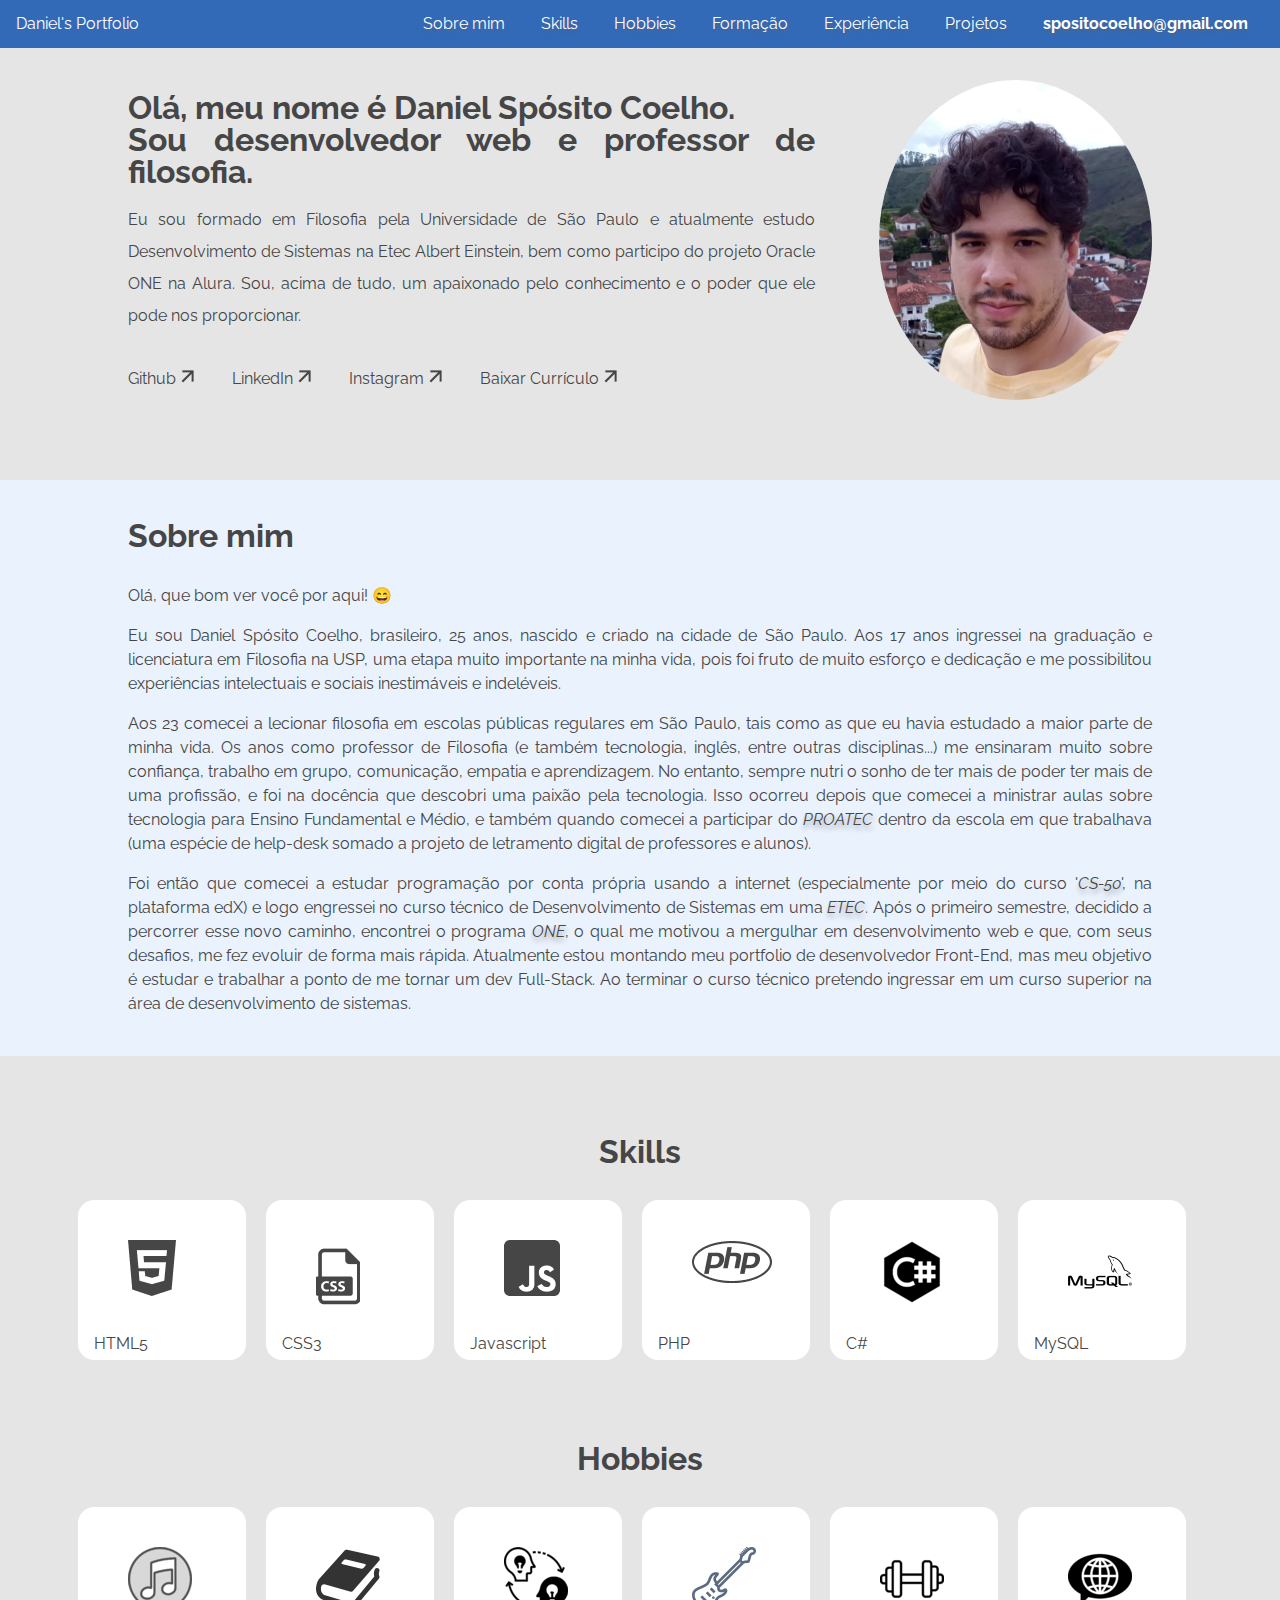
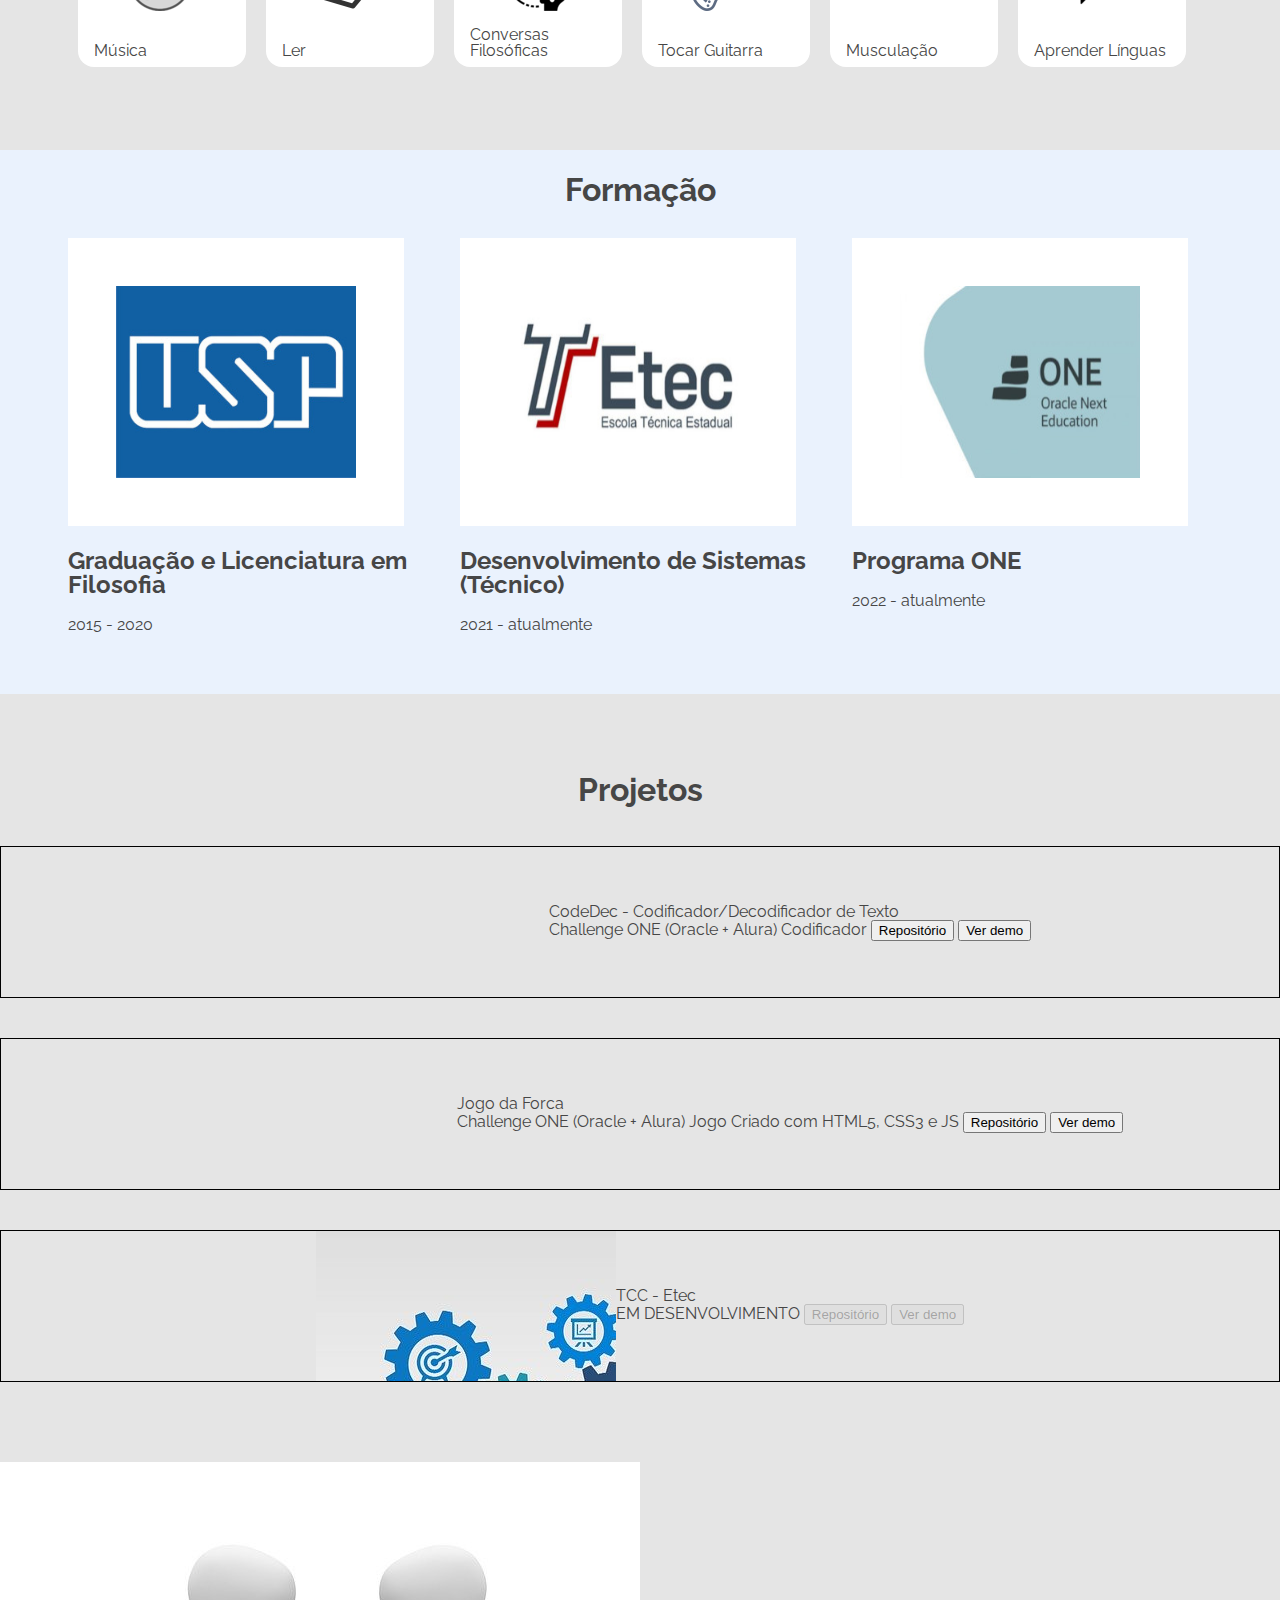
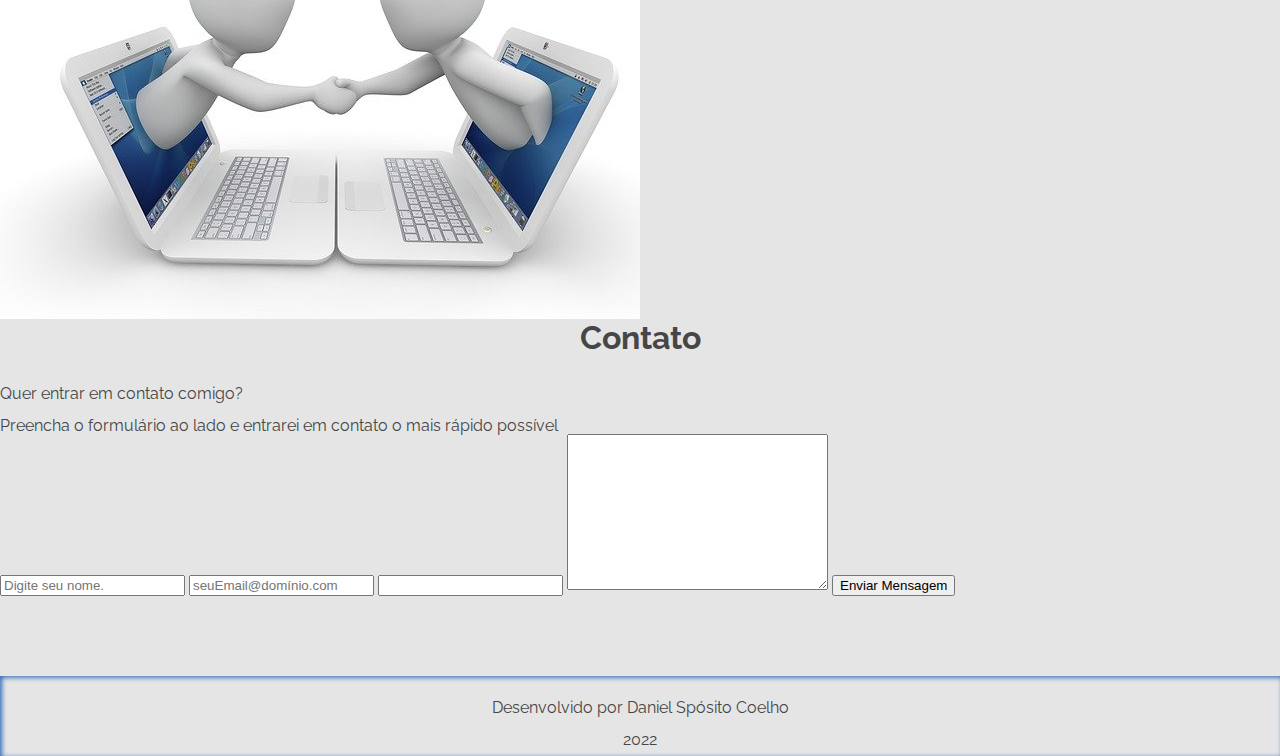
==== index.html @ 14a27a35 "iniciando secao projetos" ====
<!DOCTYPE html>
<html lang="pt-br">
<head>
    <meta charset="UTF-8">
    <meta http-equiv="X-UA-Compatible" content="IE=edge">
    <meta name="viewport" content="width=device-width, initial-scale=1.0">
    <title>Daniel Sposito Coelho - Developer Porfolio</title>
    <link rel="stylesheet" href="reset.css">
    <link rel="stylesheet" href="style.css">
</head>
<body>
    <header>
        <div id='menu'>
            <h1>Daniel's Portfolio</h1>
            <nav class = "nav-menu">
                <a href="#sobre-mim">Sobre mim</a>
                <a href="#skills">Skills</a>
                <a href="#hobbies">Hobbies</a>
                <a href="#formacao">Formação</a>
                <a href="#experiencia">Experiência</a>
                <a href="#projetos">Projetos</a>
                <a id="email" href="mailto:spositocoelho@gmail.com?subject=Contato via Portfolio&body=Olá, vi seu Portfolio" target="_blank">spositocoelho@gmail.com</a>
            </nav>
        </div>
        
        <div id="descricao-conteudo">
            <div id="descricao-texto">
                <p id="saudacao">Olá, meu nome é Daniel Spósito Coelho.<br> Sou desenvolvedor web e professor de filosofia.</p>
                <p>Eu sou formado em Filosofia pela Universidade de São Paulo e atualmente estudo Desenvolvimento de Sistemas na Etec Albert Einstein, bem como participo do projeto Oracle ONE na Alura. Sou, acima de tudo, um apaixonado pelo conhecimento e o poder que ele pode nos proporcionar.
                </p>
                <ul class="social-links">
                    <a href="https://github.com/danielspositocoelho" target="'_blank">Github<img src='img/link.png' alt='flecha indicando link'></a>
                    <a href="https://www.linkedin.com/in/daniel-sp%C3%B3sito-coelho-347a75204/" target="'_blank">LinkedIn<img src='img/link.png' alt='flecha indicando link'></a>
                    <a href="https://www.instagram.com/spo_daniel/" target="'_blank">Instagram<img src='img/link.png' alt='flecha indicando link'></a>
                    <a href="docs/Daniel Sposito Coelho - Curriculo.pdf" download>Baixar Currículo<img src='img/link.png' alt='flecha indicando link'></a>
                </ul>
            </div>
            <img src="img/foto2022.png" alt="Foto de Daniel Spósito Coelho" class="foto-perfil">
        </div>

    </header>
    <main>
        <section id="sobre-mim-container">
          <div id="sobre-mim-conteudo">
                <h2>Sobre mim</h2>
                <p>Olá, que bom ver você por aqui! &#x1F604;</p>
              
                <p>Eu sou Daniel Spósito Coelho, brasileiro, 25 anos, nascido e criado na cidade de São Paulo. Aos 17 anos ingressei na graduação e licenciatura em Filosofia na USP, uma etapa muito importante na minha vida, pois foi fruto de muito esforço e dedicação e me possibilitou experiências intelectuais e sociais inestimáveis e indeléveis.</p>
                <p>Aos 23 comecei a lecionar filosofia em escolas públicas regulares em São Paulo, tais como as que eu havia estudado a maior parte de minha vida. Os anos como professor de Filosofia (e também tecnologia, inglês, entre outras disciplinas...) me ensinaram muito sobre confiança, trabalho em grupo, comunicação, empatia e aprendizagem. No entanto, sempre nutri o sonho de ter mais de poder ter mais de uma profissão, e foi na docência que descobri uma paixão pela tecnologia. Isso ocorreu depois que comecei a ministrar aulas sobre tecnologia para Ensino Fundamental e Médio, e também quando comecei a participar do <abbr title="Projeto de Apoio à Tecnologia e Inovação">PROATEC</abbr> dentro da escola em que trabalhava (uma espécie de <span lang='en'>help-desk </span>somado a projeto de letramento digital de professores e alunos).</p>
                <p>Foi então que comecei a estudar programação por conta própria usando a internet (especialmente por meio do curso '<abbr title="Computer Science 50: Harvard's introduction to computer science and the art of programming">CS-50</abbr>', na plataforma edX) e logo engressei no curso técnico de Desenvolvimento de Sistemas em uma <abbr title="Escola Técnica Estadual de São Paulo">ETEC</abbr>. Após o primeiro semestre, decidido a percorrer esse novo caminho, encontrei o programa <abbr title="Oracle Next Education">ONE</abbr>, o qual me motivou a mergulhar em desenvolvimento web e que, com seus desafios, me fez evoluir de forma mais rápida. Atualmente estou montando meu portfolio de desenvolvedor Front-End, mas meu objetivo é estudar e trabalhar a ponto de me tornar um dev Full-Stack. Ao terminar o curso técnico pretendo ingressar em um curso superior na área de desenvolvimento de sistemas.</p>
          </div>
        </section>

        <section id="skills">
            <h2>Skills</h2>
            <div class="cards-layout">
                <ul>
                    <li class="card">
                        <img src="img/html5.png" alt="Logo do HTML5">
                        <span class="card-txt">HTML5</span>
                    </li>

                    <li class="card">
                        <img src="img/css.png" alt="Logo das CSS3">
                        <span class="card-txt">CSS3</span>
                    </li>

                    <li class="card">
                        <img src="img/js.png" alt="Logo do Javascript">
                        <span class="card-txt">Javascript</span>
                    </li>

                    <li class="card">
                        <img src="img/php.png" alt="Logo do PHP">
                        <span class="card-txt">PHP</span>
                    </li>

                    <li class="card">
                        <img src="img/Csharp.png" alt="Logo do C SHARP">
                        <span class="card-txt">C#</span>                 
                    </li>

                    <li class="card"> 
                        <img src="img/mysql.png" alt="">
                        <span class="card-txt">MySQL<span>    
                    </li>
                </ul>
            </div>
        </section>

        <section id="hobbies">
            <h2>Hobbies</h2> 
            <div class="cards-layout">
                <ul>
                    <li class="card">
                        <img src="img/music.png" alt="Simbolo de Musica">
                        <span>Música</span>
                    </li>
                    <li class="card">
                        <img src="img/book.png" alt="Livro">
                        <span>Ler</span>
                    </li>
                    <li class="card">
                        <img src="img/conversa.png" alt="Pessoas trocando ideias">
                        <span>Conversas Filosóficas</span>
                    </li>
                    <li class="card">
                        <img src="img/guitar.png" alt="Desenho de uma guitarra">
                        <span>Tocar Guitarra</span>
                    </li>
                    <li class="card">
                        <img src="img/musculacao.png" alt="Peso para musculação">
                        <span>Musculação</span>
                    </li>
                    <li class="card">
                        <img src="img/languages.png" alt="Simbolo de linguagens">
                        <span>Aprender Línguas</span>
                    </li>
                </ul>
            </div>
        </section>

        <section id="formacao">
        <h2>Formação</h2>
            <ul class="cards-layout">
                <li class="conteudo-formacao">                    
                    <img src="img/usp.jpg" alt="Logo da Universidade de São Paulo" class="card-formacao">
                    <h3>Graduação e Licenciatura em Filosofia</h3>
                    <span>2015 - 2020</span>
                </li>

                <li class="conteudo-formacao">
                    <img src="img/etec.jpg" alt="Logo da Escola Técnicas de São Paulo" class="card-formacao">
                    <h3>Desenvolvimento de Sistemas (Técnico)</h3>
                    <span>2021 - atualmente</span>
                </li>

                <li class="conteudo-formacao">        
                    <img src="img/one.jpg" alt="Logo do programa Oracle Next Education" class="card-formacao">
                    <h3>Programa ONE</h3>
                    <span>2022 - atualmente</span>
                </li>
            </ul>
        </section>

        <section id="projetos">
            <h2>Projetos</h2>
            <ul>
                <li class="vitrine-layout">

                    <iframe src=" https://danielspositocoelho.github.io/codeDec/" frameborder="0" class="projeto-preview"></iframe>
                    
                    <div class="projeto-info">
                        <h3>CodeDec - Codificador/Decodificador de Texto</h3>
                        <span>Challenge ONE (Oracle + Alura) Codificador</span>
                        <button>Repositório</button>
                        <button>Ver demo</button>
                    </div>

                </li>
                <li class="vitrine-layout">
                
                    <iframe src="https://danielspositocoelho.github.io/jogoDaForca/" frameborder="0" class="projeto-preview"></iframe>
                
                    <div class="projeto-info">
                        <h3>Jogo da Forca</h3>
                        <span>Challenge ONE (Oracle + Alura) Jogo Criado com HTML5, CSS3 e JS</span>
                        <button>Repositório</button>
                        <button>Ver demo</button>
                    </div>

                </li>
                <li class="vitrine-layout">
                    
                    <iframe src="img/work-in-progress.jpg" frameborder="0" class="projeto-preview"></iframe>
                    
                    <div class="projeto-info">
                        <h3>TCC - Etec</h3>
                        <span>EM DESENVOLVIMENTO </span>
                        <button disabled>Repositório</button>
                        <button disabled>Ver demo</button>
                    </div>
                
                </li>
            </ul>
        </section>

        <section id="contato">
            <img src="img/contato.jpg" alt="pessoas se contactando via internet">
            <h2>Contato</h2>
            <p>Quer entrar em contato comigo?</p><br>
            <p>Preencha o formulário ao lado e entrarei em contato o mais rápido possível</p>
            
            <form action="GET">
                <!--nome email assunto mensagem btnEnviar-->
                <input type="text" name="input-nome" id="input-nome" placeholder="Digite seu nome.">
                <input type="email" placeholder="seuEmail@domínio.com">
                <input type="text" name="input-assunto" id="input-assunto">
                <textarea name="input-mensagem" id="input-mensagem" cols="30" rows="10"></textarea>
                <input type="submit" value="Enviar Mensagem">
            </form>
        </section>
    </main>
    <footer>
        <p>Desenvolvido por Daniel Spósito Coelho</p>
        <p>2022</p>
    </footer>
</body>
</html>
---- style.css ----
@import url('https://fonts.googleapis.com/css2?family=Raleway:ital,wght@0,400;0,700;1,300&display=swap');

body{
    font-family: 'Raleway', sans-serif;
    background: #e5e5e5;
    color: #464646;
}
section{
    margin: 5em auto;
}
footer{
    text-align: center;
    line-height: 2em;
    padding:1em 0 0 0;
    margin-top: 2em;
    box-shadow: inset 2px 1.5px 5px #336ab8;
}
#saudacao{
    font-weight: bold;
    font-size: 2em;
    margin-bottom: 0.5em;
}

#email{
    font-weight: bold;
}

/*flex-direction: x-reverse --> inverte também a referencia para flex-start e flex-end! O start é onde estão dispostos os items do flexbox*/
#menu{
    display: flex;
    flex-flow: row nowrap;
    align-items: center;
    justify-content: space-between;
    width:auto;
    padding: 1em;
    margin:auto;
    background-color: #336ab8;
    color: white;
}
#menu a{
    padding: 0 1em;
    font-size: 1em;
    text-shadow: 1px 3px 2.5px  rgba(97, 97, 97, 0.473);
}

#descricao-conteudo{
    display:flex;
    flex-flow: row nowrap;
    align-items: center;
    justify-content: space-between;
    width:80%;
    margin: 32px auto;
}

#descricao-conteudo p {
    line-height: 2rem;
    text-align: justify;
}
.foto-perfil{
    margin-left:4em;
    width:20rem;
    height:20rem;
    border-radius: 50%;
}
.social-links{
    display: flex;
    flex-flow: row nowrap;
    align-items: baseline;
    justify-content: flex-start;
    margin-top: 2em;
}

.social-links a {
    margin: 0 2em 0 0;
}

.social-links img{
    vertical-align: text-bottom;
}

#sobre-mim-container{
    background-color: #EAF2FD;
    padding: 1.5em 0;
}

#sobre-mim-conteudo{
    width:80%;
    margin:1em auto;
    font-size: 1em;
}

h2{
    font-weight: bold;
    font-size: 2em;
    margin-bottom: 1em;
}
section>h2{
    text-align: center;
}

#sobre-mim-conteudo p{
    text-align: justify;
    line-height: 1.5em;
    margin: 1em 0;
}

abbr{
    text-decoration: none;
    font-style: italic;
    text-shadow: 1px 4px 5px #989da5;
}

.cards-layout{
    width:90%;
    margin: 2em auto;
    display: flex;
    flex-flow: row nowrap;
    justify-content: center ;
    align-content: center;
    align-items: center;
}

.card{
    background: #FFFFFF;
    height:8rem;
    width:8.5rem;
    position:relative;
    display:inline-block;
    padding: 1em;
    margin: 0 1em 0 0;
    border-radius: 16px;
}

.card-formacao{
    background: #FFFFFF;
    height:12rem;
    width:15rem;
    position:relative;
    display:inline-block;
    padding: 3em;
    margin: 0 1.5em 0 0;
}
#formacao{
    background-color: #EAF2FD;
    padding: 1.5em 0;
}

.card:active,.card-formacao:active{
    transform: scale(1.115);
}
.card:hover,.card-formacao:hover{
    box-shadow: 5px 1px 4px 1px grey;
}

.card span{
    display: block;
    position: absolute;
    bottom: 0.5em;
}
.card img{
    display: block;
    position: absolute;
    left:30%;
    top:25%;
}
.conteudo-formacao{
    width: 23rem;
    height: 25rem;
    line-height: 1.5rem;
    margin: 0 1rem;
}
.conteudo-formacao h3{
    font-weight: bold;
    font-size: 1.5em;
    margin: 1rem 0;
}

.vitrine-layout{
    display: flex;
    flex-flow: row nowrap;
    align-items: center;
    justify-content: center;
    align-content: stretch;
    margin: 2.5em auto;
    border: solid 1px black;
}

.projeto-preview{

}

.projeto-info{
    
}
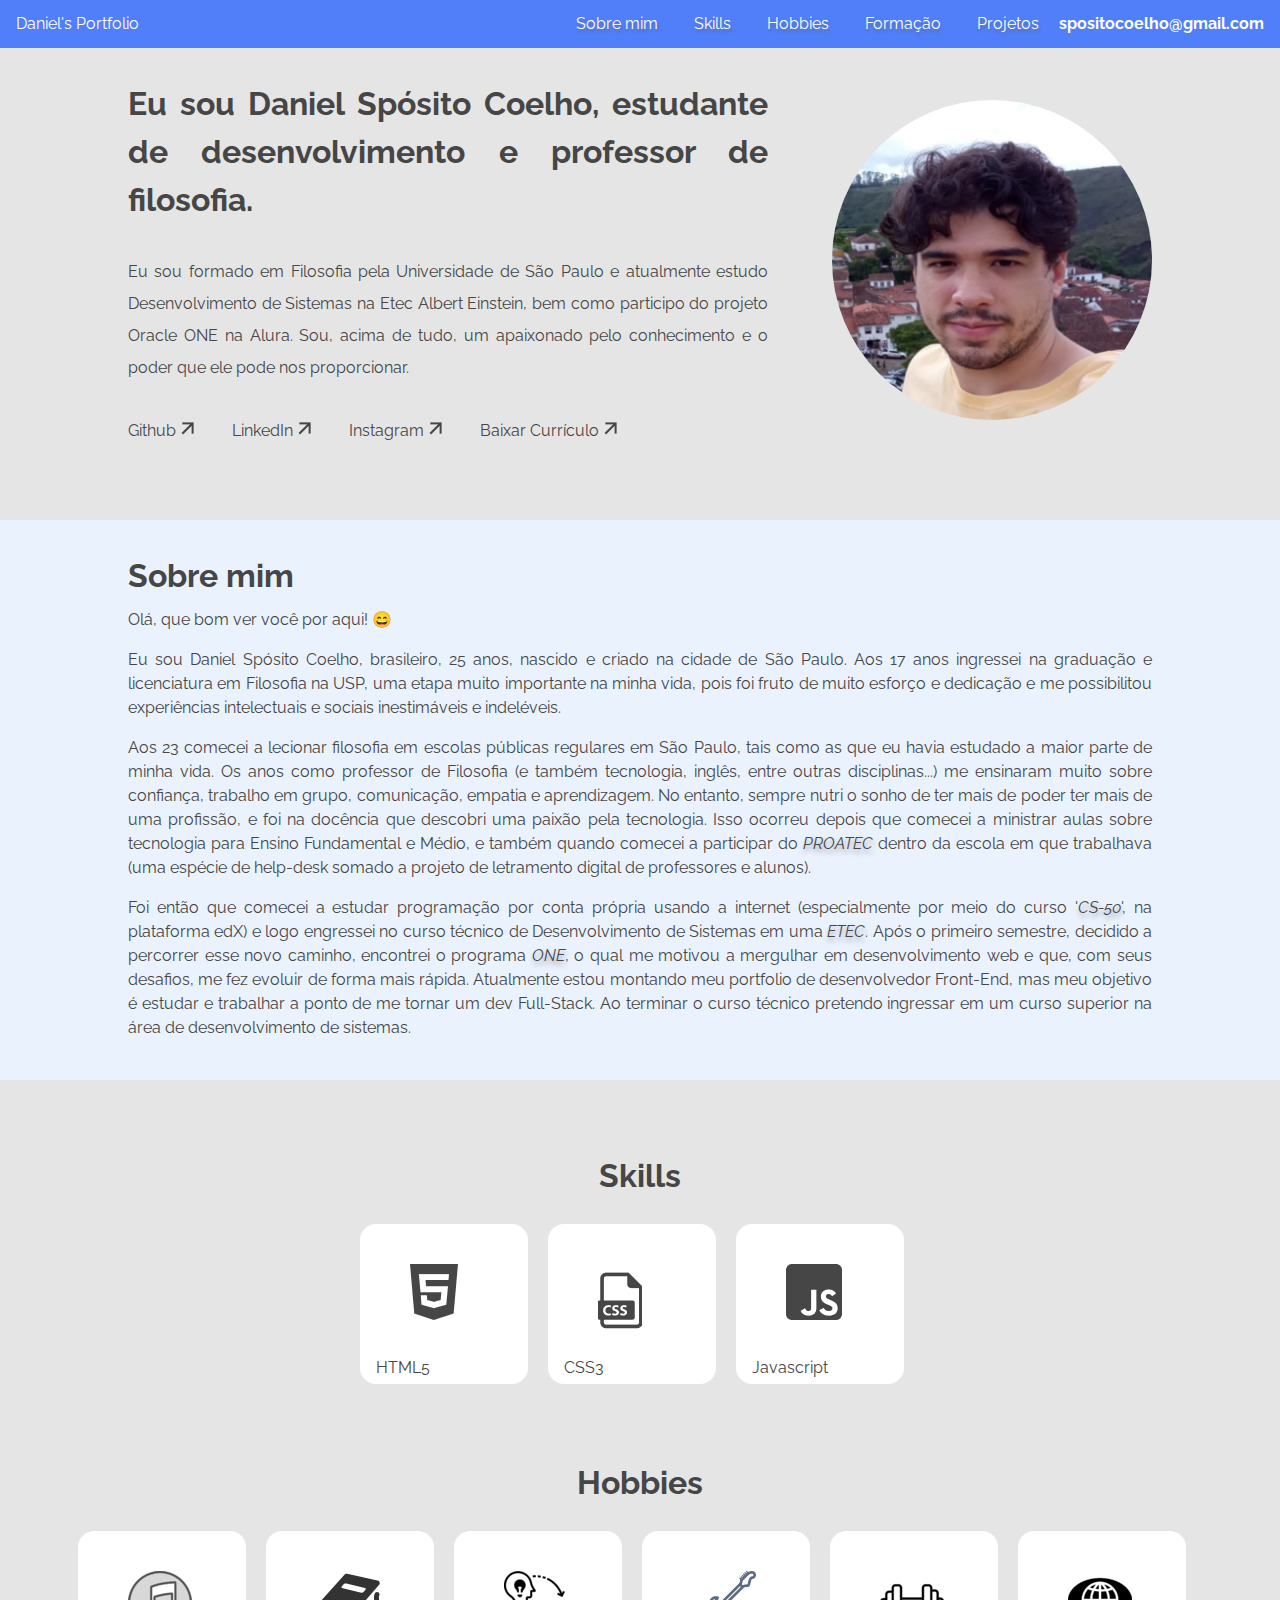
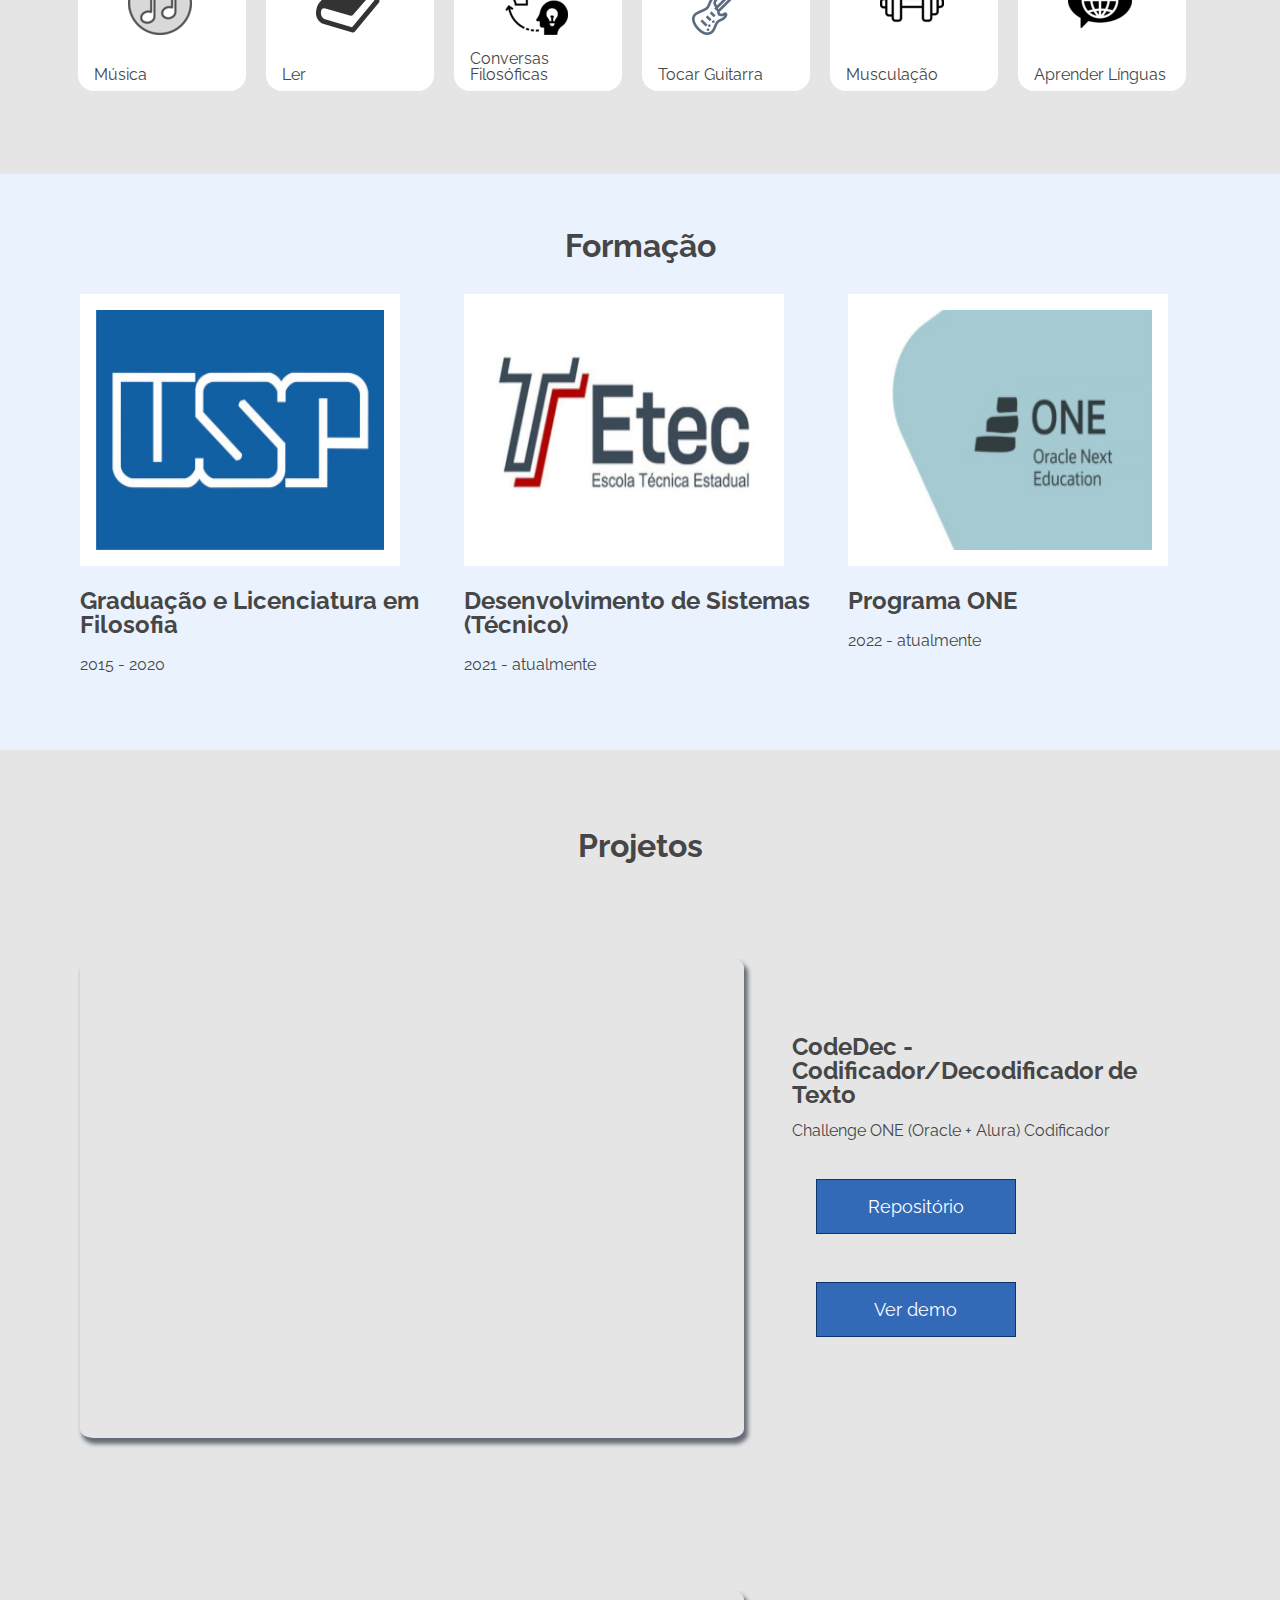
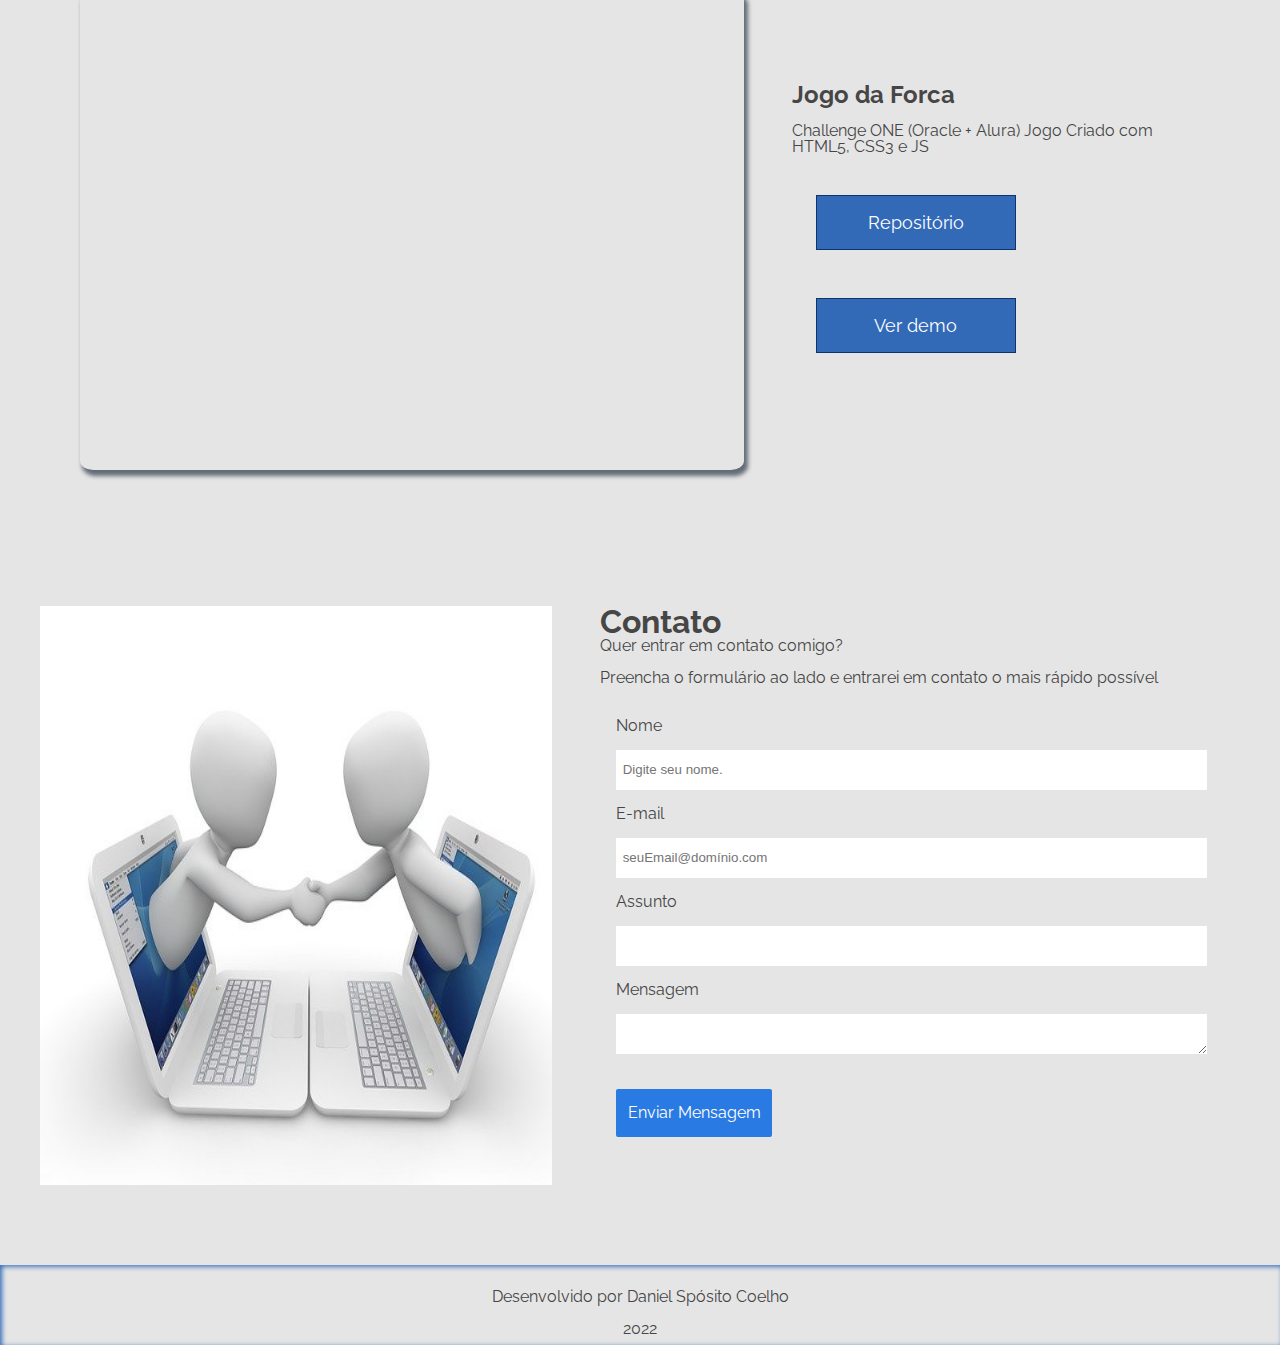
==== commit ffb8d6d7: "restruturando arquitetura e iniciando responsividade" ====
--- a/index.html
+++ b/index.html
@@ -5,43 +5,60 @@
     <meta http-equiv="X-UA-Compatible" content="IE=edge">
     <meta name="viewport" content="width=device-width, initial-scale=1.0">
     <title>Daniel Sposito Coelho - Developer Porfolio</title>
-    <link rel="stylesheet" href="reset.css">
-    <link rel="stylesheet" href="style.css">
+    <link rel="stylesheet" href="assets/css/reset.css">
+    <link rel="stylesheet" href="assets/css/style.css">
+    <link rel="stylesheet" href="assets/css/mainHeader/mainHeader.css">
+    <link rel="stylesheet" href="assets/css/mainHeader/mobileHeader.css">
+    <link rel="stylesheet" href="assets/css/mainHeader/mainNavbar.css">
+    <link rel="stylesheet" href="assets/css/mainHeader/mainNavbar__links.css">
+    <link rel="stylesheet" href="assets/css/headerDescricao/headerDescricao.css">
+    <link rel="stylesheet" href="assets/css/headerDescricao/headerDescricao__foto.css">
+    <link rel="stylesheet" href="assets/css/headerDescricao/headerDescricao__socialLinks.css">
+    <link rel="stylesheet" href="assets/css/sectionSobreMim/sobreMim.css">
+    <link rel="stylesheet" href="assets/css/sectionSobreMim/sobreMim__conteudo.css">
+    <link rel="stylesheet" href="assets/css/cardsLayout/cardsLayout.css">
+    <link rel="stylesheet" href="assets/css/cardsLayout/cardsLayout__card.css">
+    <link rel="stylesheet" href="assets/css/sectionFormacao/formacao.css">
+    <link rel="stylesheet" href="assets/css/sectionFormacao/formacao__img.css">
+    <link rel="stylesheet" href="assets/css/sectionFormacao/formacao__item.css">
 </head>
 <body>
     <header>
-        <div id='menu'>
-            <h1>Daniel's Portfolio</h1>
-            <nav class = "nav-menu">
-                <a href="#sobre-mim">Sobre mim</a>
-                <a href="#skills">Skills</a>
-                <a href="#hobbies">Hobbies</a>
-                <a href="#formacao">Formação</a>
-                <a href="#experiencia">Experiência</a>
-                <a href="#projetos">Projetos</a>
-                <a id="email" href="mailto:spositocoelho@gmail.com?subject=Contato via Portfolio&body=Olá, vi seu Portfolio" target="_blank">spositocoelho@gmail.com</a>
+        <div class='mainHeader'>
+            <div class="mobileHeader">
+                <h1>Daniel's Portfolio</h1><img src="assets/img/menu.png" alt="link do menu de navegação" id="toogleNav">
+            </div>
+            <nav>
+                <ul class = "mainNavbar">
+                    <a href="#sobre-mim" class="mainNavbar__links">Sobre mim</a>
+                    <a href="#skills" class="mainNavbar__links">Skills</a>
+                    <a href="#hobbies" class="mainNavbar__links">Hobbies</a>
+                    <a href="#formacao" class="mainNavbar__links">Formação</a>
+                    <a href="#projetos" class="mainNavbar__links">Projetos</a>
+                    <a id="mainNavbar__email" href="mailto:spositocoelho@gmail.com?subject=Contato via Portfolio&body=Olá, vi seu Portfolio" target="_blank" class="navbar__links">spositocoelho@gmail.com</a>
+                </ul>
             </nav>
         </div>
         
-        <div id="descricao-conteudo">
-            <div id="descricao-texto">
-                <p id="saudacao">Olá, meu nome é Daniel Spósito Coelho.<br> Sou desenvolvedor web e professor de filosofia.</p>
+        <div class="headerDescricao">
+            <div class="headerDescricao__texto">
+                <p id="headerDescricao__saudacao">Eu sou Daniel Spósito Coelho, estudante de desenvolvimento e professor de filosofia.</p>
                 <p>Eu sou formado em Filosofia pela Universidade de São Paulo e atualmente estudo Desenvolvimento de Sistemas na Etec Albert Einstein, bem como participo do projeto Oracle ONE na Alura. Sou, acima de tudo, um apaixonado pelo conhecimento e o poder que ele pode nos proporcionar.
                 </p>
-                <ul class="social-links">
-                    <a href="https://github.com/danielspositocoelho" target="'_blank">Github<img src='img/link.png' alt='flecha indicando link'></a>
-                    <a href="https://www.linkedin.com/in/daniel-sp%C3%B3sito-coelho-347a75204/" target="'_blank">LinkedIn<img src='img/link.png' alt='flecha indicando link'></a>
-                    <a href="https://www.instagram.com/spo_daniel/" target="'_blank">Instagram<img src='img/link.png' alt='flecha indicando link'></a>
-                    <a href="docs/Daniel Sposito Coelho - Curriculo.pdf" download>Baixar Currículo<img src='img/link.png' alt='flecha indicando link'></a>
-                </ul>
-            </div>
-            <img src="img/foto2022.png" alt="Foto de Daniel Spósito Coelho" class="foto-perfil">
+                <ul class="headerDescricao__socialLinks">
+                    <a href="https://github.com/danielspositocoelho" target="'_blank">Github<img src='assets/img/link.png' alt='flecha indicando link'></a>
+                    <a href="https://www.linkedin.com/in/daniel-sp%C3%B3sito-coelho-347a75204/" target="'_blank">LinkedIn<img src='assets/img/link.png' alt='flecha indicando link'></a>
+                    <a href="https://www.instagram.com/spo_daniel/" target="'_blank">Instagram<img src='assets/img/link.png' alt='flecha indicando link'></a>
+                    <a href="docs/Daniel Sposito Coelho - Curriculo.pdf" download>Baixar Currículo<img src='assets/img/link.png' alt='flecha indicando link'></a>
+                </ul>
+            </div>
+            <img src="assets/img/foto2022.png" alt="Foto de Daniel Spósito Coelho" class="headerDescricao__foto">
         </div>
 
     </header>
     <main>
-        <section id="sobre-mim-container">
-          <div id="sobre-mim-conteudo">
+        <section class="sobreMim">
+          <div class="sobreMim__conteudo">
                 <h2>Sobre mim</h2>
                 <p>Olá, que bom ver você por aqui! &#x1F604;</p>
               
@@ -51,154 +68,139 @@
           </div>
         </section>
 
-        <section id="skills">
+        <section class="skills">
             <h2>Skills</h2>
-            <div class="cards-layout">
+            <div class="cardsLayout">
                 <ul>
-                    <li class="card">
-                        <img src="img/html5.png" alt="Logo do HTML5">
-                        <span class="card-txt">HTML5</span>
-                    </li>
-
-                    <li class="card">
-                        <img src="img/css.png" alt="Logo das CSS3">
-                        <span class="card-txt">CSS3</span>
-                    </li>
-
-                    <li class="card">
-                        <img src="img/js.png" alt="Logo do Javascript">
-                        <span class="card-txt">Javascript</span>
-                    </li>
-
-                    <li class="card">
-                        <img src="img/php.png" alt="Logo do PHP">
-                        <span class="card-txt">PHP</span>
-                    </li>
-
-                    <li class="card">
-                        <img src="img/Csharp.png" alt="Logo do C SHARP">
-                        <span class="card-txt">C#</span>                 
-                    </li>
-
-                    <li class="card"> 
-                        <img src="img/mysql.png" alt="">
-                        <span class="card-txt">MySQL<span>    
-                    </li>
-                </ul>
-            </div>
-        </section>
-
-        <section id="hobbies">
+                    <li class="cardsLayout__card">
+                        <img src="assets/img/html5.png" alt="Logo do HTML5">
+                        <span class="cardsLayout__card-txt">HTML5</span>
+                    </li>
+
+                    <li class="cardsLayout__card">
+                        <img src="assets/img/css.png" alt="Logo das CSS3">
+                        <span class="cardsLayout__card-txt">CSS3</span>
+                    </li>
+
+                    <li class="cardsLayout__card">
+                        <img src="assets/img/js.png" alt="Logo do Javascript">
+                        <span class="cardsLayout__card-txt">Javascript</span>
+                    </li>
+
+                </ul>
+            </div>
+        </section>
+
+        <section class="hobbies">
             <h2>Hobbies</h2> 
-            <div class="cards-layout">
+            <div class="cardsLayout">
                 <ul>
-                    <li class="card">
-                        <img src="img/music.png" alt="Simbolo de Musica">
+                    <li class="cardsLayout__card">
+                        <img src="assets/img/music.png" alt="Simbolo de Musica">
                         <span>Música</span>
                     </li>
-                    <li class="card">
-                        <img src="img/book.png" alt="Livro">
+                    <li class="cardsLayout__card">
+                        <img src="assets/img/book.png" alt="Livro">
                         <span>Ler</span>
                     </li>
-                    <li class="card">
-                        <img src="img/conversa.png" alt="Pessoas trocando ideias">
+                    <li class="cardsLayout__card">
+                        <img src="assets/img/conversa.png" alt="Pessoas trocando ideias">
                         <span>Conversas Filosóficas</span>
                     </li>
-                    <li class="card">
-                        <img src="img/guitar.png" alt="Desenho de uma guitarra">
+                    <li class="cardsLayout__card">
+                        <img src="assets/img/guitar.png" alt="Desenho de uma guitarra">
                         <span>Tocar Guitarra</span>
                     </li>
-                    <li class="card">
-                        <img src="img/musculacao.png" alt="Peso para musculação">
+                    <li class="cardsLayout__card">
+                        <img src="assets/img/musculacao.png" alt="Peso para musculação">
                         <span>Musculação</span>
                     </li>
-                    <li class="card">
-                        <img src="img/languages.png" alt="Simbolo de linguagens">
+                    <li class="cardsLayout__card">
+                        <img src="assets/img/languages.png" alt="Simbolo de linguagens">
                         <span>Aprender Línguas</span>
                     </li>
                 </ul>
             </div>
         </section>
 
-        <section id="formacao">
+        <section class="formacao">
         <h2>Formação</h2>
-            <ul class="cards-layout">
-                <li class="conteudo-formacao">                    
-                    <img src="img/usp.jpg" alt="Logo da Universidade de São Paulo" class="card-formacao">
+            <ul class="cardsLayout">
+                <li class="formacao__item">                    
+                    <img src="assets/img/usp.jpg" alt="Logo da Universidade de São Paulo" class="formacao__img">
                     <h3>Graduação e Licenciatura em Filosofia</h3>
                     <span>2015 - 2020</span>
                 </li>
 
-                <li class="conteudo-formacao">
-                    <img src="img/etec.jpg" alt="Logo da Escola Técnicas de São Paulo" class="card-formacao">
+                <li class="formacao__item">
+                    <img src="assets/img/etec.jpg" alt="Logo da Escola Técnicas de São Paulo" class="formacao__img">
                     <h3>Desenvolvimento de Sistemas (Técnico)</h3>
                     <span>2021 - atualmente</span>
                 </li>
 
-                <li class="conteudo-formacao">        
-                    <img src="img/one.jpg" alt="Logo do programa Oracle Next Education" class="card-formacao">
+                <li class="formacao__item">        
+                    <img src="assets/img/one.jpg" alt="Logo do programa Oracle Next Education" class="formacao__img">
                     <h3>Programa ONE</h3>
                     <span>2022 - atualmente</span>
                 </li>
             </ul>
         </section>
 
-        <section id="projetos">
+        <section class="projetos">
             <h2>Projetos</h2>
             <ul>
-                <li class="vitrine-layout">
-
-                    <iframe src=" https://danielspositocoelho.github.io/codeDec/" frameborder="0" class="projeto-preview"></iframe>
+                <li class="projetosLayout">
+
+                    <iframe src="https://danielspositocoelho.github.io/codeDec/" frameborder="0" class="projetos__preview"></iframe>
                     
-                    <div class="projeto-info">
+                    <div class="projetos__info">
                         <h3>CodeDec - Codificador/Decodificador de Texto</h3>
                         <span>Challenge ONE (Oracle + Alura) Codificador</span>
-                        <button>Repositório</button>
-                        <button>Ver demo</button>
+                        <div class='projetos__controles'>
+                            <a href="https://github.com/danielspositocoelho/codeDec" class="controles__links" target='_blank'>Repositório</a>
+                            <a href="https://danielspositocoelho.github.io/codeDec/" class="controles__links" target='_blank'>Ver demo</a>
+                        </div>
                     </div>
 
                 </li>
-                <li class="vitrine-layout">
+                <li class="projetosLayout">
                 
-                    <iframe src="https://danielspositocoelho.github.io/jogoDaForca/" frameborder="0" class="projeto-preview"></iframe>
+                    <iframe src="https://danielspositocoelho.github.io/jogoDaForca/" frameborder="0" class="projetos__preview"></iframe>
                 
-                    <div class="projeto-info">
+                    <div class="projetos__info">
                         <h3>Jogo da Forca</h3>
                         <span>Challenge ONE (Oracle + Alura) Jogo Criado com HTML5, CSS3 e JS</span>
-                        <button>Repositório</button>
-                        <button>Ver demo</button>
+                        <div class='projetos__controles'>    
+                            <a href="https://github.com/danielspositocoelho/jogoDaForca" class="controles__links" target='_blank'>Repositório</a>
+                            <a href="https://danielspositocoelho.github.io/jogoDaForca/" class="controles__links" target='_blank'>Ver demo</a>
+                        </div>
                     </div>
 
                 </li>
-                <li class="vitrine-layout">
+            </ul>
+        </section>
+
+        <section class="contato">
+            <img src="assets/img/contato.jpg" alt="pessoas se contactando via internet" class="contato-img">
+            <div class="contato-info">
+                <h2>Contato</h2>
+                <p>Quer entrar em contato comigo?</p><br>
+                <p>Preencha o formulário ao lado e entrarei em contato o mais rápido possível</p>
+                
+                <form action="GET" class="formulario">
+                    <!--nome email assunto mensagem btnEnviar-->
+
+                    <label for="Nome">Nome<input type="text" name="input-nome" id="input-nome" placeholder="Digite seu nome." class='form__input'></label>
+
+                    <label for="Email">E-mail<input type="email" placeholder="seuEmail@domínio.com" class='form__input'></label>
+
+                    <label for="Assunto">Assunto<input type="text" name="input-assunto" id="input-assunto" class='form__input'></label>
+
+                    <label for="Mensagem">Mensagem<textarea name="input-mensagem" id="input-mensagem" cols="30" rows="10" class='form__input'></textarea></label>
                     
-                    <iframe src="img/work-in-progress.jpg" frameborder="0" class="projeto-preview"></iframe>
-                    
-                    <div class="projeto-info">
-                        <h3>TCC - Etec</h3>
-                        <span>EM DESENVOLVIMENTO </span>
-                        <button disabled>Repositório</button>
-                        <button disabled>Ver demo</button>
-                    </div>
-                
-                </li>
-            </ul>
-        </section>
-
-        <section id="contato">
-            <img src="img/contato.jpg" alt="pessoas se contactando via internet">
-            <h2>Contato</h2>
-            <p>Quer entrar em contato comigo?</p><br>
-            <p>Preencha o formulário ao lado e entrarei em contato o mais rápido possível</p>
-            
-            <form action="GET">
-                <!--nome email assunto mensagem btnEnviar-->
-                <input type="text" name="input-nome" id="input-nome" placeholder="Digite seu nome.">
-                <input type="email" placeholder="seuEmail@domínio.com">
-                <input type="text" name="input-assunto" id="input-assunto">
-                <textarea name="input-mensagem" id="input-mensagem" cols="30" rows="10"></textarea>
-                <input type="submit" value="Enviar Mensagem">
-            </form>
+                    <label for=""><input type="submit" value="Enviar Mensagem" class='form__input form__inputEnviar'></label>
+                </form>
+            </div>
         </section>
     </main>
     <footer>
--- a/assets/css/style.css
+++ b/assets/css/style.css
@@ -0,0 +1,177 @@
+@import url('https://fonts.googleapis.com/css2?family=Raleway:ital,wght@0,400;0,700;1,300&display=swap');
+
+body{
+    font-family: 'Raleway', sans-serif;
+    background: #e5e5e5;
+    color: #464646;
+}
+section{
+    margin: 5em auto;
+}
+footer{
+    text-align: center;
+    line-height: 2em;
+    padding:1em 0 0 0;
+    margin-top: 2em;
+    box-shadow: inset 2px 1.5px 5px #336ab8;
+}
+
+button:active{
+    transform: scale(1.2);
+    transition: none;
+}
+
+h2{
+    font-weight: bold;
+    font-size: 2em;
+}
+section>h2{
+    text-align: center;
+    margin: 2rem 0;
+}
+
+abbr{
+    text-decoration: none;
+    font-style: italic;
+    text-shadow: 1px 4px 5px #989da5;
+}
+
+
+
+/*flex-direction: x-reverse --> inverte também a referencia para flex-start e flex-end! O start é onde estão dispostos os items do flexbox*/
+
+
+
+/**/
+
+/**/
+
+
+
+
+.projetosLayout{
+    display: flex;
+    flex-flow: row nowrap;
+    align-items: center;
+    justify-content: center;
+    align-content: stretch;
+    margin: 2.5rem auto;
+    padding: 3.5em;
+}
+.projetosLayout h3{
+    font-weight: bold;
+    font-size: 1.5em;
+    margin: 1rem 0;
+}
+.projetos__preview{
+    width:65%;
+    height: 30rem;
+    border-radius: 2%;
+    box-shadow: 3px 5px 4px 1px #0c192b98;
+    margin: 0 1.5rem;
+}
+
+.projetos__info{
+    width:40%;
+    display:flex;
+    flex-flow: column wrap;
+    margin: 2rem 1.5rem;
+}
+
+.projetos__controles{
+    margin: 1rem 0;
+    display: flex;
+    flex-flow: row wrap;
+    align-items: center;
+    justify-content: flex-start;
+}
+
+.controles__links{
+    color:white;
+    font-size: 1.1rem;
+    width:40%;
+    text-align: center;
+    margin: 1.5rem;
+    padding: 1em;
+    background: #336ab8;
+    border: 0.5px #0e3469 ridge;
+    transition: all 0.3s ease-in-out;
+}
+.controles__links:hover{
+    background: white; 
+    color:#336ab8;
+    box-shadow: inset 0px 0px 6px 2.5px #134994c2;
+}
+
+/**/
+.contato{
+    display:flex;
+    flex-flow: row nowrap;
+    align-items: stretch;
+    justify-content: center;
+}
+
+.contato-info{
+    width:50%;
+    margin: 0 1.5rem;
+}
+.contato-img{
+    width:40%;
+    margin: 0 1.5rem;
+}
+
+.form__input{
+    border: none;
+    display: inline-block;
+    height:2em;
+    margin: 1rem 0;
+    padding: 0.5em;
+    width:95%;
+}
+
+.form__inputEnviar{
+    background-color: #2A7AE4;
+    border-radius: 2px;
+    color: white;
+    font-family: Raleway;
+    font-size: 1rem;
+    height: 3rem;
+    width: 156px;
+}
+
+.formulario{
+    margin: 2rem 1rem;
+}
+
+@media screen and (max-width:600px){
+    
+    /**/
+    .mainHeader__descricao{
+
+    }
+    .mainHeader__descricaoo p {
+        width:80%;
+        line-height: 1.3rem;
+        text-align: justify;
+    }
+    #saudacao {
+        font-weight: bold;
+        font-size: 1.4em;
+        margin-bottom: 0.5em;
+    }
+    .foto-perfil{
+        margin-left:2em;
+        width:15rem;
+        height:15rem;
+        border-radius: 50%;
+    }
+    .social-links{
+        margin-top: 1.5em;
+    }
+    
+    .social-links a {
+        margin: 0 1.2em 0 0;
+    }
+    
+}
+
--- a/assets/css/mainHeader/mainHeader.css
+++ b/assets/css/mainHeader/mainHeader.css
@@ -0,0 +1,39 @@
+.mainHeader{
+    display: flex;
+    flex-flow: row nowrap;
+    align-items: center;
+    justify-content: space-between;
+    width:auto;
+    padding: 1em;
+    margin:auto;
+    background: #255fffc4;
+    color: white;
+}
+
+#toogleNav{
+    display: none;
+}
+
+@media screen and (max-width:600px){
+    .mainHeader{
+        flex-flow: column wrap;
+        align-items: stretch;
+        justify-content: space-around;
+        padding: 1.2rem 0.5rem 0.5rem 0.8rem;
+    }
+    .mobileHeader{
+        display: flex;
+        justify-content: space-between;
+        align-items: baseline;
+    }
+    #toogleNav{
+        width:20px;
+        height: 20px;
+        padding: 0 1em;
+        display: inline;
+    }
+    
+    #toggleMenu:hover{
+        width:50px;
+    }
+}--- a/assets/css/mainHeader/mainNavbar.css
+++ b/assets/css/mainHeader/mainNavbar.css
@@ -0,0 +1,12 @@
+#mainNavbar__email{
+    font-weight: bold;
+}
+
+@media screen and (max-width:600px){   
+    .mainNavbar{
+        display: flex;
+        flex-flow:column wrap;
+        justify-content: space-between safe;
+        align-items: center;
+    }
+}--- a/assets/css/mainHeader/mainNavbar__links.css
+++ b/assets/css/mainHeader/mainNavbar__links.css
@@ -0,0 +1,14 @@
+.mainNavbar__links{
+    padding: 0 1em;
+    font-size: 1em;
+    text-shadow: 1px 3px 2.5px  rgba(97, 97, 97, 0.473);
+}
+
+@media screen and (max-width:600px){
+    .mainNavbar__links {
+        text-align: center;
+        font-size:0.8em;
+        width: 18%;
+        padding-bottom: 0.6em; 
+    }
+}--- a/assets/css/headerDescricao/headerDescricao.css
+++ b/assets/css/headerDescricao/headerDescricao.css
@@ -0,0 +1,18 @@
+.headerDescricao{
+    display:flex;
+    flex-flow: row nowrap;
+    align-items: center;
+    justify-content: space-between;
+    width:80%;
+    margin: 32px auto;
+}
+#headerDescricao__saudacao {
+    font-weight: bold;
+    font-size: 2em;
+    margin-bottom: 1em;
+    line-height: 1.5em;
+}
+.headerDescricao__texto p{
+    line-height: 2em;
+    text-align: justify;
+}--- a/assets/css/headerDescricao/headerDescricao__foto.css
+++ b/assets/css/headerDescricao/headerDescricao__foto.css
@@ -0,0 +1,6 @@
+.headerDescricao__foto{
+    margin-left:4em;
+    width:20rem;
+    height:20rem;
+    border-radius: 50%;
+}--- a/assets/css/headerDescricao/headerDescricao__socialLinks.css
+++ b/assets/css/headerDescricao/headerDescricao__socialLinks.css
@@ -0,0 +1,15 @@
+.headerDescricao__socialLinks{
+    display: flex;
+    flex-flow: row nowrap;
+    align-items: baseline;
+    justify-content: flex-start;
+    margin-top: 2em;
+}
+
+.headerDescricao__socialLinks a {
+    margin: 0 2em 0 0;
+}
+
+.headerDescricao__socialLinks img{
+    vertical-align: text-bottom;
+}--- a/assets/css/sectionSobreMim/sobreMim.css
+++ b/assets/css/sectionSobreMim/sobreMim.css
@@ -0,0 +1,4 @@
+.sobreMim{
+    background-color: #EAF2FD;
+    padding: 1.5em 0;
+}--- a/assets/css/sectionSobreMim/sobreMim__conteudo.css
+++ b/assets/css/sectionSobreMim/sobreMim__conteudo.css
@@ -0,0 +1,11 @@
+.sobreMim__conteudo{
+    width:80%;
+    margin:1em auto;
+    font-size: 1em;
+}
+
+.sobreMim__conteudo p{
+    text-align: justify;
+    line-height: 1.5em;
+    margin: 1em 0;
+}--- a/assets/css/cardsLayout/cardsLayout.css
+++ b/assets/css/cardsLayout/cardsLayout.css
@@ -0,0 +1,9 @@
+.cardsLayout{
+    width:90%;
+    margin: 2em auto;
+    display: flex;
+    flex-flow: row nowrap;
+    justify-content: center ;
+    align-content: center;
+    align-items: center;
+}--- a/assets/css/cardsLayout/cardsLayout__card.css
+++ b/assets/css/cardsLayout/cardsLayout__card.css
@@ -0,0 +1,28 @@
+.cardsLayout__card{
+    background: #FFFFFF;
+    height:8rem;
+    width:8.5rem;
+    position:relative;
+    display:inline-block;
+    padding: 1em;
+    margin: 0 1em 0 0;
+    border-radius: 16px;
+}
+.cardsLayout__card:active,.card-formacao:active{
+    transform: scale(1.115);
+}
+.cardsLayout__card:hover,.card-formacao:hover{
+    box-shadow: 5px 1px 4px 1px grey;
+}
+
+.cardsLayout__card span{
+    display: block;
+    position: absolute;
+    bottom: 0.5em;
+}
+.cardsLayout__card img{
+    display: block;
+    position: absolute;
+    left:30%;
+    top:25%;
+}--- a/assets/css/sectionFormacao/formacao.css
+++ b/assets/css/sectionFormacao/formacao.css
@@ -0,0 +1,4 @@
+.formacao{
+    background-color: #EAF2FD;
+    padding: 1.5em 0;
+}--- a/assets/css/sectionFormacao/formacao__img.css
+++ b/assets/css/sectionFormacao/formacao__img.css
@@ -0,0 +1,9 @@
+.formacao__img{
+    background: #FFFFFF;
+    height:15rem;
+    width:18rem;
+    position:relative;
+    display:inline-block;
+    padding: 1em;
+    margin: 0 1.5em 0 0;
+}--- a/assets/css/sectionFormacao/formacao__item.css
+++ b/assets/css/sectionFormacao/formacao__item.css
@@ -0,0 +1,11 @@
+.formacao__item{
+    width: 23rem;
+    height: 25rem;
+    line-height: 1.5rem;
+    margin: 0 1rem;
+}
+.formacao__item h3{
+    font-weight: bold;
+    font-size: 1.5em;
+    margin: 1rem 0;
+}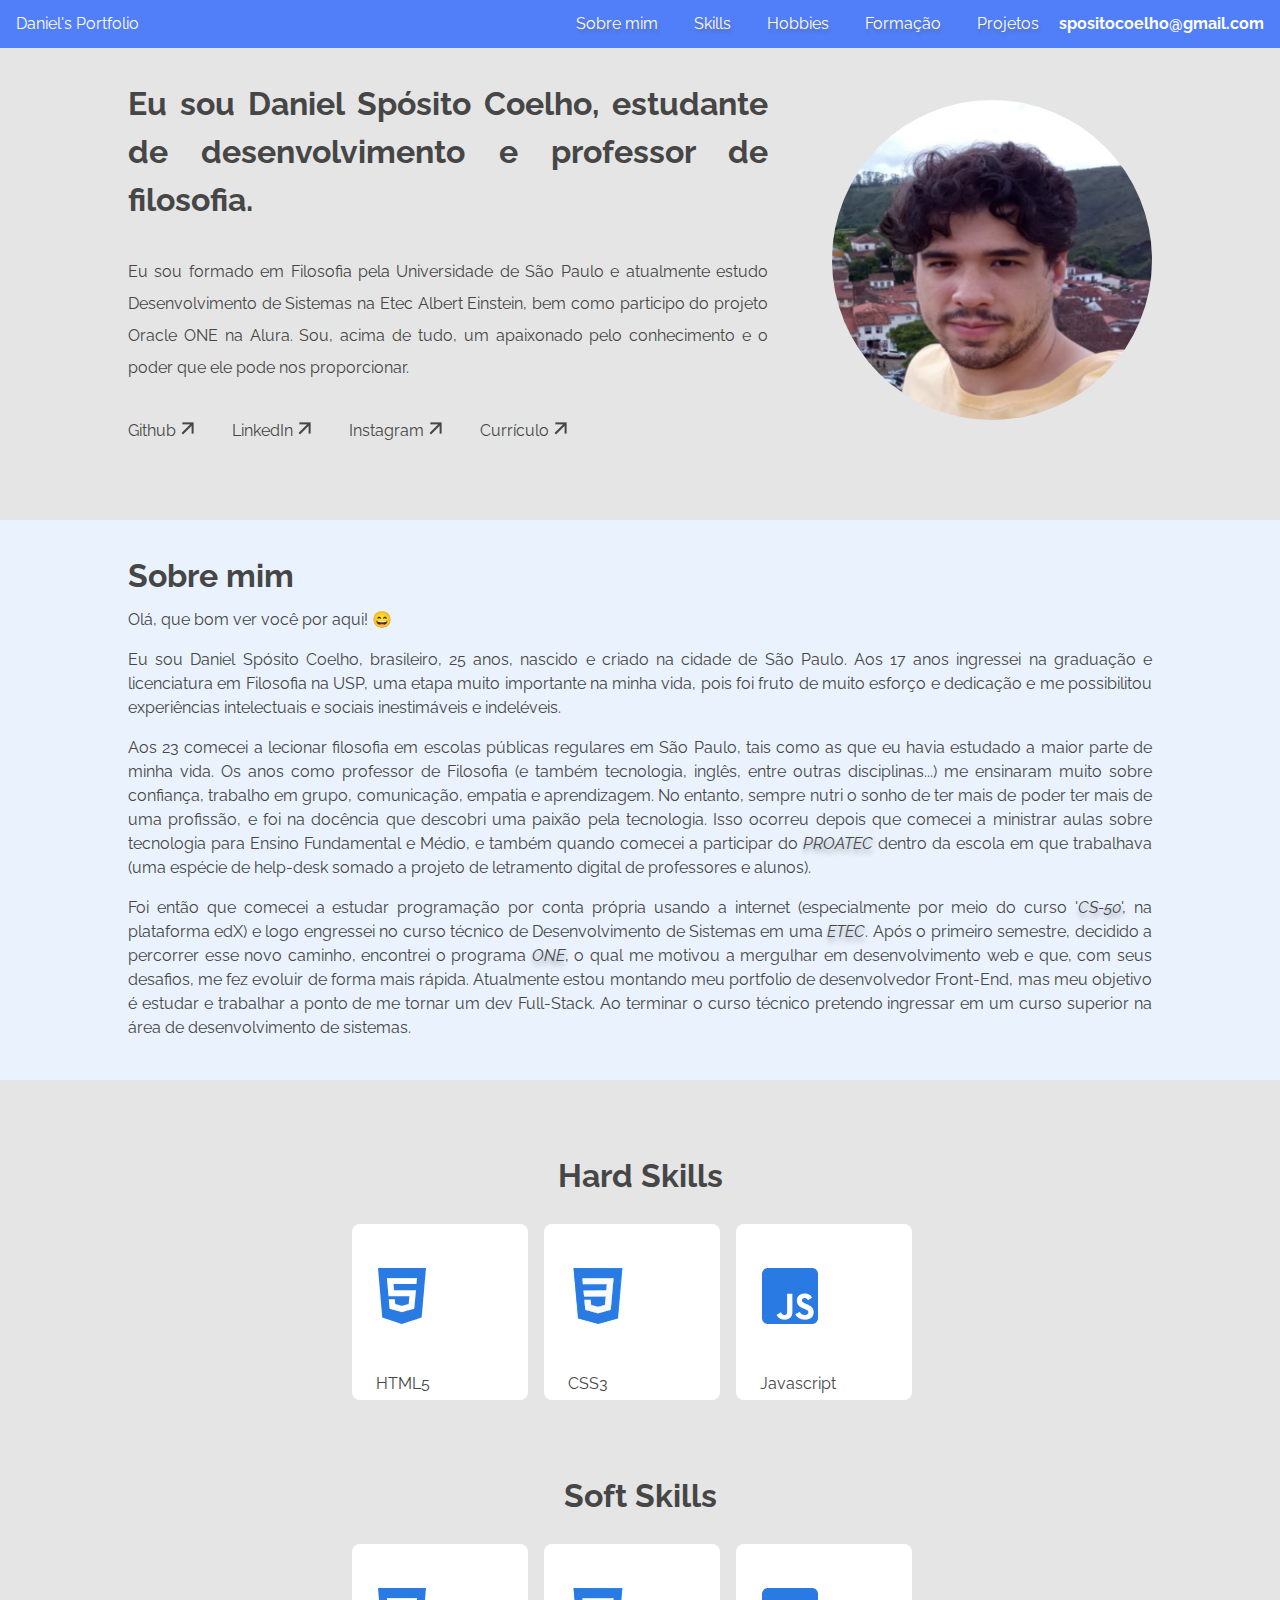
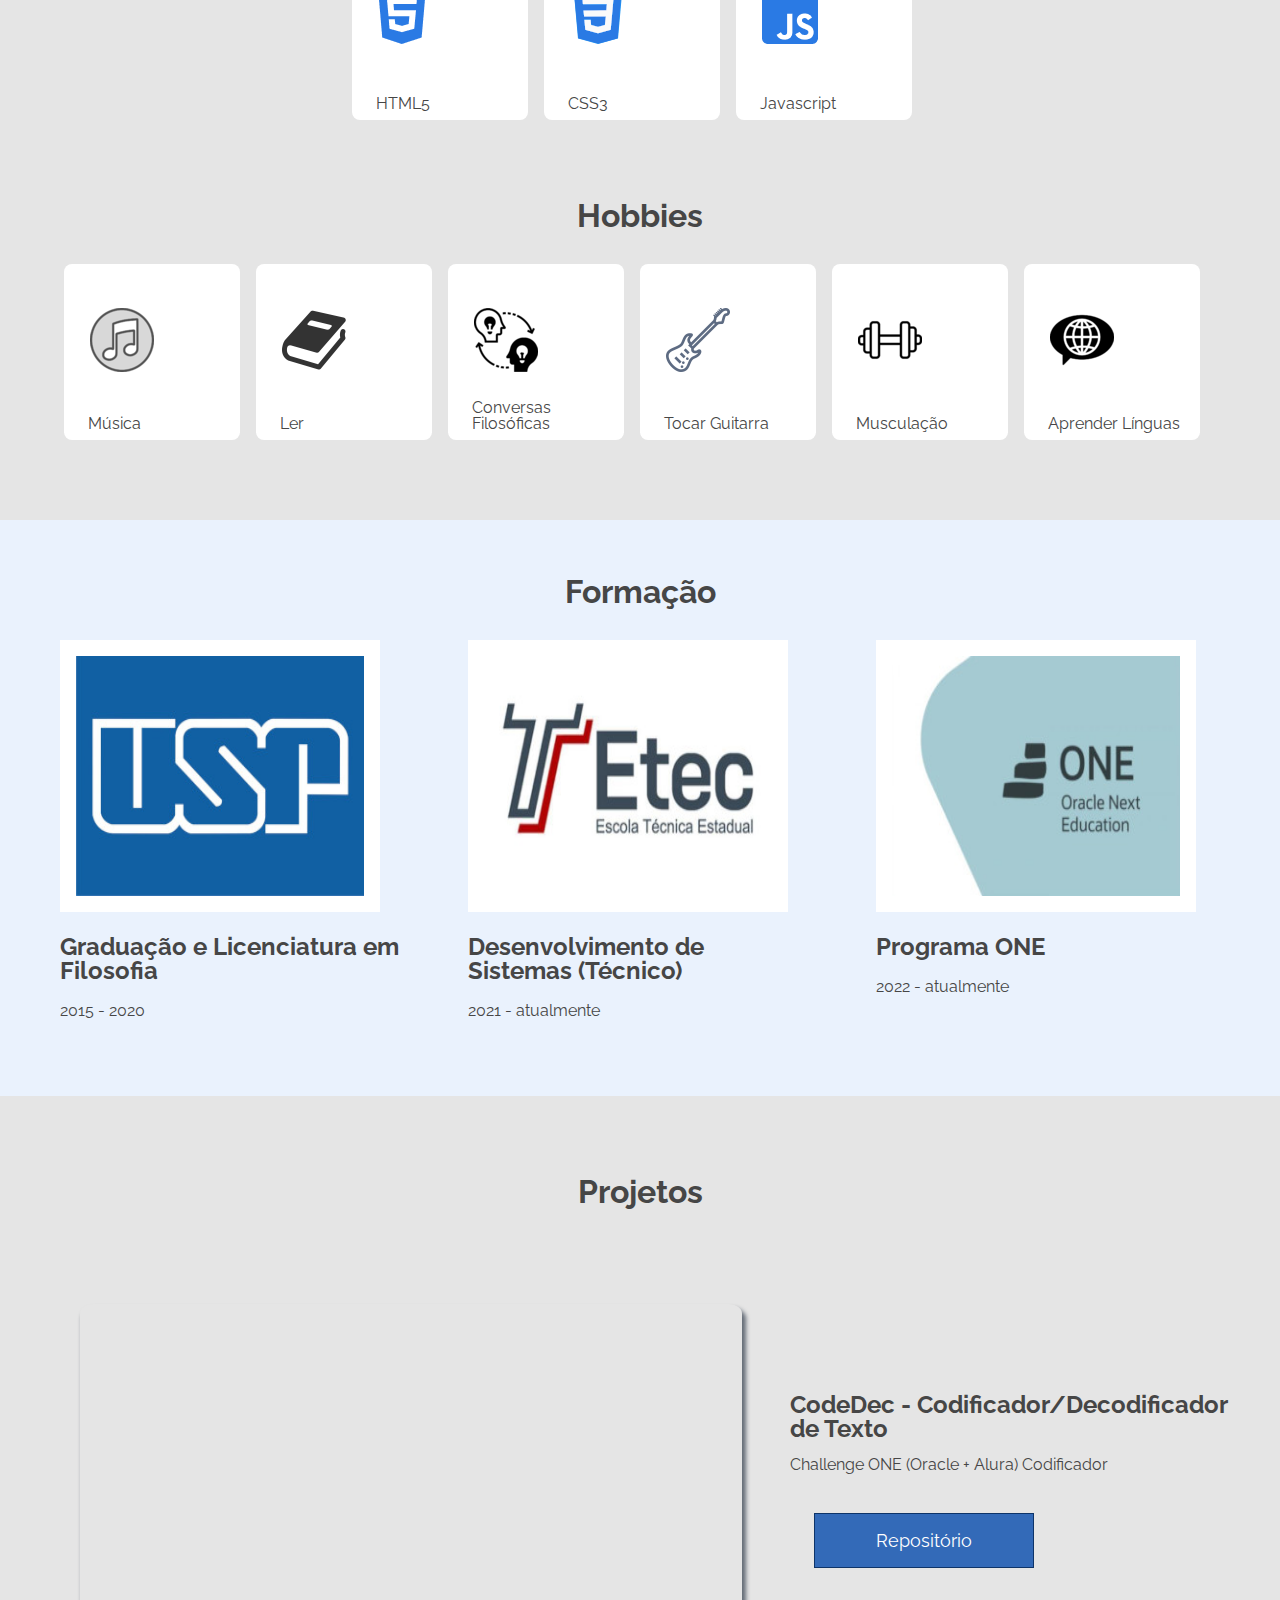
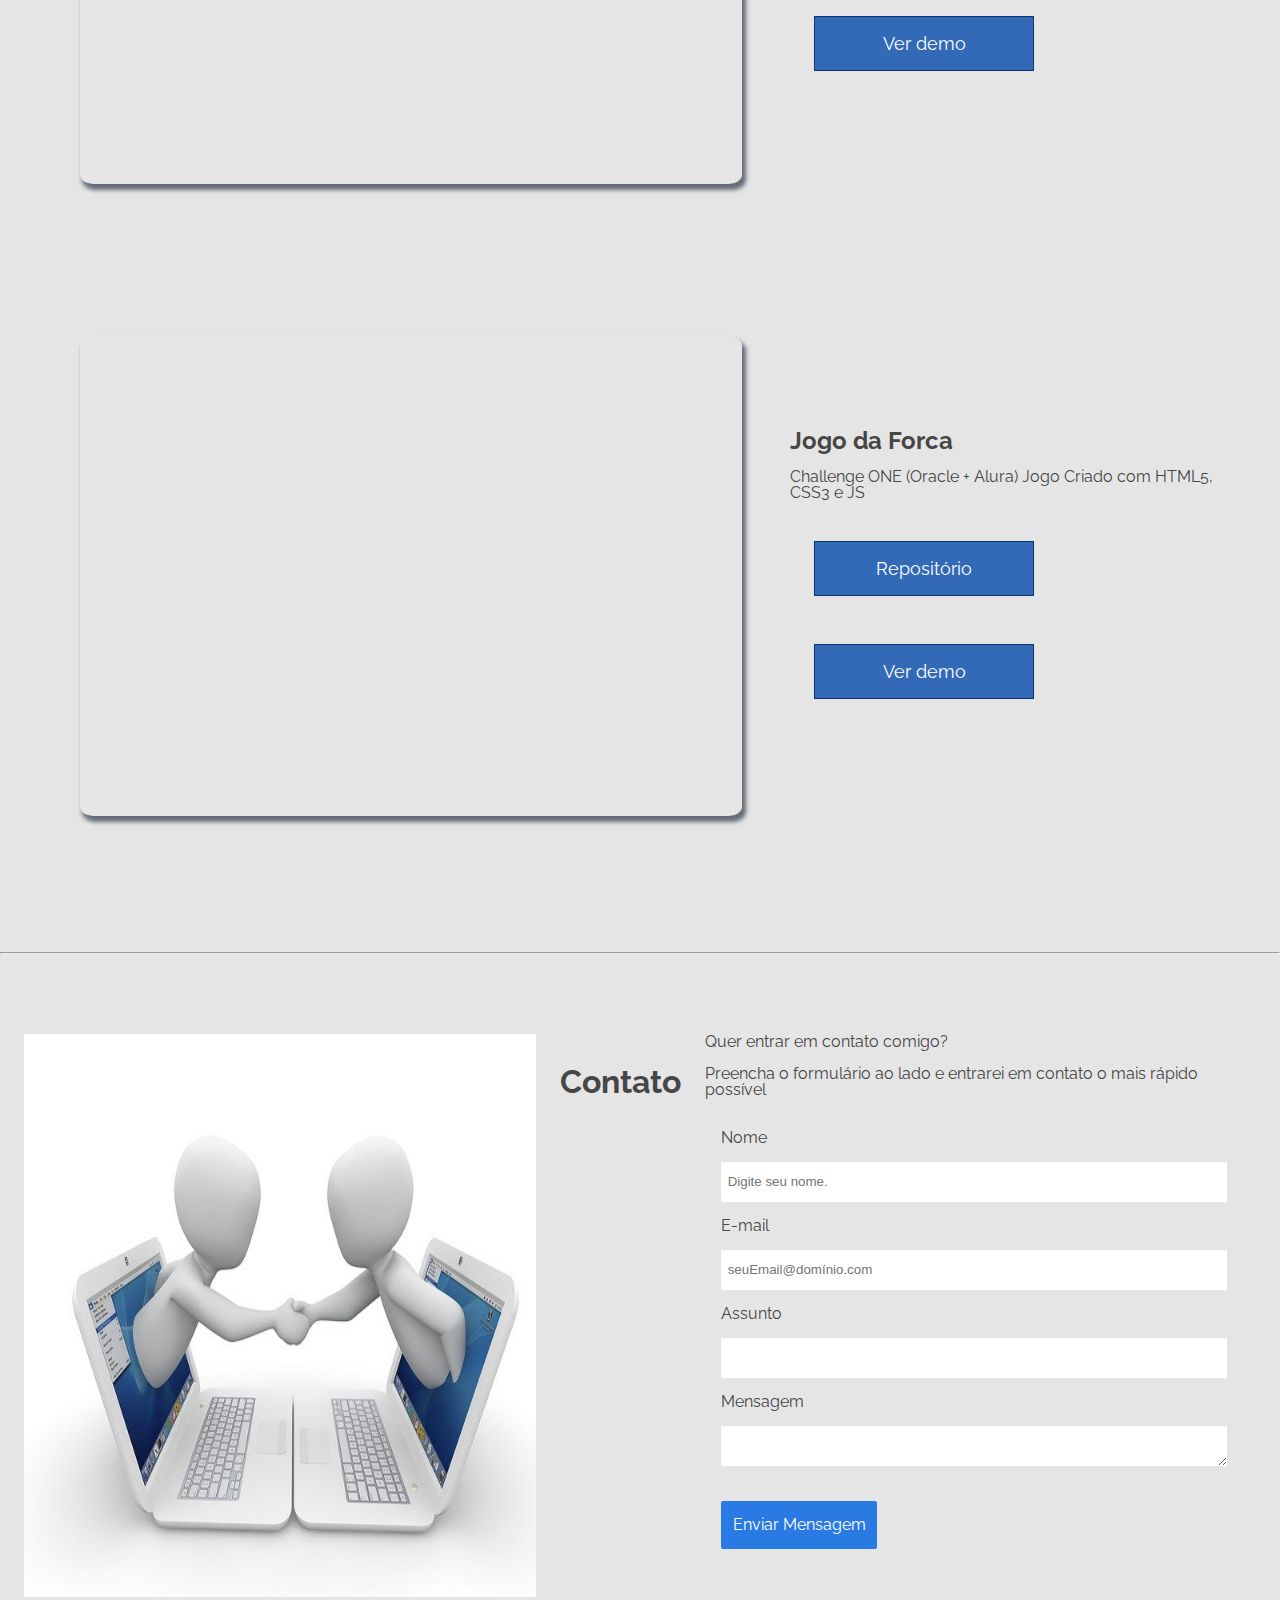
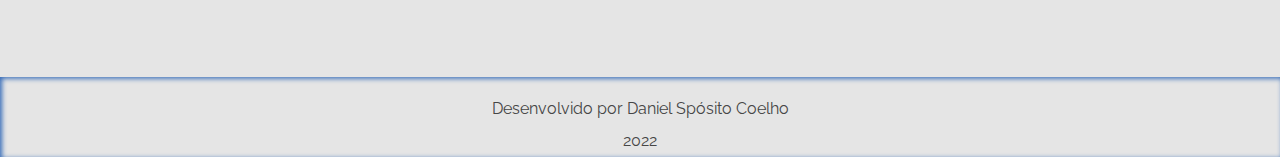
==== commit 56328d27: "desenvolvendo responsividade, falta ajustes e intervencoes via js" ====
--- a/index.html
+++ b/index.html
@@ -16,11 +16,24 @@
     <link rel="stylesheet" href="assets/css/headerDescricao/headerDescricao__socialLinks.css">
     <link rel="stylesheet" href="assets/css/sectionSobreMim/sobreMim.css">
     <link rel="stylesheet" href="assets/css/sectionSobreMim/sobreMim__conteudo.css">
-    <link rel="stylesheet" href="assets/css/cardsLayout/cardsLayout.css">
+    <link rel="stylesheet" href="assets/css/cardsLayout/cardsLayout--hardSkills.css">
+    <link rel="stylesheet" href="assets/css/cardsLayout/cardsLayout--softSkills.css">
+    <link rel="stylesheet" href="assets/css/cardsLayout/cardsLayout--hobbies.css">
+    <link rel="stylesheet" href="assets/css/cardsLayout/cardsLayout--formacao.css">
     <link rel="stylesheet" href="assets/css/cardsLayout/cardsLayout__card.css">
     <link rel="stylesheet" href="assets/css/sectionFormacao/formacao.css">
     <link rel="stylesheet" href="assets/css/sectionFormacao/formacao__img.css">
     <link rel="stylesheet" href="assets/css/sectionFormacao/formacao__item.css">
+    <link rel="stylesheet" href="assets/css/sectionProjetos/projetosLayout.css">
+    <link rel="stylesheet" href="assets/css/sectionProjetos/projetos__preview.css">
+    <link rel="stylesheet" href="assets/css/sectionProjetos/projetos__info.css">
+    <link rel="stylesheet" href="assets/css/sectionProjetos/projetos__controles.css">
+    <link rel="stylesheet" href="assets/css/sectionProjetos/controles__links.css">
+    <link rel="stylesheet" href="assets/css/sectionContato/contato.css">
+    <link rel="stylesheet" href="assets/css/sectionContato/contato__form.css">
+    <link rel="stylesheet" href="assets/css/sectionContato/contato__info.css">
+    <link rel="stylesheet" href="assets/css/sectionContato/contato_img.css">
+    <link rel="stylesheet" href="assets/css/sectionContato/form__input.css">
 </head>
 <body>
     <header>
@@ -49,7 +62,7 @@
                     <a href="https://github.com/danielspositocoelho" target="'_blank">Github<img src='assets/img/link.png' alt='flecha indicando link'></a>
                     <a href="https://www.linkedin.com/in/daniel-sp%C3%B3sito-coelho-347a75204/" target="'_blank">LinkedIn<img src='assets/img/link.png' alt='flecha indicando link'></a>
                     <a href="https://www.instagram.com/spo_daniel/" target="'_blank">Instagram<img src='assets/img/link.png' alt='flecha indicando link'></a>
-                    <a href="docs/Daniel Sposito Coelho - Curriculo.pdf" download>Baixar Currículo<img src='assets/img/link.png' alt='flecha indicando link'></a>
+                    <a href="docs/Daniel Sposito Coelho - Curriculo.pdf" download>Currículo<img src='assets/img/link.png' alt='flecha indicando link'></a>
                 </ul>
             </div>
             <img src="assets/img/foto2022.png" alt="Foto de Daniel Spósito Coelho" class="headerDescricao__foto">
@@ -69,9 +82,8 @@
         </section>
 
         <section class="skills">
-            <h2>Skills</h2>
-            <div class="cardsLayout">
-                <ul>
+            <h2>Hard Skills</h2>
+                <ul class="cardsLayout--hardSkills">
                     <li class="cardsLayout__card">
                         <img src="assets/img/html5.png" alt="Logo do HTML5">
                         <span class="cardsLayout__card-txt">HTML5</span>
@@ -86,15 +98,32 @@
                         <img src="assets/img/js.png" alt="Logo do Javascript">
                         <span class="cardsLayout__card-txt">Javascript</span>
                     </li>
-
-                </ul>
-            </div>
+                </ul>
+        </section>
+
+        <section class="skills">
+            <h2>Soft Skills</h2>
+                <ul class="cardsLayout--softSkills">
+                    <li class="cardsLayout__card">
+                        <img src="assets/img/html5.png" alt="Logo do HTML5">
+                        <span class="cardsLayout__card-txt">HTML5</span>
+                    </li>
+
+                    <li class="cardsLayout__card">
+                        <img src="assets/img/css.png" alt="Logo das CSS3">
+                        <span class="cardsLayout__card-txt">CSS3</span>
+                    </li>
+
+                    <li class="cardsLayout__card">
+                        <img src="assets/img/js.png" alt="Logo do Javascript">
+                        <span class="cardsLayout__card-txt">Javascript</span>
+                    </li>
+                </ul>
         </section>
 
         <section class="hobbies">
             <h2>Hobbies</h2> 
-            <div class="cardsLayout">
-                <ul>
+                <ul class="cardsLayout--hobbies">
                     <li class="cardsLayout__card">
                         <img src="assets/img/music.png" alt="Simbolo de Musica">
                         <span>Música</span>
@@ -120,12 +149,11 @@
                         <span>Aprender Línguas</span>
                     </li>
                 </ul>
-            </div>
         </section>
 
         <section class="formacao">
         <h2>Formação</h2>
-            <ul class="cardsLayout">
+            <ul class="cardsLayout--formacao">
                 <li class="formacao__item">                    
                     <img src="assets/img/usp.jpg" alt="Logo da Universidade de São Paulo" class="formacao__img">
                     <h3>Graduação e Licenciatura em Filosofia</h3>
@@ -151,7 +179,9 @@
             <ul>
                 <li class="projetosLayout">
 
-                    <iframe src="https://danielspositocoelho.github.io/codeDec/" frameborder="0" class="projetos__preview"></iframe>
+                    <div class="projetos__preview">
+                        <iframe src="https://danielspositocoelho.github.io/codeDec/" frameborder="0" class="projetos__preview--iframe"></iframe>
+                    </div>
                     
                     <div class="projetos__info">
                         <h3>CodeDec - Codificador/Decodificador de Texto</h3>
@@ -165,7 +195,9 @@
                 </li>
                 <li class="projetosLayout">
                 
-                    <iframe src="https://danielspositocoelho.github.io/jogoDaForca/" frameborder="0" class="projetos__preview"></iframe>
+                    <div class="projetos__preview">
+                        <iframe src="https://danielspositocoelho.github.io/jogoDaForca/" frameborder="0" class="projetos__preview--iframe"></iframe>
+                    </div>
                 
                     <div class="projetos__info">
                         <h3>Jogo da Forca</h3>
@@ -179,15 +211,15 @@
                 </li>
             </ul>
         </section>
-
+<hr>
         <section class="contato">
             <img src="assets/img/contato.jpg" alt="pessoas se contactando via internet" class="contato-img">
+            <h2>Contato</h2>
             <div class="contato-info">
-                <h2>Contato</h2>
                 <p>Quer entrar em contato comigo?</p><br>
                 <p>Preencha o formulário ao lado e entrarei em contato o mais rápido possível</p>
                 
-                <form action="GET" class="formulario">
+                <form action="GET" class="formulario" name="formulario"> 
                     <!--nome email assunto mensagem btnEnviar-->
 
                     <label for="Nome">Nome<input type="text" name="input-nome" id="input-nome" placeholder="Digite seu nome." class='form__input'></label>
--- a/assets/css/style.css
+++ b/assets/css/style.css
@@ -35,142 +35,26 @@
     font-style: italic;
     text-shadow: 1px 4px 5px #989da5;
 }
-
-
-
 /*flex-direction: x-reverse --> inverte também a referencia para flex-start e flex-end! O start é onde estão dispostos os items do flexbox*/
 
 
-
-/**/
-
-/**/
-
-
-
-
-.projetosLayout{
-    display: flex;
-    flex-flow: row nowrap;
-    align-items: center;
-    justify-content: center;
-    align-content: stretch;
-    margin: 2.5rem auto;
-    padding: 3.5em;
-}
-.projetosLayout h3{
-    font-weight: bold;
-    font-size: 1.5em;
-    margin: 1rem 0;
-}
-.projetos__preview{
-    width:65%;
-    height: 30rem;
-    border-radius: 2%;
-    box-shadow: 3px 5px 4px 1px #0c192b98;
-    margin: 0 1.5rem;
-}
-
-.projetos__info{
-    width:40%;
-    display:flex;
-    flex-flow: column wrap;
-    margin: 2rem 1.5rem;
-}
-
-.projetos__controles{
-    margin: 1rem 0;
-    display: flex;
-    flex-flow: row wrap;
-    align-items: center;
-    justify-content: flex-start;
-}
-
-.controles__links{
-    color:white;
-    font-size: 1.1rem;
-    width:40%;
-    text-align: center;
-    margin: 1.5rem;
-    padding: 1em;
-    background: #336ab8;
-    border: 0.5px #0e3469 ridge;
-    transition: all 0.3s ease-in-out;
-}
-.controles__links:hover{
-    background: white; 
-    color:#336ab8;
-    box-shadow: inset 0px 0px 6px 2.5px #134994c2;
-}
-
-/**/
-.contato{
-    display:flex;
-    flex-flow: row nowrap;
-    align-items: stretch;
-    justify-content: center;
-}
-
-.contato-info{
-    width:50%;
-    margin: 0 1.5rem;
-}
-.contato-img{
-    width:40%;
-    margin: 0 1.5rem;
-}
-
-.form__input{
-    border: none;
-    display: inline-block;
-    height:2em;
-    margin: 1rem 0;
-    padding: 0.5em;
-    width:95%;
-}
-
-.form__inputEnviar{
-    background-color: #2A7AE4;
-    border-radius: 2px;
-    color: white;
-    font-family: Raleway;
-    font-size: 1rem;
-    height: 3rem;
-    width: 156px;
-}
-
-.formulario{
-    margin: 2rem 1rem;
-}
-
 @media screen and (max-width:600px){
     
-    /**/
-    .mainHeader__descricao{
-
+    h2{
+        font-weight: bold;
+        font-size: 1.5em;
     }
-    .mainHeader__descricaoo p {
-        width:80%;
-        line-height: 1.3rem;
-        text-align: justify;
+    section>h2{
+        text-align: left;
+        margin: 2rem 1rem;
     }
-    #saudacao {
-        font-weight: bold;
-        font-size: 1.4em;
-        margin-bottom: 0.5em;
+    section{
+        margin: 3em auto;
     }
-    .foto-perfil{
-        margin-left:2em;
-        width:15rem;
-        height:15rem;
-        border-radius: 50%;
-    }
-    .social-links{
+    footer{
+        line-height: 1.5em;
+        padding:1em 0;
         margin-top: 1.5em;
-    }
-    
-    .social-links a {
-        margin: 0 1.2em 0 0;
     }
     
 }
--- a/assets/css/mainHeader/mainHeader.css
+++ b/assets/css/mainHeader/mainHeader.css
@@ -26,6 +26,9 @@
         justify-content: space-between;
         align-items: baseline;
     }
+    .mobileHeader h1{
+        margin-bottom: 1.5rem;
+    }
     #toogleNav{
         width:20px;
         height: 20px;
--- a/assets/css/mainHeader/mainNavbar__links.css
+++ b/assets/css/mainHeader/mainNavbar__links.css
@@ -11,4 +11,8 @@
         width: 18%;
         padding-bottom: 0.6em; 
     }
+    #mainNavbar__email{
+        font-size: 0.9em;
+        margin:0.5em 0;
+    }
 }--- a/assets/css/headerDescricao/headerDescricao.css
+++ b/assets/css/headerDescricao/headerDescricao.css
@@ -4,7 +4,7 @@
     align-items: center;
     justify-content: space-between;
     width:80%;
-    margin: 32px auto;
+    margin: 2rem auto;
 }
 #headerDescricao__saudacao {
     font-weight: bold;
@@ -15,4 +15,25 @@
 .headerDescricao__texto p{
     line-height: 2em;
     text-align: justify;
+}
+
+@media screen and (max-width:600px) {
+    .headerDescricao{
+        flex-flow: column wrap;
+        align-items: flex-start;
+        justify-content: space-between;
+        margin: 1rem 2em;
+    }
+    #headerDescricao__saudacao{
+        font-weight: bold;
+        font-size: 1.3em;
+        margin-bottom: 0.5em;
+        line-height: 1.3em;
+        padding:0;
+    }
+    .headerDescricao__texto p{
+        line-height: 1.5em;
+        font-size: 0.9em;
+        text-align: justify;
+    }
 }--- a/assets/css/headerDescricao/headerDescricao__foto.css
+++ b/assets/css/headerDescricao/headerDescricao__foto.css
@@ -3,4 +3,13 @@
     width:20rem;
     height:20rem;
     border-radius: 50%;
+}
+
+@media screen and (max-width:600px) {
+    .headerDescricao__foto{
+        order: -1;
+        margin: 1.5rem 0;
+        width: 10rem;
+        height: 10rem;
+    }
 }--- a/assets/css/headerDescricao/headerDescricao__socialLinks.css
+++ b/assets/css/headerDescricao/headerDescricao__socialLinks.css
@@ -12,4 +12,17 @@
 
 .headerDescricao__socialLinks img{
     vertical-align: text-bottom;
+}
+
+@media screen and (max-width: 600px){
+    .headerDescricao__socialLinks{
+        flex-flow: row nowrap;
+        justify-content: space-between;
+        margin-top: 1.5rem;
+    }
+    
+    .headerDescricao__socialLinks a {
+        margin: 1rem 1rem 0 0;
+        width:10%;
+    }
 }--- a/assets/css/cardsLayout/cardsLayout--hardSkills.css
+++ b/assets/css/cardsLayout/cardsLayout--hardSkills.css
@@ -0,0 +1,20 @@
+.cardsLayout--hardSkills{
+    width:90%;
+    margin: 2em auto;
+    display: flex;
+    flex-flow: row nowrap;
+    justify-content: center ;
+    align-content: center;
+    align-items: center;
+}
+
+@media screen and (max-width: 600px){
+    .cardsLayout--hardSkills{
+        flex-flow: row wrap;
+        justify-content: space-around ;
+        align-items: center;
+    }
+    .cardsLayout--hardSkills{
+        width:100%;
+    }
+}--- a/assets/css/cardsLayout/cardsLayout--softSkills.css
+++ b/assets/css/cardsLayout/cardsLayout--softSkills.css
@@ -0,0 +1,17 @@
+.cardsLayout--softSkills{
+    width:90%;
+    margin: 2em auto;
+    display: flex;
+    flex-flow: row nowrap;
+    justify-content: center ;
+    align-content: center;
+    align-items: center;
+}
+
+@media screen and (max-width: 600px){
+    .cardsLayout--softSkills{
+        flex-flow: column nowrap;
+        justify-content: space-around ;
+        align-items: center;
+    }
+}--- a/assets/css/cardsLayout/cardsLayout--hobbies.css
+++ b/assets/css/cardsLayout/cardsLayout--hobbies.css
@@ -0,0 +1,17 @@
+.cardsLayout--hobbies{
+    width:90%;
+    margin: 2em auto;
+    display: flex;
+    flex-flow: row nowrap;
+    justify-content: center ;
+    align-content: center;
+    align-items: center;
+}
+
+@media screen and (max-width: 600px){
+    .cardsLayout--hobbies{
+        flex-flow: column nowrap;
+        justify-content: space-around ;
+        align-items: center;
+    }
+}--- a/assets/css/cardsLayout/cardsLayout--formacao.css
+++ b/assets/css/cardsLayout/cardsLayout--formacao.css
@@ -0,0 +1,17 @@
+.cardsLayout--formacao{
+    width:90%;
+    margin: 2em auto;
+    display: flex;
+    flex-flow: row nowrap;
+    justify-content: center ;
+    align-content: center;
+    align-items: center;
+}
+
+@media screen and (max-width: 600px){
+    .cardsLayout--formacao{
+        flex-flow: column nowrap;
+        justify-content: space-between ;
+        align-items: center;
+    }
+}--- a/assets/css/cardsLayout/cardsLayout__card.css
+++ b/assets/css/cardsLayout/cardsLayout__card.css
@@ -1,20 +1,13 @@
 .cardsLayout__card{
     background: #FFFFFF;
     height:8rem;
-    width:8.5rem;
+    width:8rem;
     position:relative;
     display:inline-block;
-    padding: 1em;
+    padding: 1.5rem;
     margin: 0 1em 0 0;
-    border-radius: 16px;
+    border-radius:8px;
 }
-.cardsLayout__card:active,.card-formacao:active{
-    transform: scale(1.115);
-}
-.cardsLayout__card:hover,.card-formacao:hover{
-    box-shadow: 5px 1px 4px 1px grey;
-}
-
 .cardsLayout__card span{
     display: block;
     position: absolute;
@@ -23,6 +16,25 @@
 .cardsLayout__card img{
     display: block;
     position: absolute;
-    left:30%;
+    left:15%;
     top:25%;
+}
+
+.cardsLayout__card:active,.card-formacao:active{
+    transform: scale(1.115);
+}
+.cardsLayout__card:hover,.card-formacao:hover{
+    box-shadow: 5px 1px 4px 1px grey;
+}
+
+@media screen and (max-width:600px){
+    .cardsLayout__card{
+        height:7em;
+        width:8.5em;
+        margin: 1rem 1rem;
+    }
+    .cardsLayout__card span{
+        font-weight: bold;
+        font-size: 1rem;
+    }
 }--- a/assets/css/sectionFormacao/formacao.css
+++ b/assets/css/sectionFormacao/formacao.css
@@ -1,4 +1,15 @@
 .formacao{
     background-color: #EAF2FD;
     padding: 1.5em 0;
+}
+
+
+@media screen and (max-width: 600px){
+    .formacao__item{
+        margin: 0 0 3em 0;
+    }
+
+    .formacao__item:last-child{
+        margin-bottom: 0;
+    }
 }--- a/assets/css/sectionFormacao/formacao__item.css
+++ b/assets/css/sectionFormacao/formacao__item.css
@@ -2,10 +2,22 @@
     width: 23rem;
     height: 25rem;
     line-height: 1.5rem;
-    margin: 0 1rem;
+    margin: 0 2em;
 }
 .formacao__item h3{
     font-weight: bold;
     font-size: 1.5em;
     margin: 1rem 0;
+}
+
+@media screen and (max-width: 600px){
+    .formacao__item{
+        margin: 0 0 3em 0;
+        width: 20rem;
+        height: 22rem;
+    }
+
+    .formacao__item:last-child{
+        margin-bottom: 0;
+    }
 }--- a/assets/css/sectionProjetos/projetosLayout.css
+++ b/assets/css/sectionProjetos/projetosLayout.css
@@ -0,0 +1,29 @@
+.projetosLayout{
+    display: flex;
+    flex-flow: row nowrap;
+    align-items: center;
+    justify-content: center;
+    align-content: stretch;
+    width:95%;
+    margin: 2.5rem auto;
+    padding: 3.5em;
+}
+.projetosLayout h3{
+    font-weight: bold;
+    font-size: 1.5em;
+    margin: 1rem 0;
+}
+
+@media screen and (max-width:600px){
+    .projetosLayout{
+        flex-flow: column nowrap;
+        align-items: flex-start;
+        justify-content: space-between;
+        padding: 1em;
+        width:90%;
+        margin: 2rem 0;
+    }
+    .projetosLayout h3{
+        font-size: 1em;
+    }
+}--- a/assets/css/sectionProjetos/projetos__preview.css
+++ b/assets/css/sectionProjetos/projetos__preview.css
@@ -0,0 +1,25 @@
+.projetos__preview{
+    width:65%;
+    height: 30rem;
+    border-radius: 2%;
+    box-shadow: 3px 5px 4px 1px #0c192b98;
+    margin: 0 1.5rem;
+}
+
+.projetos__preview--iframe{
+    width:100%;
+    height: 100%;
+}
+
+@media  screen and (max-width:600px) {
+    .projetos__preview{
+        width:100%;
+        height: 15rem;
+        margin: 0;
+    }
+    
+    .projetos__preview--iframe{
+        width:100%;
+        height: 100%;
+    }
+}--- a/assets/css/sectionProjetos/projetos__info.css
+++ b/assets/css/sectionProjetos/projetos__info.css
@@ -0,0 +1,12 @@
+.projetos__info{
+    width:45%;
+    display:flex;
+    flex-flow: column wrap;
+    margin: 2rem 1.5rem;
+}
+
+@media screen and (max-width:600px){
+    .projetos__info{
+        width: 90%;
+    }
+}--- a/assets/css/sectionProjetos/projetos__controles.css
+++ b/assets/css/sectionProjetos/projetos__controles.css
@@ -0,0 +1,16 @@
+.projetos__controles{
+    margin: 1rem 0;
+    display: flex;
+    flex-flow: row wrap;
+    align-items: center;
+    justify-content: flex-start;
+}
+
+@media screen and (max-width:600px){
+    .projetos__controles{
+        margin: 0;
+        flex-flow: row nowrap;
+        align-items: center;
+        justify-content: space-around;
+    }
+}--- a/assets/css/sectionProjetos/controles__links.css
+++ b/assets/css/sectionProjetos/controles__links.css
@@ -0,0 +1,24 @@
+.controles__links{
+    color:white;
+    font-size: 1.1rem;
+    width:40%;
+    text-align: center;
+    margin: 1.5rem;
+    padding: 1em;
+    background: #336ab8;
+    border: 0.5px #0e3469 ridge;
+    transition: all 0.3s ease-in-out;
+}
+.controles__links:hover{
+    background: white; 
+    color:#336ab8;
+    box-shadow: inset 0px 0px 6px 2.5px #134994c2;
+}
+
+@media screen and (max-width:600px){
+    .controles__links{
+        width:35%;
+        margin: 1rem;
+        padding: 0.8em;
+    }
+}--- a/assets/css/sectionContato/contato.css
+++ b/assets/css/sectionContato/contato.css
@@ -0,0 +1,13 @@
+.contato{
+    display:flex;
+    flex-flow: row nowrap;
+    align-items: stretch;
+    justify-content: center;
+}
+
+@media screen and (max-width:600px) {
+    .contato{
+        width:90%;
+        flex-flow: column nowrap;
+    }
+}--- a/assets/css/sectionContato/contato__form.css
+++ b/assets/css/sectionContato/contato__form.css
@@ -0,0 +1,11 @@
+.formulario{
+    margin: 2rem 1rem;
+    display: flex;
+    flex-flow:column nowrap;
+}
+
+@media screen and (max-width:600px){
+    .formulario{
+        width:95%;
+    }
+}--- a/assets/css/sectionContato/contato__info.css
+++ b/assets/css/sectionContato/contato__info.css
@@ -0,0 +1,11 @@
+
+.contato-info{
+    width:50%;
+    margin: 0 1.5rem;
+}
+
+@media screen and (max-width:600px){
+    .contato-info{
+        width:95%;
+    }
+}--- a/assets/css/sectionContato/contato_img.css
+++ b/assets/css/sectionContato/contato_img.css
@@ -0,0 +1,10 @@
+.contato-img{
+    width:40%;
+    margin: 0 1.5rem;
+}
+
+@media screen and (max-width:600px) {
+    .contato-img{
+        display: none;
+    }
+}--- a/assets/css/sectionContato/form__input.css
+++ b/assets/css/sectionContato/form__input.css
@@ -0,0 +1,17 @@
+.form__input{
+    border: none;
+    display: inline-block;
+    height:2em;
+    margin: 1rem 0;
+    padding: 0.5em;
+    width:95%;
+}
+.form__inputEnviar{
+    background-color: #2A7AE4;
+    border-radius: 2px;
+    color: white;
+    font-family: Raleway;
+    font-size: 1rem;
+    height: 3rem;
+    width: 156px;
+}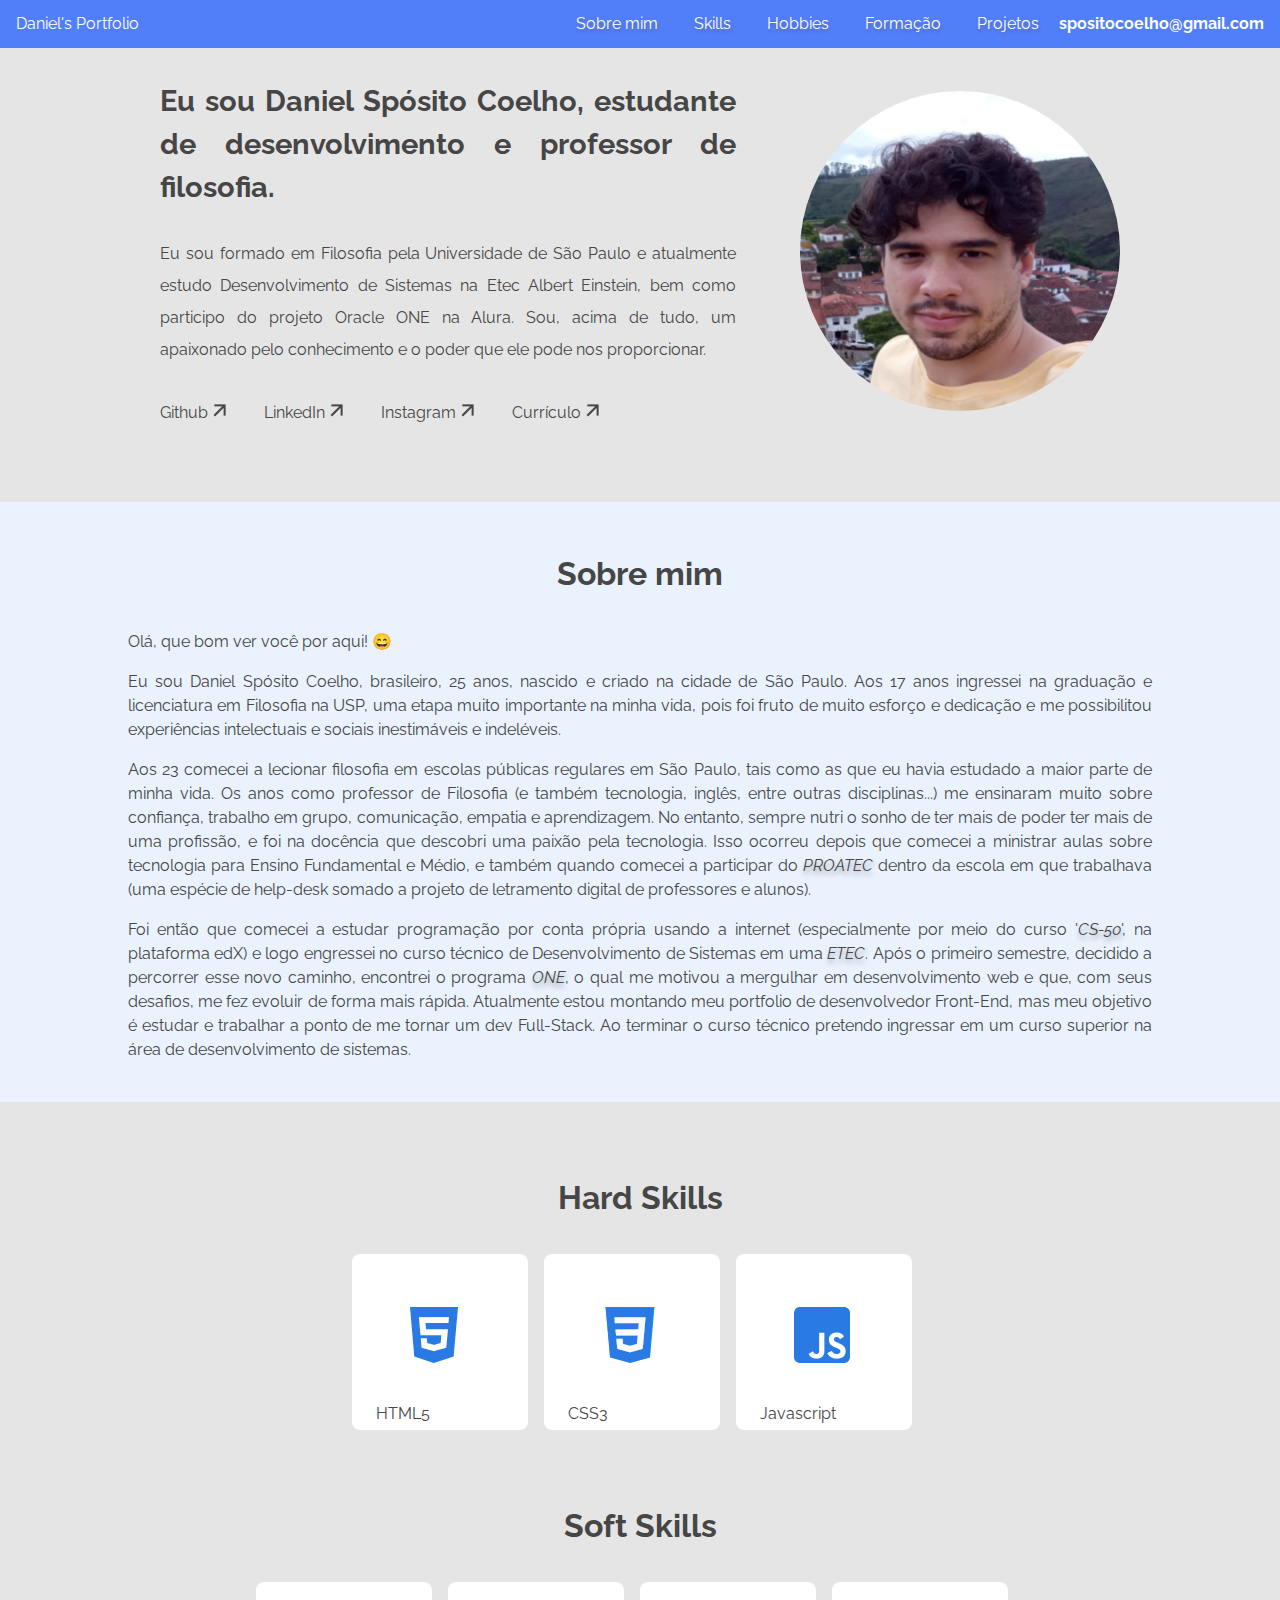
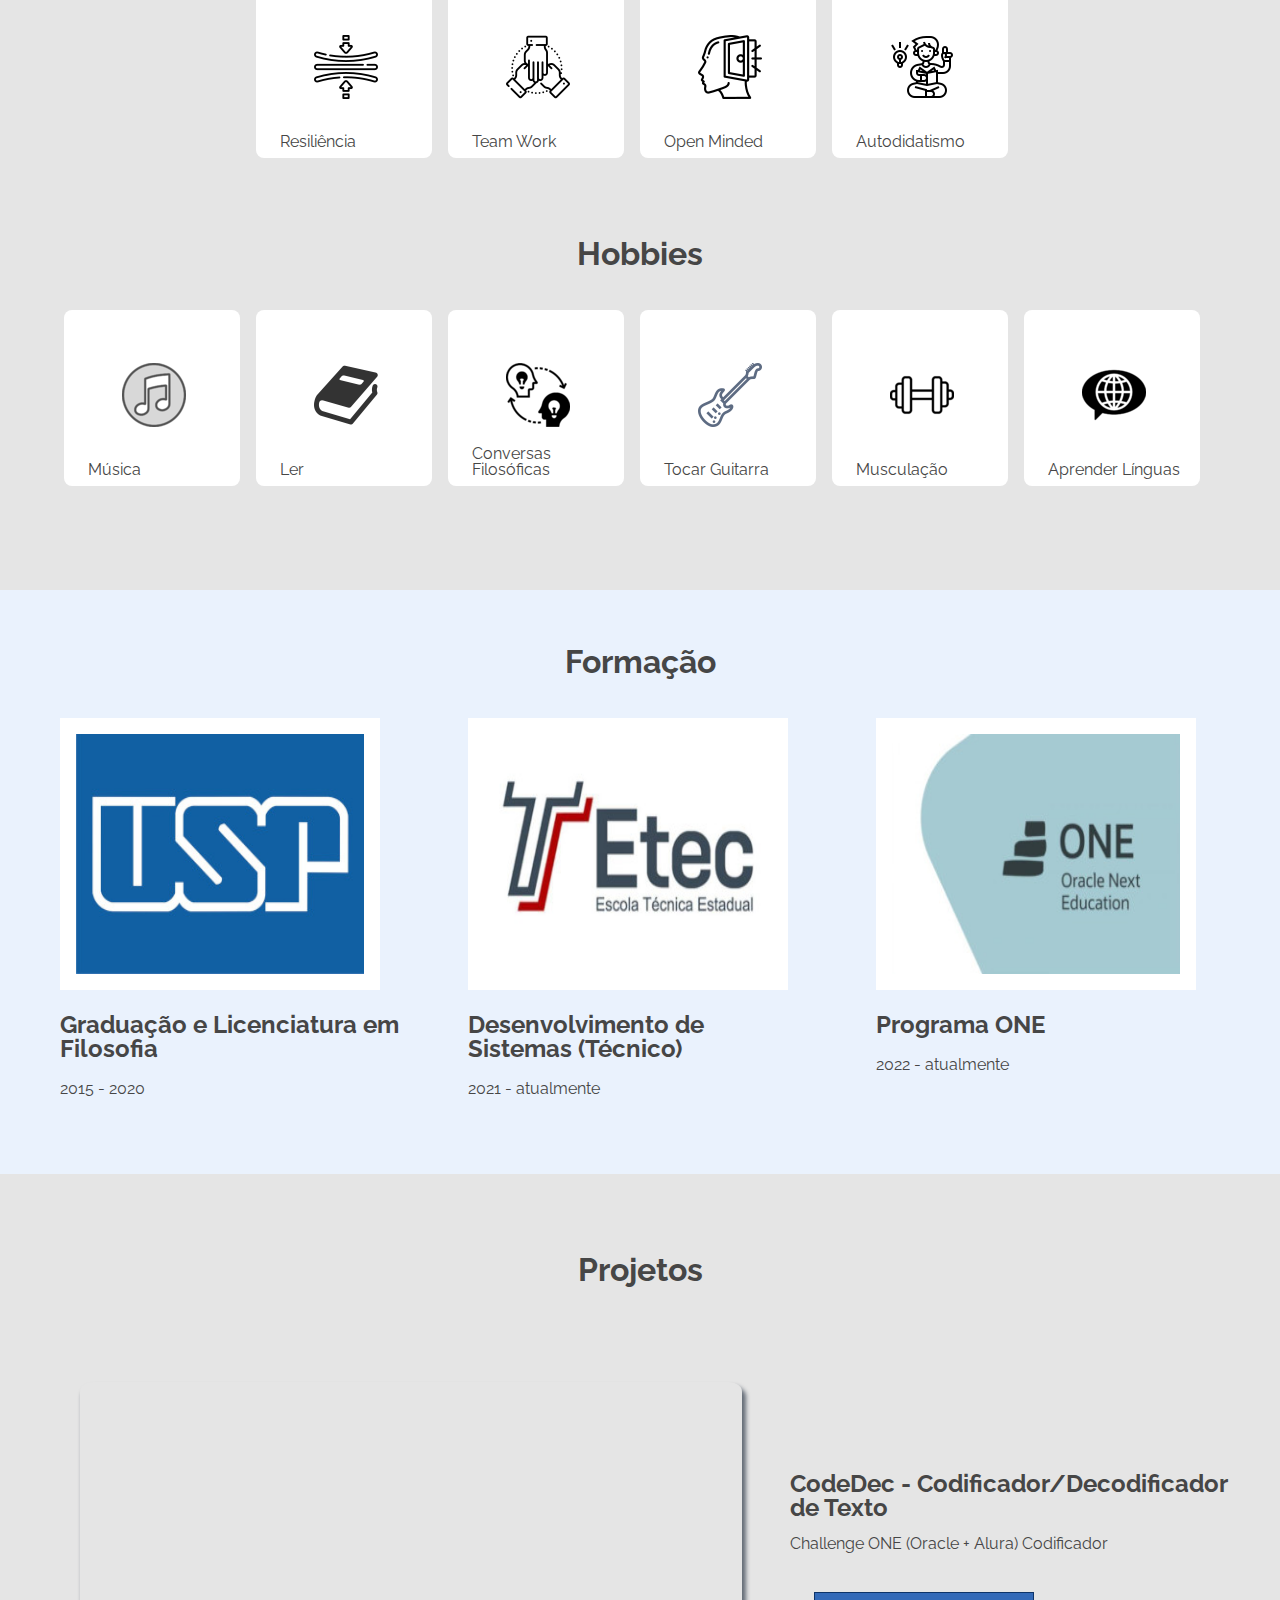
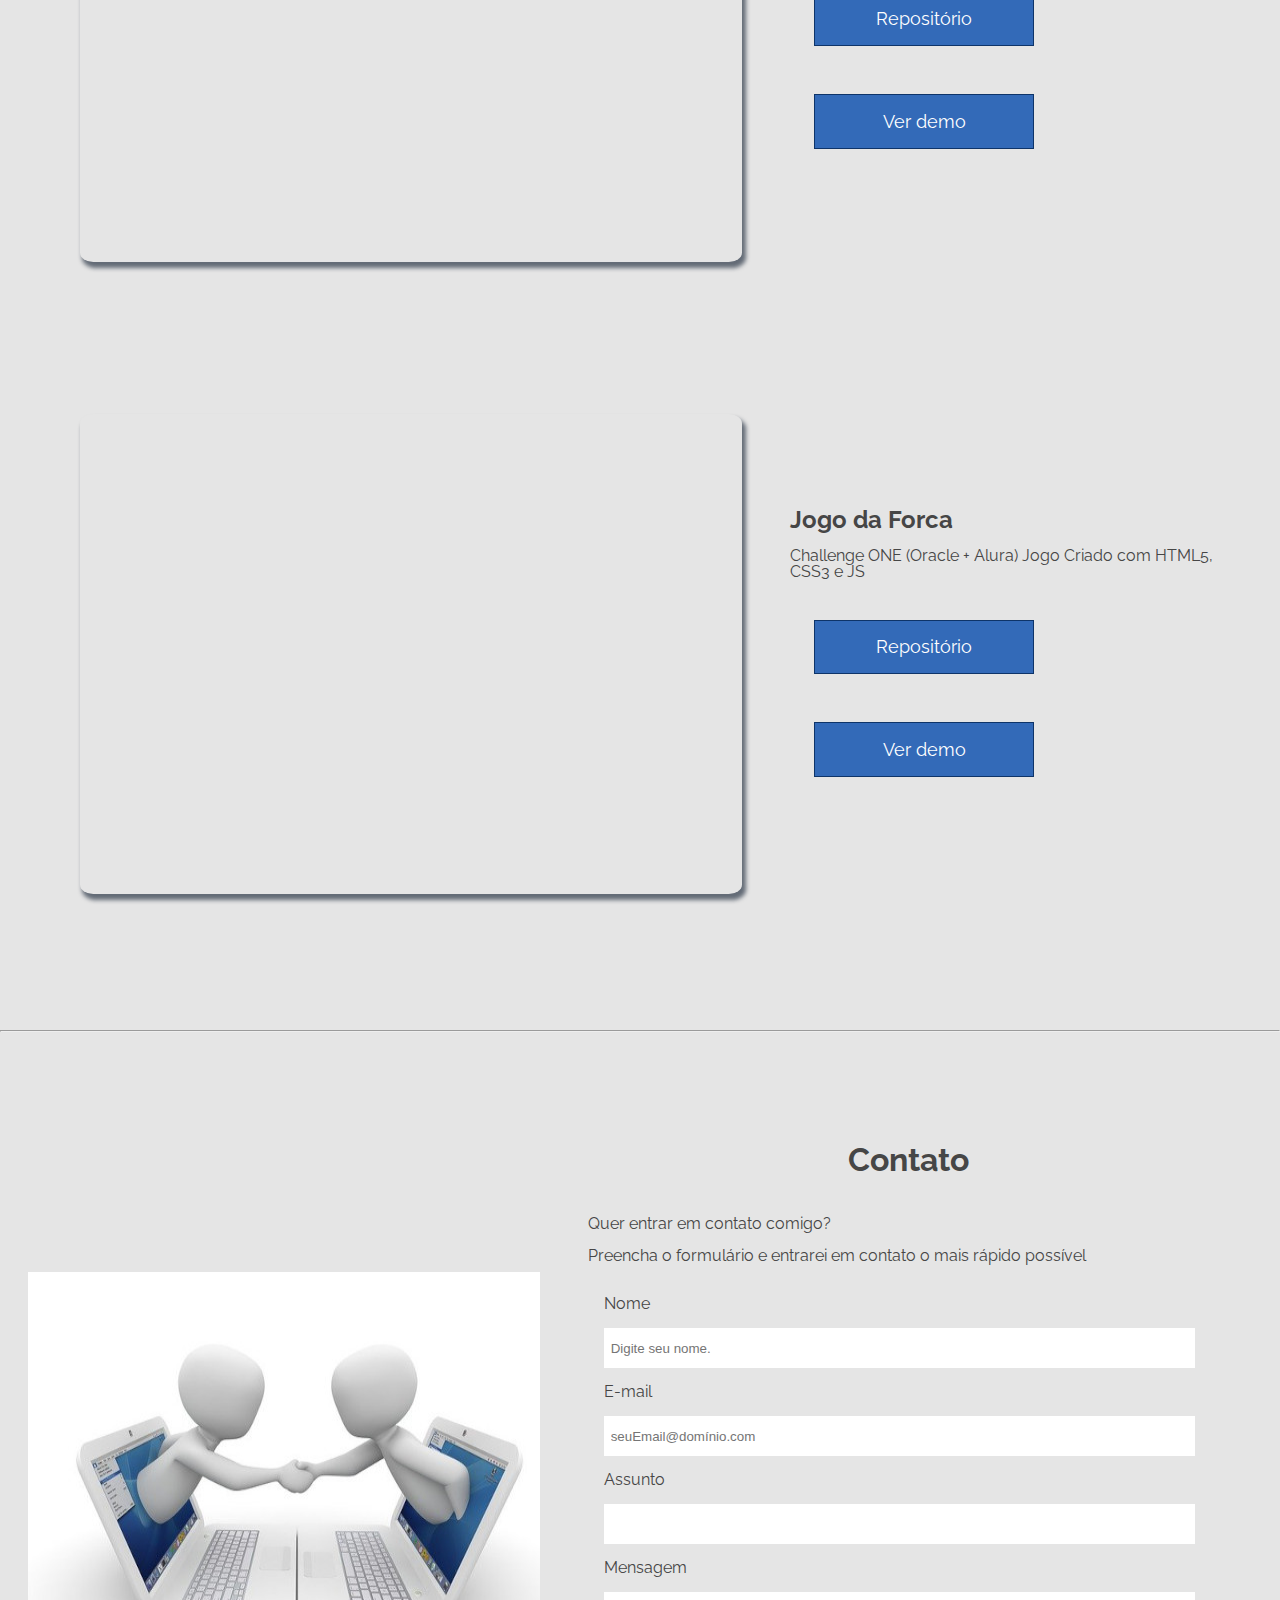
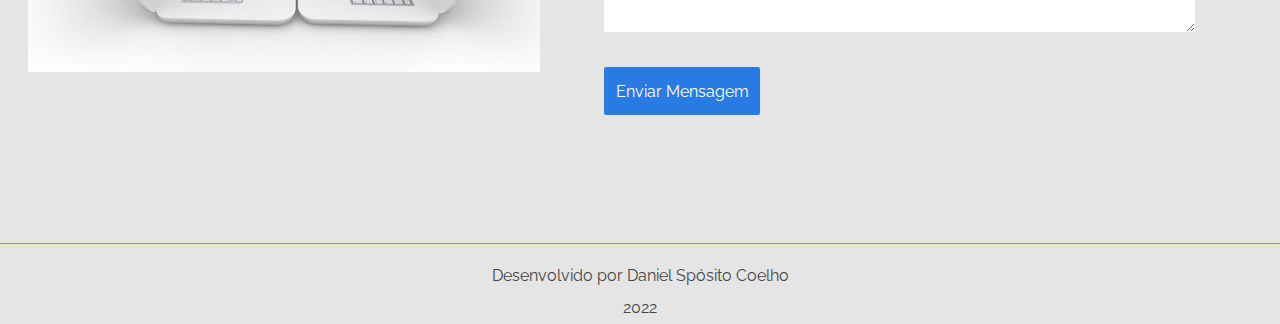
==== commit 95daa089: "responsividade" ====
--- a/index.html
+++ b/index.html
@@ -8,7 +8,6 @@
     <link rel="stylesheet" href="assets/css/reset.css">
     <link rel="stylesheet" href="assets/css/style.css">
     <link rel="stylesheet" href="assets/css/mainHeader/mainHeader.css">
-    <link rel="stylesheet" href="assets/css/mainHeader/mobileHeader.css">
     <link rel="stylesheet" href="assets/css/mainHeader/mainNavbar.css">
     <link rel="stylesheet" href="assets/css/mainHeader/mainNavbar__links.css">
     <link rel="stylesheet" href="assets/css/headerDescricao/headerDescricao.css">
@@ -72,7 +71,7 @@
     <main>
         <section class="sobreMim">
           <div class="sobreMim__conteudo">
-                <h2>Sobre mim</h2>
+                <h2 class="section__subtitulo">Sobre mim</h2>
                 <p>Olá, que bom ver você por aqui! &#x1F604;</p>
               
                 <p>Eu sou Daniel Spósito Coelho, brasileiro, 25 anos, nascido e criado na cidade de São Paulo. Aos 17 anos ingressei na graduação e licenciatura em Filosofia na USP, uma etapa muito importante na minha vida, pois foi fruto de muito esforço e dedicação e me possibilitou experiências intelectuais e sociais inestimáveis e indeléveis.</p>
@@ -82,7 +81,7 @@
         </section>
 
         <section class="skills">
-            <h2>Hard Skills</h2>
+            <h2 class="section__subtitulo">Hard Skills</h2>
                 <ul class="cardsLayout--hardSkills">
                     <li class="cardsLayout__card">
                         <img src="assets/img/html5.png" alt="Logo do HTML5">
@@ -102,27 +101,31 @@
         </section>
 
         <section class="skills">
-            <h2>Soft Skills</h2>
+            <h2 class="section__subtitulo">Soft Skills</h2>
                 <ul class="cardsLayout--softSkills">
                     <li class="cardsLayout__card">
-                        <img src="assets/img/html5.png" alt="Logo do HTML5">
-                        <span class="cardsLayout__card-txt">HTML5</span>
-                    </li>
-
-                    <li class="cardsLayout__card">
-                        <img src="assets/img/css.png" alt="Logo das CSS3">
-                        <span class="cardsLayout__card-txt">CSS3</span>
-                    </li>
-
-                    <li class="cardsLayout__card">
-                        <img src="assets/img/js.png" alt="Logo do Javascript">
-                        <span class="cardsLayout__card-txt">Javascript</span>
+                        <img src="assets/img/resilience.png" alt="Logo do HTML5">
+                        <span class="cardsLayout__card-txt">Resiliência</span>
+                    </li>
+
+                    <li class="cardsLayout__card">
+                        <img src="assets/img/teamwork.png" alt="Logo das CSS3">
+                        <span class="cardsLayout__card-txt">Team Work</span>
+                    </li>
+
+                    <li class="cardsLayout__card">
+                        <img src="assets/img/openMind.png" alt="Logo do Javascript">
+                        <span class="cardsLayout__card-txt">Open Minded</span>
+                    </li>
+                    <li class="cardsLayout__card">
+                        <img src="assets/img/selfteaching.png" alt="Logo do Javascript">
+                        <span class="cardsLayout__card-txt">Autodidatismo</span>
                     </li>
                 </ul>
         </section>
 
         <section class="hobbies">
-            <h2>Hobbies</h2> 
+            <h2 class="section__subtitulo">Hobbies</h2> 
                 <ul class="cardsLayout--hobbies">
                     <li class="cardsLayout__card">
                         <img src="assets/img/music.png" alt="Simbolo de Musica">
@@ -152,7 +155,7 @@
         </section>
 
         <section class="formacao">
-        <h2>Formação</h2>
+        <h2 class="section__subtitulo">Formação</h2>
             <ul class="cardsLayout--formacao">
                 <li class="formacao__item">                    
                     <img src="assets/img/usp.jpg" alt="Logo da Universidade de São Paulo" class="formacao__img">
@@ -175,7 +178,7 @@
         </section>
 
         <section class="projetos">
-            <h2>Projetos</h2>
+            <h2 class="section__subtitulo">Projetos</h2>
             <ul>
                 <li class="projetosLayout">
 
@@ -214,10 +217,10 @@
 <hr>
         <section class="contato">
             <img src="assets/img/contato.jpg" alt="pessoas se contactando via internet" class="contato-img">
-            <h2>Contato</h2>
             <div class="contato-info">
+                <h2 class="section__subtitulo">Contato</h2>
                 <p>Quer entrar em contato comigo?</p><br>
-                <p>Preencha o formulário ao lado e entrarei em contato o mais rápido possível</p>
+                <p>Preencha o formulário e entrarei em contato o mais rápido possível</p>
                 
                 <form action="GET" class="formulario" name="formulario"> 
                     <!--nome email assunto mensagem btnEnviar-->
--- a/assets/css/style.css
+++ b/assets/css/style.css
@@ -13,7 +13,7 @@
     line-height: 2em;
     padding:1em 0 0 0;
     margin-top: 2em;
-    box-shadow: inset 2px 1.5px 5px #336ab8;
+    border-top: solid 1px rgba(4, 4, 255, 0.404);
 }
 
 button:active{
@@ -21,13 +21,11 @@
     transition: none;
 }
 
-h2{
+.section__subtitulo{
     font-weight: bold;
     font-size: 2em;
-}
-section>h2{
     text-align: center;
-    margin: 2rem 0;
+    margin: 2rem 0 2.5rem 0;
 }
 
 abbr{
@@ -38,7 +36,7 @@
 /*flex-direction: x-reverse --> inverte também a referencia para flex-start e flex-end! O start é onde estão dispostos os items do flexbox*/
 
 
-@media screen and (max-width:600px){
+@media screen and (max-width:750px){
     
     h2{
         font-weight: bold;
--- a/assets/css/mainHeader/mainHeader.css
+++ b/assets/css/mainHeader/mainHeader.css
@@ -14,7 +14,7 @@
     display: none;
 }
 
-@media screen and (max-width:600px){
+@media screen and (max-width:750px){
     .mainHeader{
         flex-flow: column wrap;
         align-items: stretch;
--- a/assets/css/mainHeader/mainNavbar.css
+++ b/assets/css/mainHeader/mainNavbar.css
@@ -2,7 +2,7 @@
     font-weight: bold;
 }
 
-@media screen and (max-width:600px){   
+@media screen and (max-width:750px){   
     .mainNavbar{
         display: flex;
         flex-flow:column wrap;
--- a/assets/css/mainHeader/mainNavbar__links.css
+++ b/assets/css/mainHeader/mainNavbar__links.css
@@ -4,7 +4,7 @@
     text-shadow: 1px 3px 2.5px  rgba(97, 97, 97, 0.473);
 }
 
-@media screen and (max-width:600px){
+@media screen and (max-width:750px){
     .mainNavbar__links {
         text-align: center;
         font-size:0.8em;
--- a/assets/css/headerDescricao/headerDescricao.css
+++ b/assets/css/headerDescricao/headerDescricao.css
@@ -3,12 +3,12 @@
     flex-flow: row nowrap;
     align-items: center;
     justify-content: space-between;
-    width:80%;
+    width:75%;
     margin: 2rem auto;
 }
 #headerDescricao__saudacao {
     font-weight: bold;
-    font-size: 2em;
+    font-size: 1.8em;
     margin-bottom: 1em;
     line-height: 1.5em;
 }
@@ -17,12 +17,13 @@
     text-align: justify;
 }
 
-@media screen and (max-width:600px) {
+@media screen and (max-width:750px) {
     .headerDescricao{
-        flex-flow: column wrap;
+        flex-flow: column nowrap;
         align-items: flex-start;
         justify-content: space-between;
-        margin: 1rem 2em;
+        margin: 1rem 1.5rem;
+        width:90%;
     }
     #headerDescricao__saudacao{
         font-weight: bold;
@@ -35,5 +36,6 @@
         line-height: 1.5em;
         font-size: 0.9em;
         text-align: justify;
+        padding: 0.8em;
     }
 }--- a/assets/css/headerDescricao/headerDescricao__foto.css
+++ b/assets/css/headerDescricao/headerDescricao__foto.css
@@ -5,11 +5,12 @@
     border-radius: 50%;
 }
 
-@media screen and (max-width:600px) {
+@media screen and (max-width:750px) {
     .headerDescricao__foto{
         order: -1;
         margin: 1.5rem 0;
         width: 10rem;
         height: 10rem;
+        align-self: center;
     }
 }--- a/assets/css/headerDescricao/headerDescricao__socialLinks.css
+++ b/assets/css/headerDescricao/headerDescricao__socialLinks.css
@@ -4,6 +4,7 @@
     align-items: baseline;
     justify-content: flex-start;
     margin-top: 2em;
+    width:95%;
 }
 
 .headerDescricao__socialLinks a {
@@ -12,17 +13,22 @@
 
 .headerDescricao__socialLinks img{
     vertical-align: text-bottom;
+    display: inline;
 }
 
-@media screen and (max-width: 600px){
+@media screen and (max-width:750px){
     .headerDescricao__socialLinks{
-        flex-flow: row nowrap;
+        flex-flow: row nowrap safe;
         justify-content: space-between;
         margin-top: 1.5rem;
     }
     
     .headerDescricao__socialLinks a {
-        margin: 1rem 1rem 0 0;
-        width:10%;
+        margin: 1rem 1.4rem 0 0;
+        width:25%;
+        display: flex;
+        flex-flow: row nowrap safe;
+        justify-content: flex-start;
+        align-items: baseline;
     }
 }--- a/assets/css/cardsLayout/cardsLayout--hardSkills.css
+++ b/assets/css/cardsLayout/cardsLayout--hardSkills.css
@@ -8,7 +8,7 @@
     align-items: center;
 }
 
-@media screen and (max-width: 600px){
+@media screen and (max-width:750px){
     .cardsLayout--hardSkills{
         flex-flow: row wrap;
         justify-content: space-around ;
--- a/assets/css/cardsLayout/cardsLayout--softSkills.css
+++ b/assets/css/cardsLayout/cardsLayout--softSkills.css
@@ -8,10 +8,9 @@
     align-items: center;
 }
 
-@media screen and (max-width: 600px){
+@media screen and (max-width:750px){
     .cardsLayout--softSkills{
-        flex-flow: column nowrap;
+        flex-flow: row wrap;
         justify-content: space-around ;
-        align-items: center;
     }
 }--- a/assets/css/cardsLayout/cardsLayout--hobbies.css
+++ b/assets/css/cardsLayout/cardsLayout--hobbies.css
@@ -1,16 +1,16 @@
 .cardsLayout--hobbies{
-    width:90%;
+    width:95%;
     margin: 2em auto;
     display: flex;
-    flex-flow: row nowrap;
+    flex-flow: row wrap;
     justify-content: center ;
+    align-items: center;
     align-content: center;
-    align-items: center;
 }
 
-@media screen and (max-width: 600px){
+@media screen and (max-width:750px){
     .cardsLayout--hobbies{
-        flex-flow: column nowrap;
+        flex-flow: row wrap;
         justify-content: space-around ;
         align-items: center;
     }
--- a/assets/css/cardsLayout/cardsLayout--formacao.css
+++ b/assets/css/cardsLayout/cardsLayout--formacao.css
@@ -8,7 +8,7 @@
     align-items: center;
 }
 
-@media screen and (max-width: 600px){
+@media screen and (max-width:750px){
     .cardsLayout--formacao{
         flex-flow: column nowrap;
         justify-content: space-between ;
--- a/assets/css/cardsLayout/cardsLayout__card.css
+++ b/assets/css/cardsLayout/cardsLayout__card.css
@@ -16,8 +16,12 @@
 .cardsLayout__card img{
     display: block;
     position: absolute;
-    left:15%;
-    top:25%;
+    left:33%;
+    top:30%;
+}
+
+.cardsLayout--hobbies .cardsLayout__card{
+    margin: 0 1rem 1.5rem 0;
 }
 
 .cardsLayout__card:active,.card-formacao:active{
@@ -27,14 +31,57 @@
     box-shadow: 5px 1px 4px 1px grey;
 }
 
-@media screen and (max-width:600px){
+
+@media screen and (max-width:750px){
     .cardsLayout__card{
-        height:7em;
-        width:8.5em;
+        height:8em;
+        width:8em;
         margin: 1rem 1rem;
     }
+    
     .cardsLayout__card span{
         font-weight: bold;
         font-size: 1rem;
     }
+
+    .cardsLayout--hobbies .cardsLayout__card{
+        height:7em;
+        width:7em;
+        margin: 1rem 2rem;
+    }
+
+    .cardsLayout--hobbies .cardsLayout__card img{
+        left:28%;
+        top:25%;
+    }
+}
+
+@media screen and (max-width:500px){
+    .cardsLayout__card{
+        height:4em;
+        width:4em;
+        margin: 0.8rem 0.8rem;
+    }
+    
+    .cardsLayout__card img{
+        transform: scale(0.7);
+        left:22%;
+        top:20%;
+    }
+
+    .cardsLayout__card span{
+        font-weight: bold;
+        font-size: 0.7rem;
+    }
+
+    .cardsLayout--hobbies .cardsLayout__card{
+        height:4em;
+        width:4em;
+        margin: 0.8rem 0.8rem;
+    }
+    .cardsLayout--hobbies .cardsLayout__card img{
+        transform: scale(0.7);
+        left:22%;
+        top:20%;
+    }
 }--- a/assets/css/sectionFormacao/formacao.css
+++ b/assets/css/sectionFormacao/formacao.css
@@ -4,7 +4,7 @@
 }
 
 
-@media screen and (max-width: 600px){
+@media screen and (max-width:750px){
     .formacao__item{
         margin: 0 0 3em 0;
     }
--- a/assets/css/sectionFormacao/formacao__item.css
+++ b/assets/css/sectionFormacao/formacao__item.css
@@ -10,7 +10,7 @@
     margin: 1rem 0;
 }
 
-@media screen and (max-width: 600px){
+@media screen and (max-width:750px){
     .formacao__item{
         margin: 0 0 3em 0;
         width: 20rem;
--- a/assets/css/sectionProjetos/projetosLayout.css
+++ b/assets/css/sectionProjetos/projetosLayout.css
@@ -14,7 +14,7 @@
     margin: 1rem 0;
 }
 
-@media screen and (max-width:600px){
+@media screen and (max-width:750px){
     .projetosLayout{
         flex-flow: column nowrap;
         align-items: flex-start;
--- a/assets/css/sectionProjetos/projetos__preview.css
+++ b/assets/css/sectionProjetos/projetos__preview.css
@@ -11,7 +11,7 @@
     height: 100%;
 }
 
-@media  screen and (max-width:600px) {
+@media  screen and (max-width:750px) {
     .projetos__preview{
         width:100%;
         height: 15rem;
--- a/assets/css/sectionProjetos/projetos__info.css
+++ b/assets/css/sectionProjetos/projetos__info.css
@@ -5,7 +5,7 @@
     margin: 2rem 1.5rem;
 }
 
-@media screen and (max-width:600px){
+@media screen and (max-width:750px){
     .projetos__info{
         width: 90%;
     }
--- a/assets/css/sectionProjetos/projetos__controles.css
+++ b/assets/css/sectionProjetos/projetos__controles.css
@@ -6,7 +6,7 @@
     justify-content: flex-start;
 }
 
-@media screen and (max-width:600px){
+@media screen and (max-width:750px){
     .projetos__controles{
         margin: 0;
         flex-flow: row nowrap;
--- a/assets/css/sectionProjetos/controles__links.css
+++ b/assets/css/sectionProjetos/controles__links.css
@@ -15,7 +15,7 @@
     box-shadow: inset 0px 0px 6px 2.5px #134994c2;
 }
 
-@media screen and (max-width:600px){
+@media screen and (max-width:750px){
     .controles__links{
         width:35%;
         margin: 1rem;
--- a/assets/css/sectionContato/contato.css
+++ b/assets/css/sectionContato/contato.css
@@ -5,7 +5,7 @@
     justify-content: center;
 }
 
-@media screen and (max-width:600px) {
+@media screen and (max-width:750px) {
     .contato{
         width:90%;
         flex-flow: column nowrap;
--- a/assets/css/sectionContato/contato__form.css
+++ b/assets/css/sectionContato/contato__form.css
@@ -4,8 +4,9 @@
     flex-flow:column nowrap;
 }
 
-@media screen and (max-width:600px){
+@media screen and (max-width:750px){
     .formulario{
         width:95%;
+        margin: 1.5rem 0;
     }
 }--- a/assets/css/sectionContato/contato__info.css
+++ b/assets/css/sectionContato/contato__info.css
@@ -4,7 +4,7 @@
     margin: 0 1.5rem;
 }
 
-@media screen and (max-width:600px){
+@media screen and (max-width:750px){
     .contato-info{
         width:95%;
     }
--- a/assets/css/sectionContato/contato_img.css
+++ b/assets/css/sectionContato/contato_img.css
@@ -1,9 +1,10 @@
 .contato-img{
     width:40%;
-    margin: 0 1.5rem;
+    height: 25em;
+    margin: 10rem 1.5rem 0 0;
 }
 
-@media screen and (max-width:600px) {
+@media screen and (max-width:750px) {
     .contato-img{
         display: none;
     }
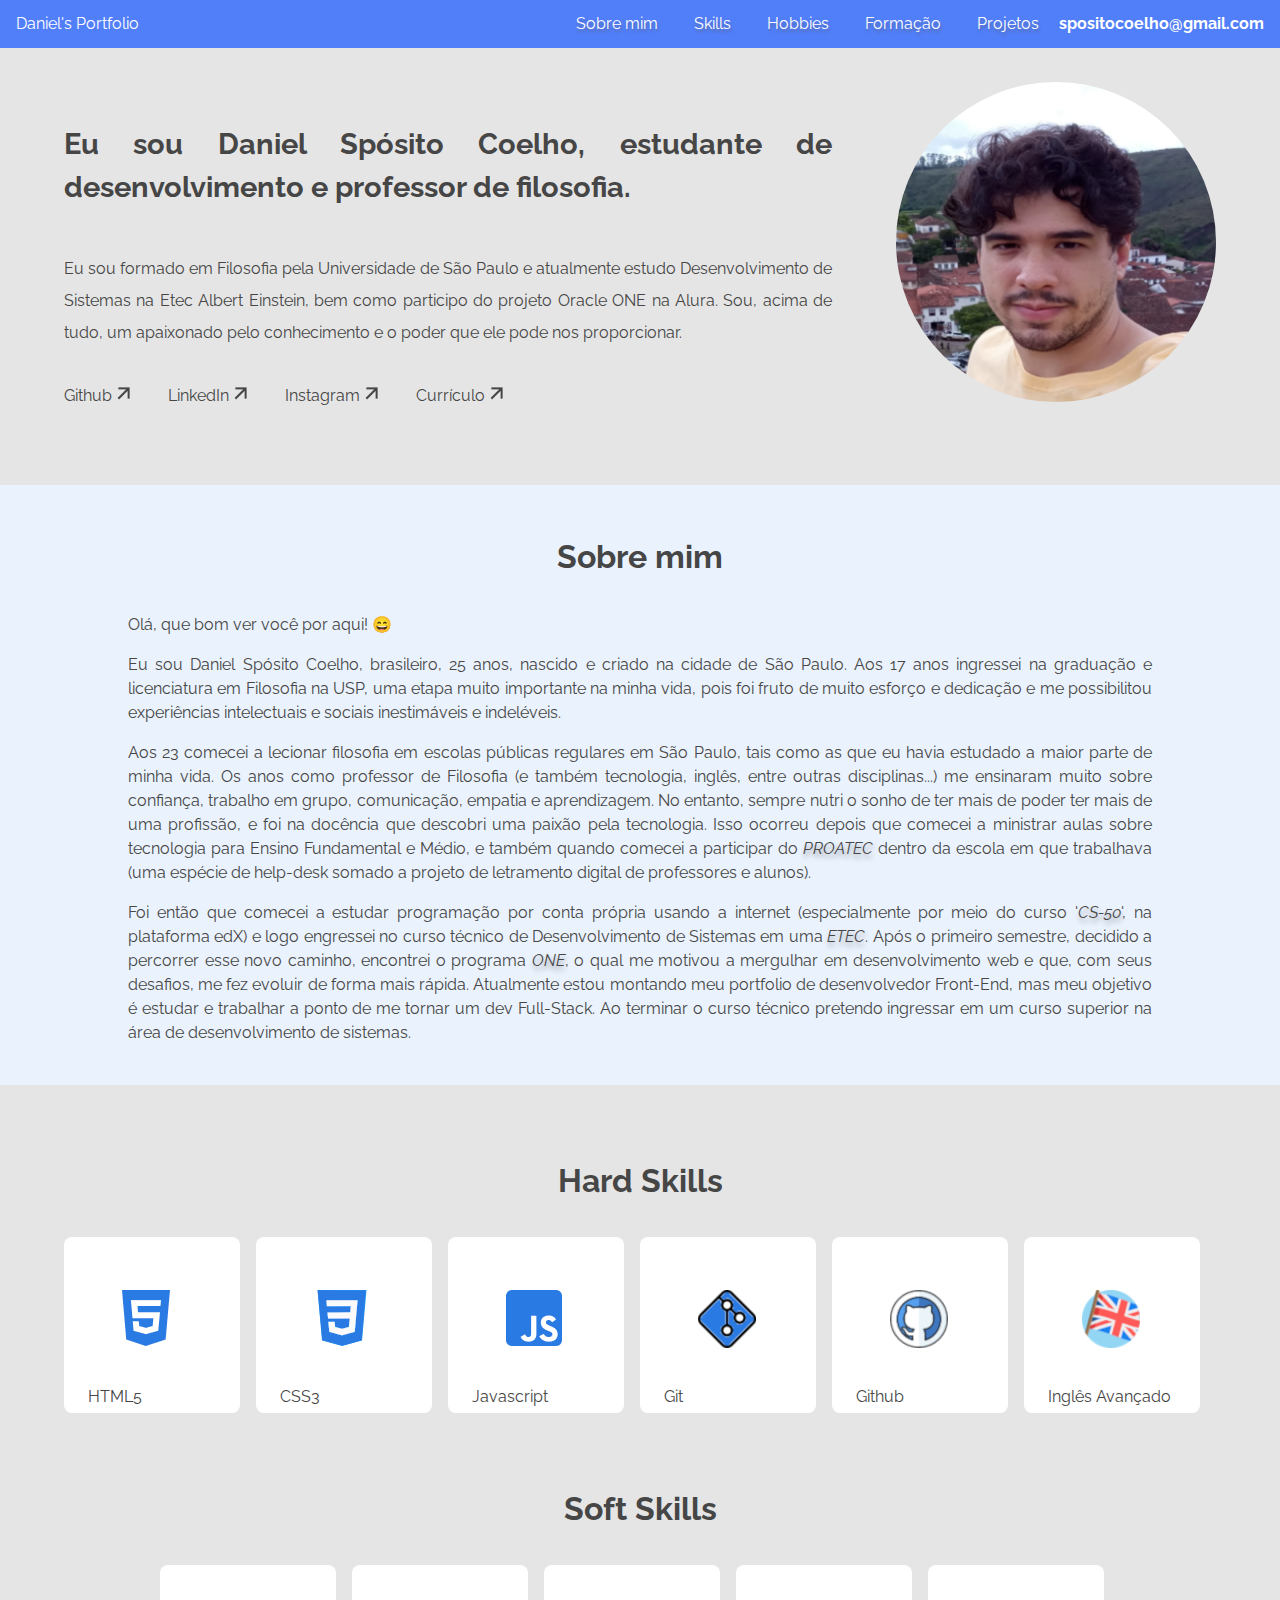
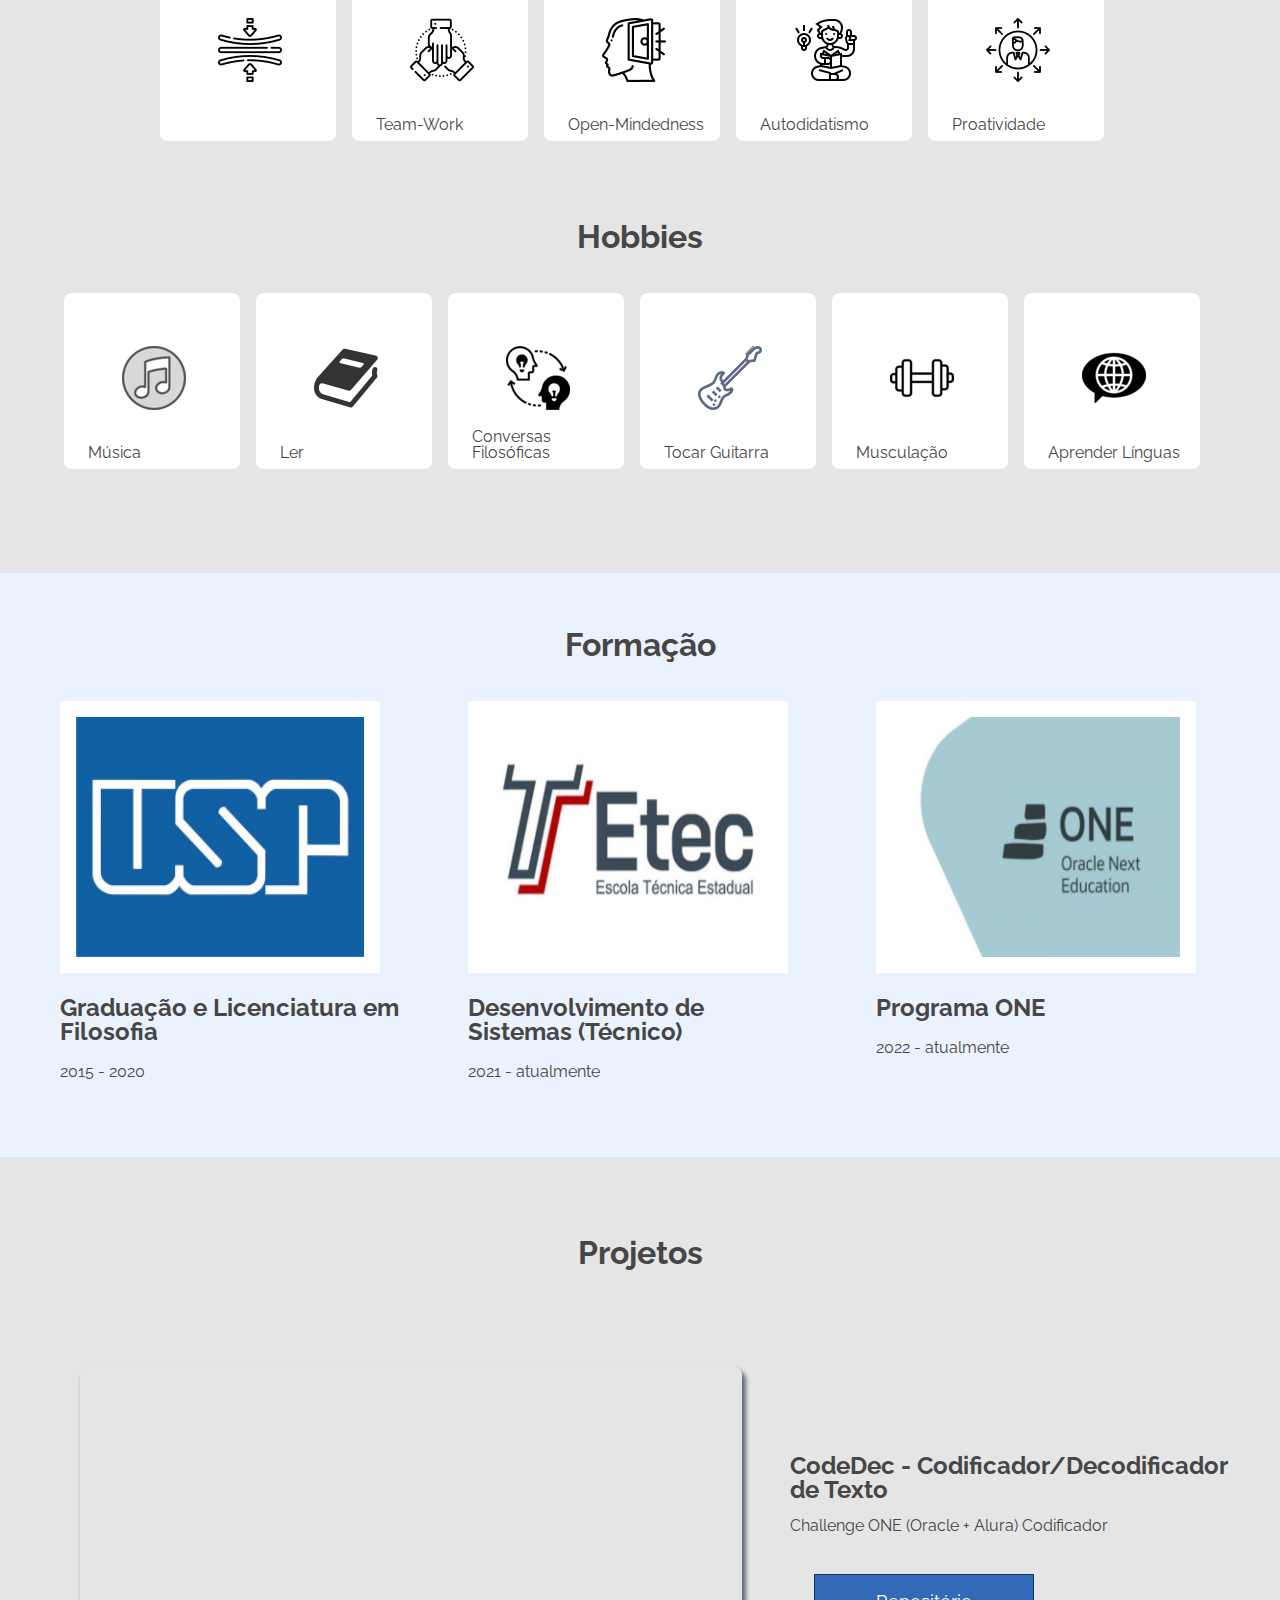
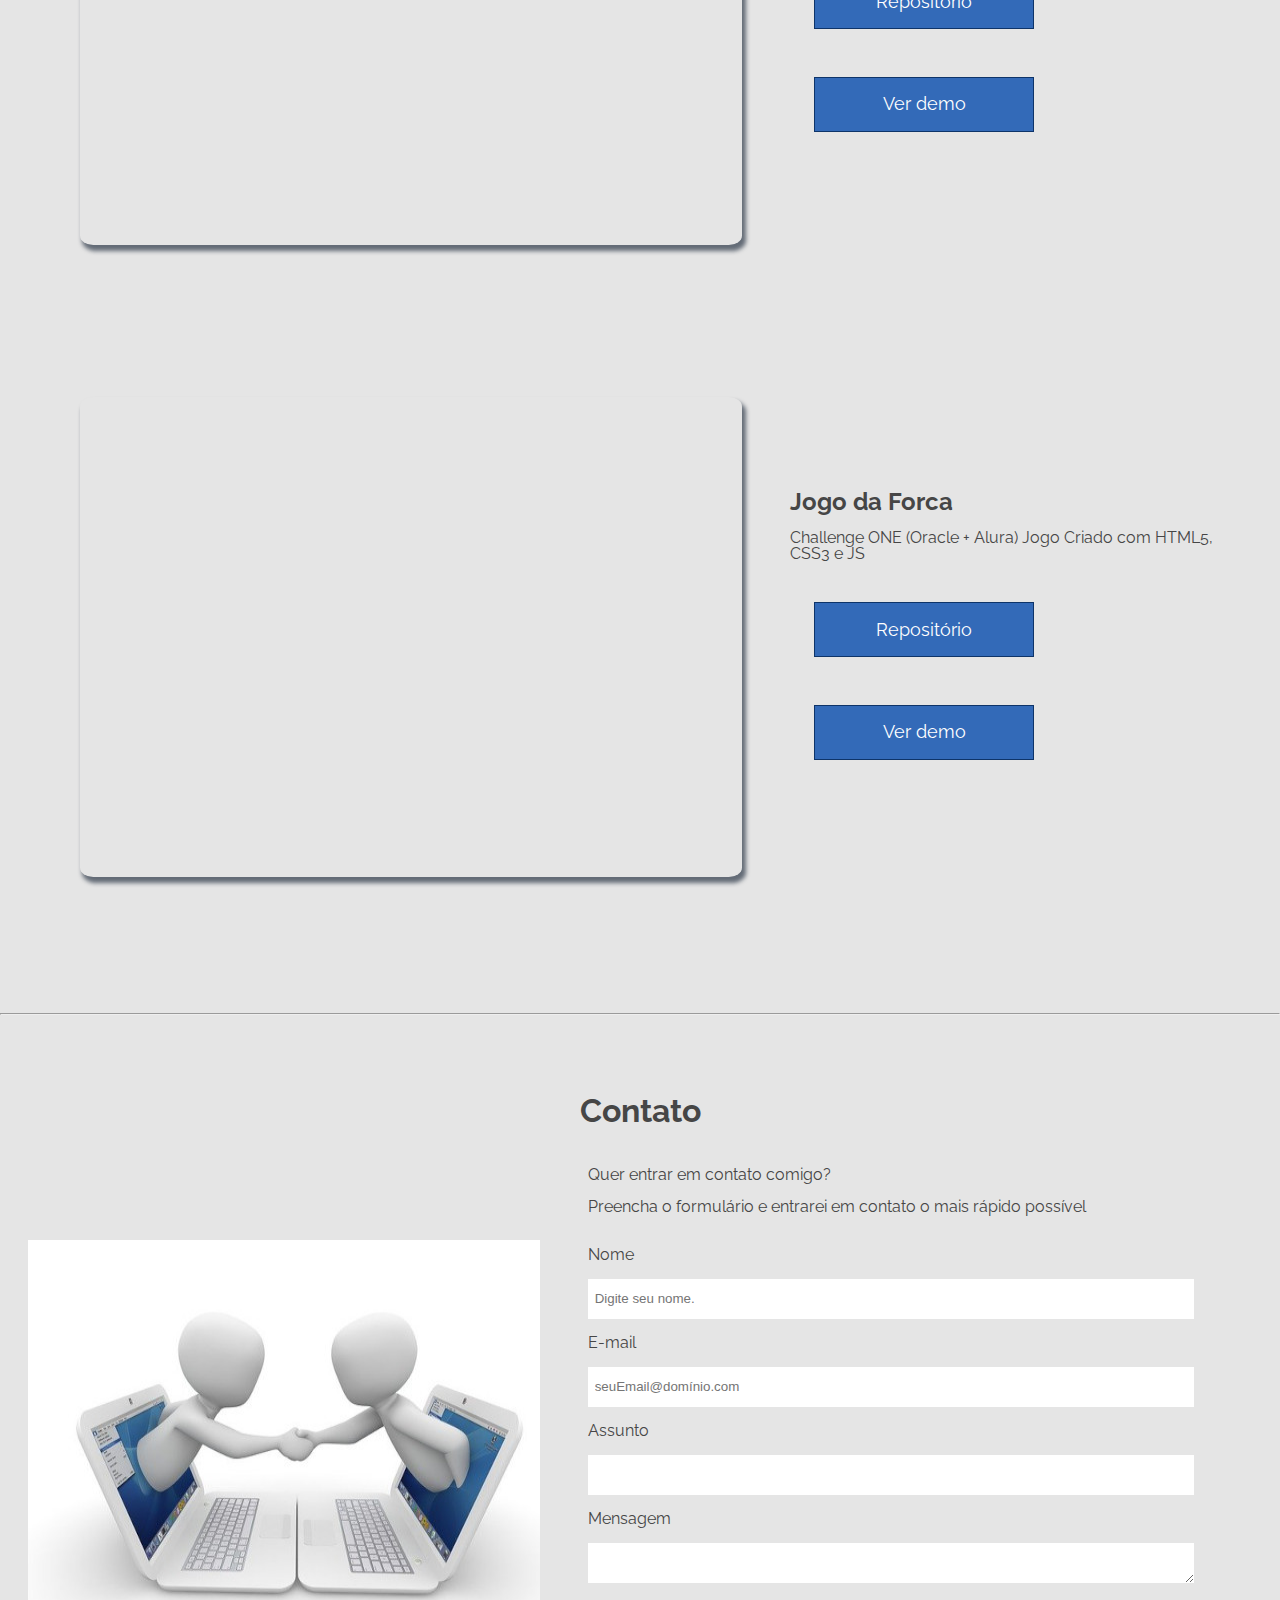
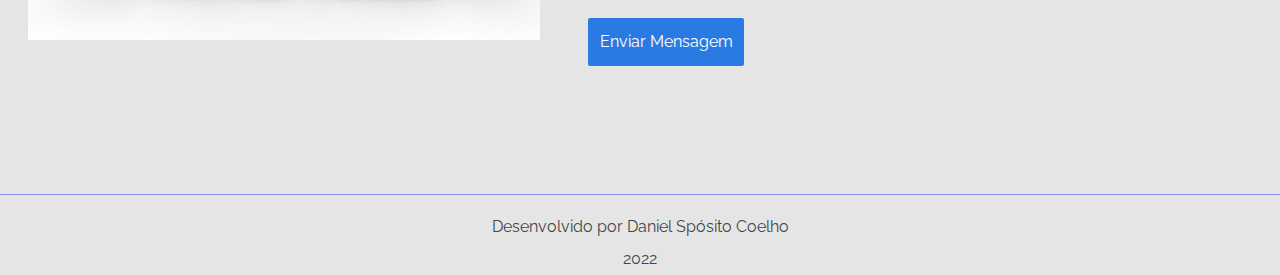
==== commit 9be6bd9d: "complementando campos e corrigindo responsividade css" ====
--- a/index.html
+++ b/index.html
@@ -97,6 +97,18 @@
                         <img src="assets/img/js.png" alt="Logo do Javascript">
                         <span class="cardsLayout__card-txt">Javascript</span>
                     </li>
+                    <li class="cardsLayout__card">
+                        <img src="assets/img/git.png" alt="Logo do Git">
+                        <span class="cardsLayout__card-txt">Git</span>
+                    </li>
+                    <li class="cardsLayout__card">
+                        <img src="assets/img/github.png" alt="Logo do Github">
+                        <span class="cardsLayout__card-txt">Github</span>
+                    </li>
+                    <li class="cardsLayout__card">
+                        <img src="assets/img/english.png" alt="Logo do Javascript">
+                        <span class="cardsLayout__card-txt">Inglês Avançado</span>
+                    </li>
                 </ul>
         </section>
 
@@ -104,22 +116,25 @@
             <h2 class="section__subtitulo">Soft Skills</h2>
                 <ul class="cardsLayout--softSkills">
                     <li class="cardsLayout__card">
-                        <img src="assets/img/resilience.png" alt="Logo do HTML5">
-                        <span class="cardsLayout__card-txt">Resiliência</span>
-                    </li>
-
-                    <li class="cardsLayout__card">
-                        <img src="assets/img/teamwork.png" alt="Logo das CSS3">
-                        <span class="cardsLayout__card-txt">Team Work</span>
-                    </li>
-
-                    <li class="cardsLayout__card">
-                        <img src="assets/img/openMind.png" alt="Logo do Javascript">
-                        <span class="cardsLayout__card-txt">Open Minded</span>
-                    </li>
-                    <li class="cardsLayout__card">
-                        <img src="assets/img/selfteaching.png" alt="Logo do Javascript">
+                        <img src="assets/img/resilience.png" alt="Símbolo de Resiliência"></span>
+                    </li>
+
+                    <li class="cardsLayout__card">
+                        <img src="assets/img/teamwork.png" alt="Símbolo de trabalho em grupo">
+                        <span class="cardsLayout__card-txt">Team-Work</span>
+                    </li>
+
+                    <li class="cardsLayout__card">
+                        <img src="assets/img/openMind.png" alt="Símbolo de mente aberta">
+                        <span class="cardsLayout__card-txt">Open-Mindedness</span>
+                    </li>
+                    <li class="cardsLayout__card">
+                        <img src="assets/img/selfteaching.png" alt="Símbolo de autodidatismo">
                         <span class="cardsLayout__card-txt">Autodidatismo</span>
+                    </li>
+                    <li class="cardsLayout__card">
+                        <img src="assets/img/proatividade.png" alt="Símbolo de proatividade">
+                        <span class="cardsLayout__card-txt">Proatividade</span>
                     </li>
                 </ul>
         </section>
@@ -215,26 +230,44 @@
             </ul>
         </section>
 <hr>
-        <section class="contato">
-            <img src="assets/img/contato.jpg" alt="pessoas se contactando via internet" class="contato-img">
-            <div class="contato-info">
-                <h2 class="section__subtitulo">Contato</h2>
-                <p>Quer entrar em contato comigo?</p><br>
-                <p>Preencha o formulário e entrarei em contato o mais rápido possível</p>
-                
-                <form action="GET" class="formulario" name="formulario"> 
-                    <!--nome email assunto mensagem btnEnviar-->
-
-                    <label for="Nome">Nome<input type="text" name="input-nome" id="input-nome" placeholder="Digite seu nome." class='form__input'></label>
-
-                    <label for="Email">E-mail<input type="email" placeholder="seuEmail@domínio.com" class='form__input'></label>
-
-                    <label for="Assunto">Assunto<input type="text" name="input-assunto" id="input-assunto" class='form__input'></label>
-
-                    <label for="Mensagem">Mensagem<textarea name="input-mensagem" id="input-mensagem" cols="30" rows="10" class='form__input'></textarea></label>
-                    
-                    <label for=""><input type="submit" value="Enviar Mensagem" class='form__input form__inputEnviar'></label>
-                </form>
+        <section>
+            <h2 class="section__subtitulo">Contato</h2>
+            <div class="contato"> 
+                <img src="assets/img/contato.jpg" alt="pessoas se contactando via internet" class="contato-img">
+                <div class="contato-info">
+                    <p>Quer entrar em contato comigo?</p><br>
+                    <p>Preencha o formulário e entrarei em contato o mais rápido possível</p>
+                
+                    <form action="GET" class="formulario" name="formulario">
+
+                        <div>
+                            <label for="Nome">Nome</label>
+                            <input type="text" name="input-nome" id="input-nome" placeholder="Digite seu nome." class='form__input' required>
+                            <span class="input-mensagem-erro">Este campo não está válido</span>
+                        </div>
+
+                        <div>
+                            <label for="Email">E-mail</label>
+                            <input type="email" placeholder="seuEmail@domínio.com" class='form__input' required>
+                            <span class="input-mensagem-erro">Este campo não está válido</span>
+                        </div>
+
+                        <div>
+                            <label for="Assunto">Assunto</label>
+                            <input type="text" name="input-assunto" id="input-assunto" class='form__input' required>
+                            <span class="input-mensagem-erro">Este campo não está válido</span>
+                        </div>
+
+                        <div>
+                            <label for="Mensagem">Mensagem</label>
+                            <textarea name="input-mensagem" id="input-mensagem" cols="30" rows="10" class='form__input' required></textarea>
+                            <span class="input-mensagem-erro">Este campo não está válido</span>
+                        </div>
+                
+                        <input type="submit" value="Enviar Mensagem" class='form__input form__inputEnviar'>
+
+                    </form>
+                </div>
             </div>
         </section>
     </main>
--- a/assets/css/style.css
+++ b/assets/css/style.css
@@ -33,6 +33,10 @@
     font-style: italic;
     text-shadow: 1px 4px 5px #989da5;
 }
+
+.input-mensagem-erro{
+    display: none;
+}
 /*flex-direction: x-reverse --> inverte também a referencia para flex-start e flex-end! O start é onde estão dispostos os items do flexbox*/
 
 
--- a/assets/css/headerDescricao/headerDescricao.css
+++ b/assets/css/headerDescricao/headerDescricao.css
@@ -3,17 +3,18 @@
     flex-flow: row nowrap;
     align-items: center;
     justify-content: space-between;
-    width:75%;
-    margin: 2rem auto;
+    width:90%;
+    margin: 2rem 4rem;
 }
 #headerDescricao__saudacao {
     font-weight: bold;
     font-size: 1.8em;
-    margin-bottom: 1em;
+    margin: 1.5em 0;
     line-height: 1.5em;
 }
 .headerDescricao__texto p{
     line-height: 2em;
+    margin-bottom: 1.5em;
     text-align: justify;
 }
 
@@ -28,14 +29,15 @@
     #headerDescricao__saudacao{
         font-weight: bold;
         font-size: 1.3em;
+        width:85%;
         margin-bottom: 0.5em;
-        line-height: 1.3em;
         padding:0;
     }
     .headerDescricao__texto p{
         line-height: 1.5em;
         font-size: 0.9em;
         text-align: justify;
-        padding: 0.8em;
+        width: 90%;
+        padding: 1em 1em 1em 0;
     }
-}+}
--- a/assets/css/headerDescricao/headerDescricao__socialLinks.css
+++ b/assets/css/headerDescricao/headerDescricao__socialLinks.css
@@ -18,17 +18,18 @@
 
 @media screen and (max-width:750px){
     .headerDescricao__socialLinks{
-        flex-flow: row nowrap safe;
+        flex-flow: row wrap safe;
         justify-content: space-between;
         margin-top: 1.5rem;
+        width:90%;
     }
     
     .headerDescricao__socialLinks a {
         margin: 1rem 1.4rem 0 0;
-        width:25%;
+        width:18%;
         display: flex;
         flex-flow: row nowrap safe;
         justify-content: flex-start;
         align-items: baseline;
     }
-}+}
--- a/assets/css/cardsLayout/cardsLayout__card.css
+++ b/assets/css/cardsLayout/cardsLayout__card.css
@@ -58,15 +58,15 @@
 
 @media screen and (max-width:500px){
     .cardsLayout__card{
-        height:4em;
-        width:4em;
+        height:5em;
+        width:5em;
         margin: 0.8rem 0.8rem;
     }
     
     .cardsLayout__card img{
-        transform: scale(0.7);
-        left:22%;
-        top:20%;
+        transform: scale(0.75);
+        left:27%;
+        top:22%;
     }
 
     .cardsLayout__card span{
--- a/assets/css/sectionContato/contato.css
+++ b/assets/css/sectionContato/contato.css
@@ -1,7 +1,7 @@
 .contato{
     display:flex;
     flex-flow: row nowrap;
-    align-items: stretch;
+    align-items: center;
     justify-content: center;
 }
 
--- a/assets/css/sectionContato/contato__form.css
+++ b/assets/css/sectionContato/contato__form.css
@@ -1,5 +1,5 @@
 .formulario{
-    margin: 2rem 1rem;
+    margin: 2rem 1rem 2rem 0;
     display: flex;
     flex-flow:column nowrap;
 }
@@ -7,6 +7,5 @@
 @media screen and (max-width:750px){
     .formulario{
         width:95%;
-        margin: 1.5rem 0;
     }
 }--- a/assets/css/sectionContato/contato__info.css
+++ b/assets/css/sectionContato/contato__info.css
@@ -7,5 +7,6 @@
 @media screen and (max-width:750px){
     .contato-info{
         width:95%;
+        margin: 1.5rem;
     }
 }--- a/assets/css/sectionContato/contato_img.css
+++ b/assets/css/sectionContato/contato_img.css
@@ -1,7 +1,7 @@
 .contato-img{
     width:40%;
     height: 25em;
-    margin: 10rem 1.5rem 0 0;
+    margin: 0 1.5rem 0 0;
 }
 
 @media screen and (max-width:750px) {
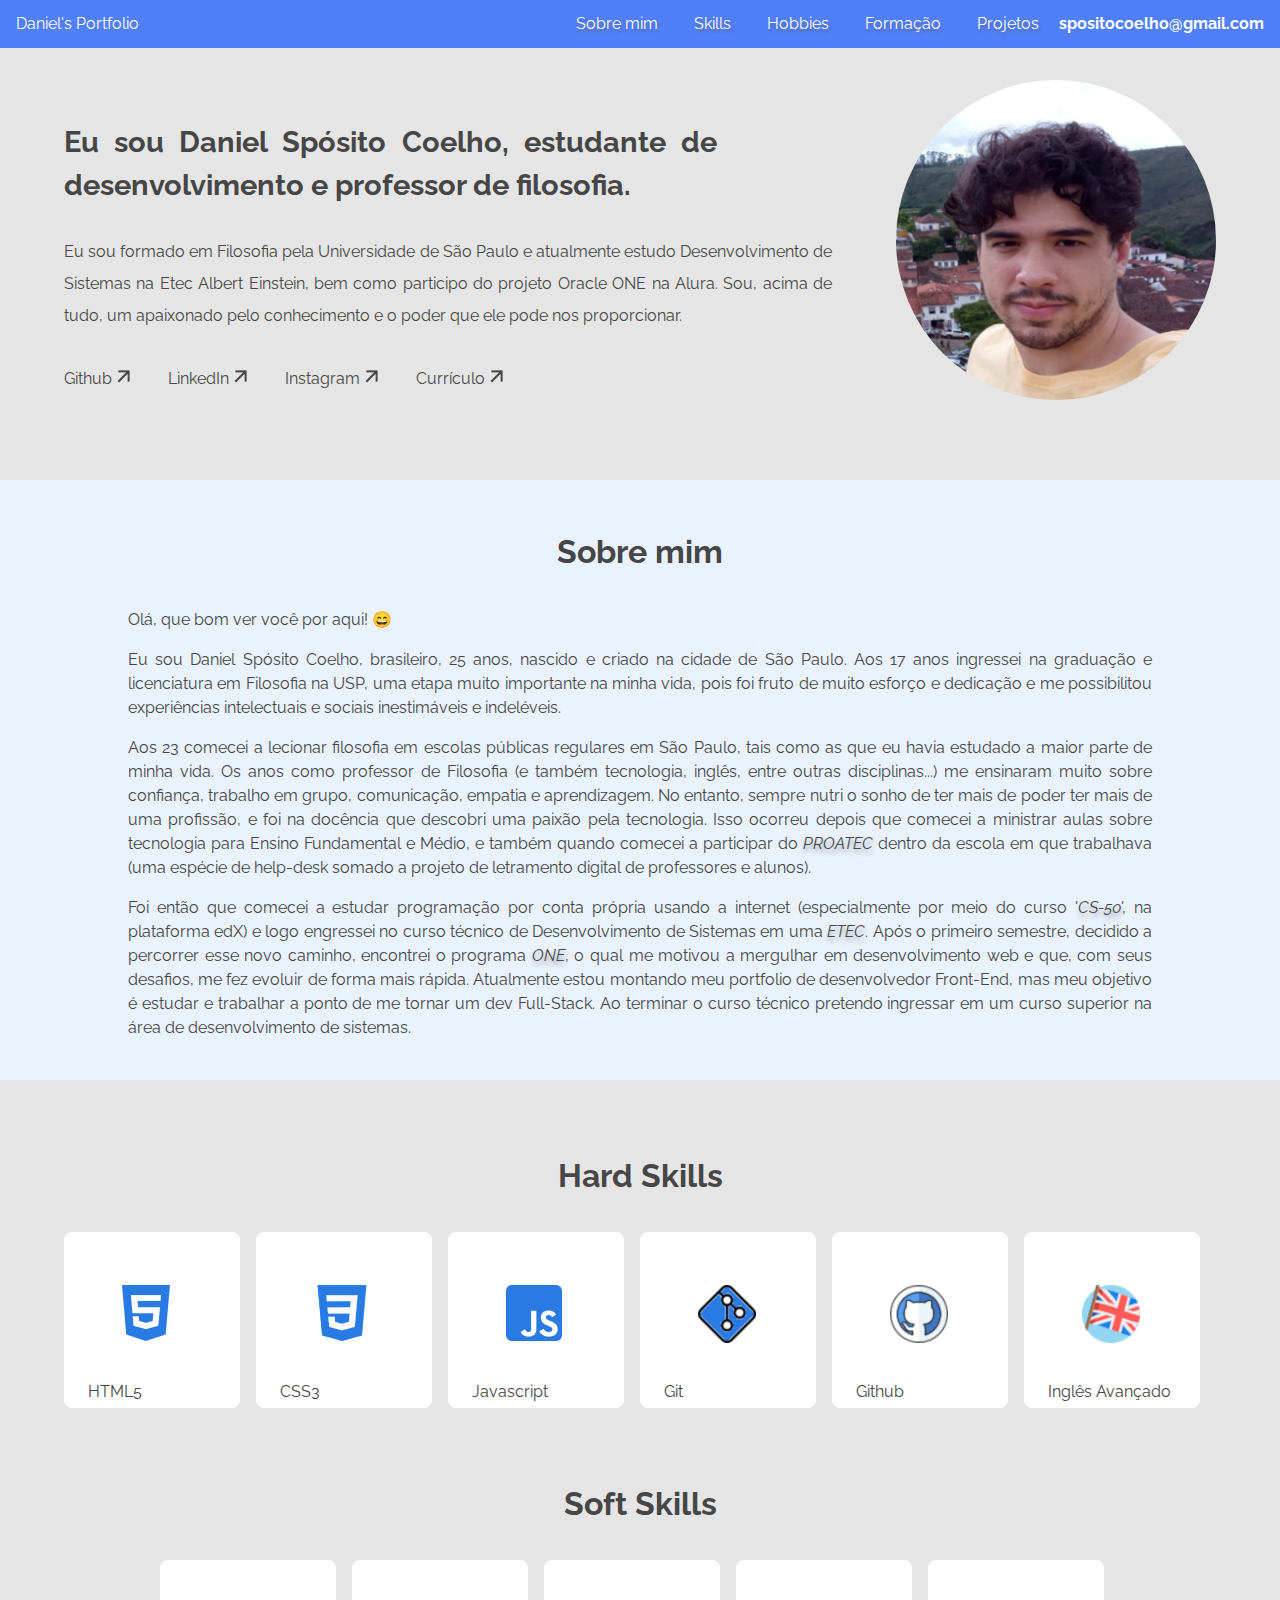
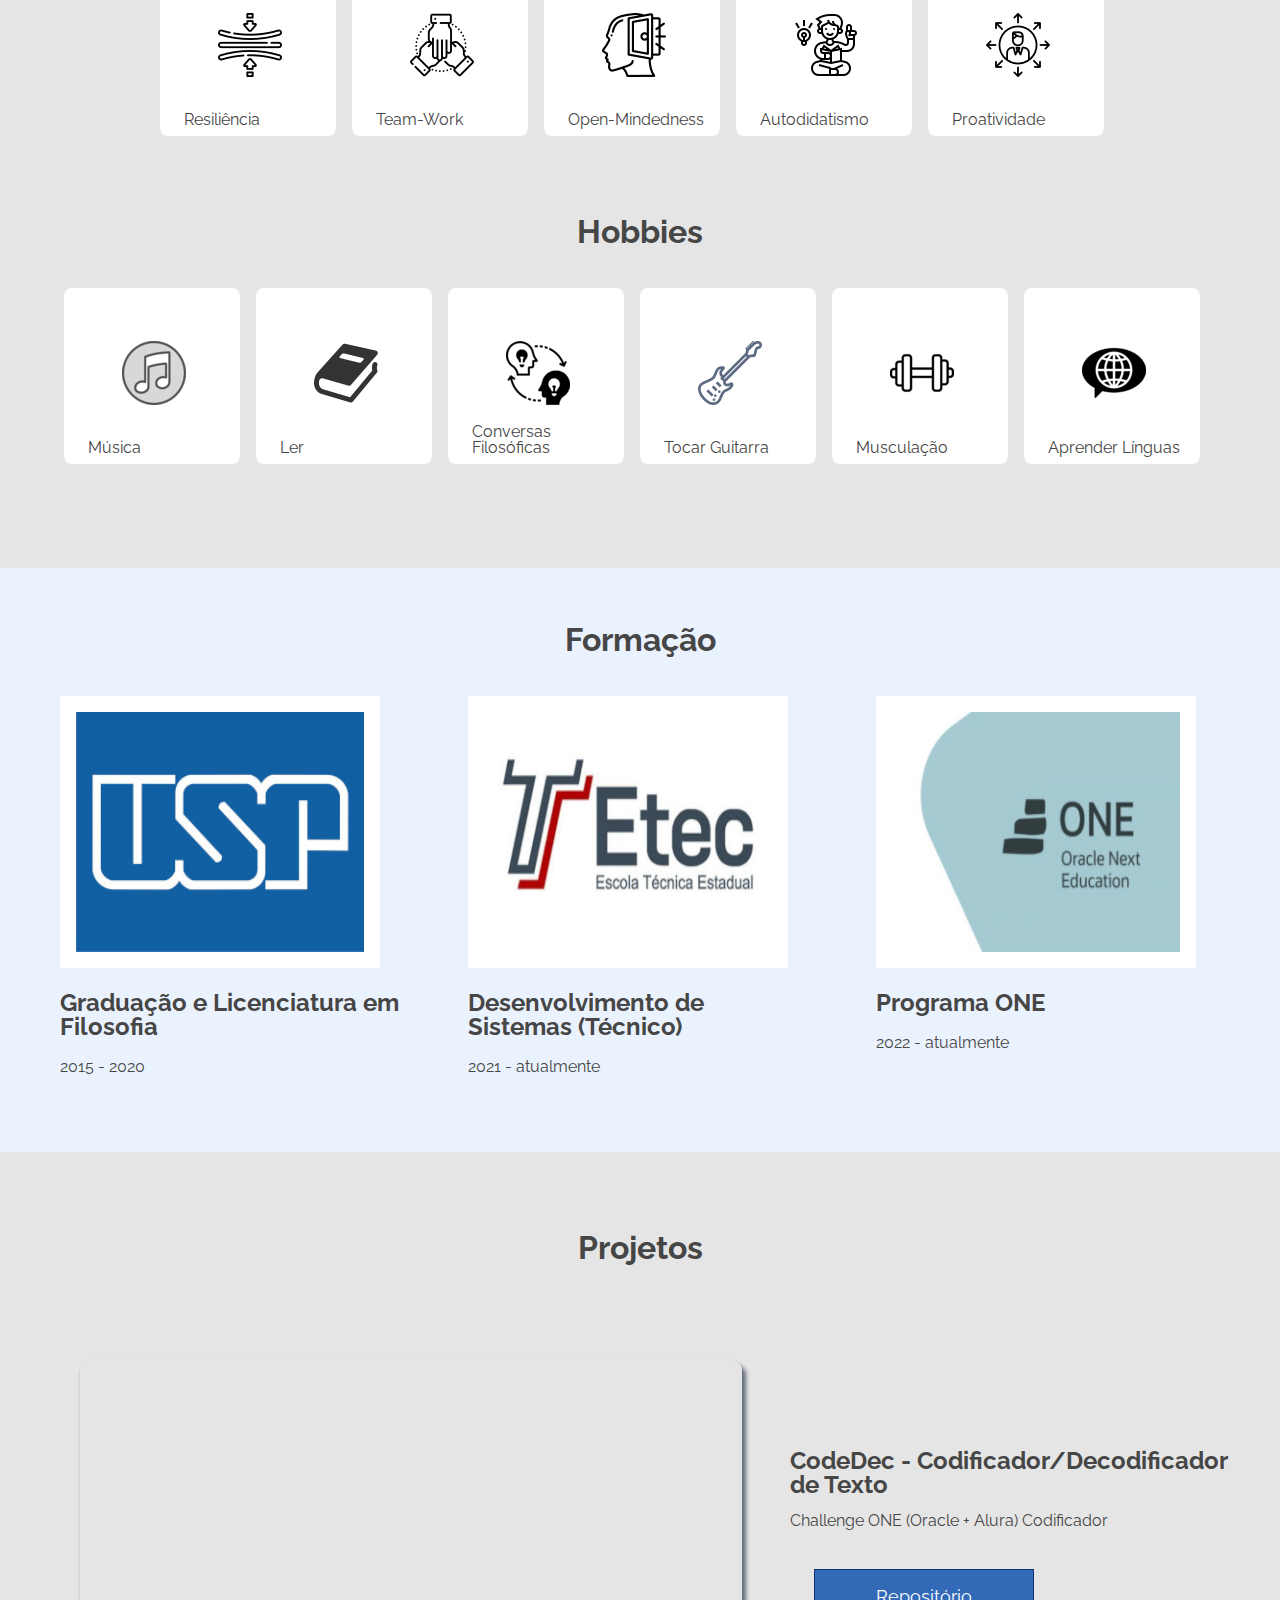
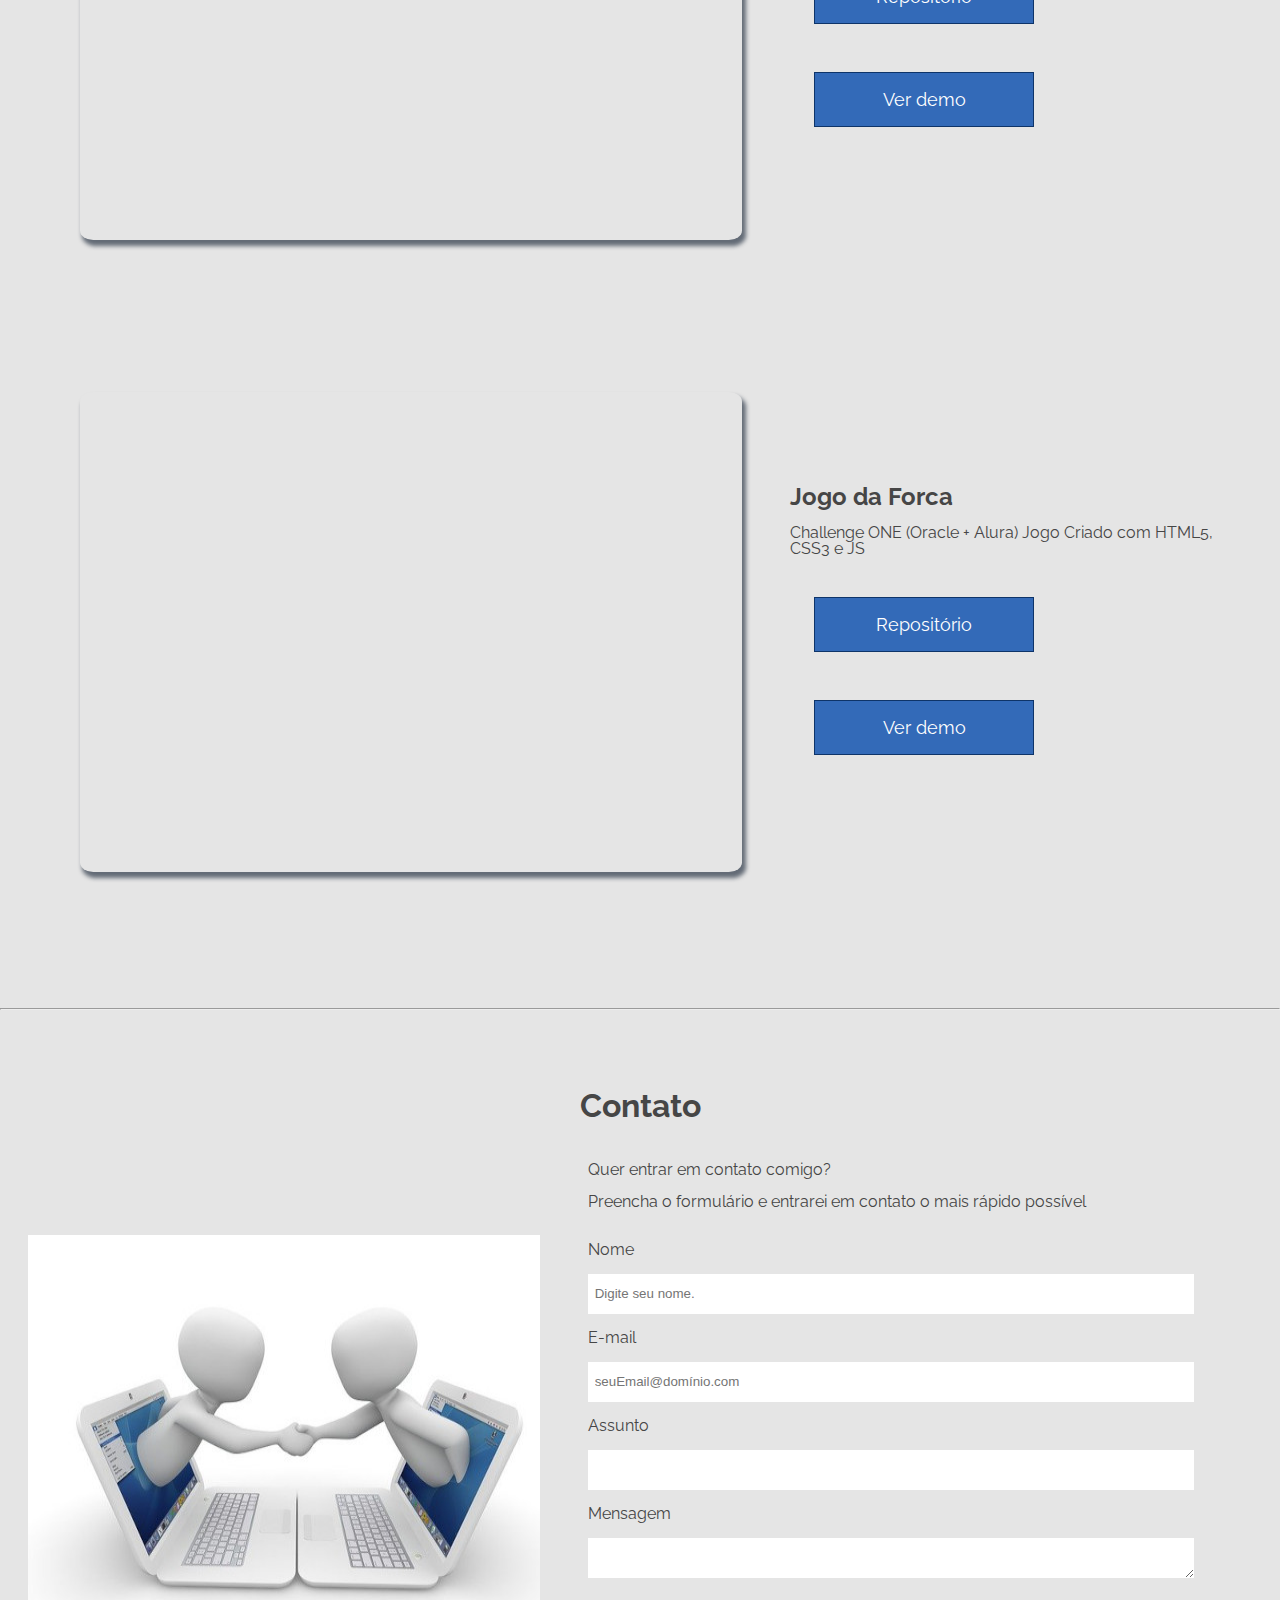
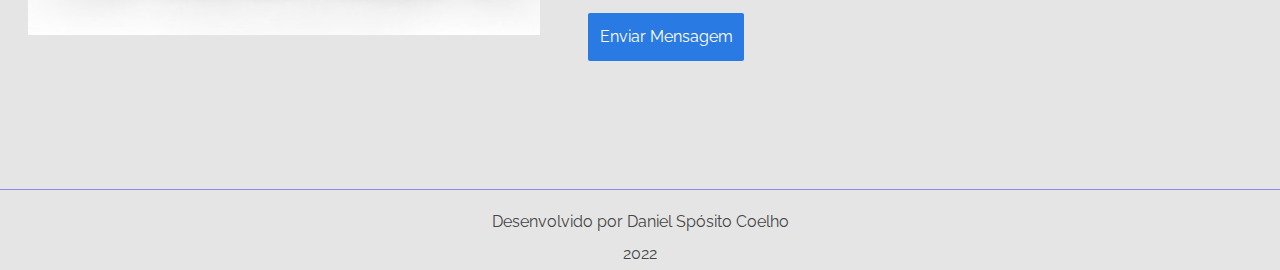
==== commit 84bcf819: "corrigindo reponsividade e melhorando arquitetura para manutencao" ====
--- a/index.html
+++ b/index.html
@@ -5,8 +5,8 @@
     <meta http-equiv="X-UA-Compatible" content="IE=edge">
     <meta name="viewport" content="width=device-width, initial-scale=1.0">
     <title>Daniel Sposito Coelho - Developer Porfolio</title>
-    <link rel="stylesheet" href="assets/css/reset.css">
-    <link rel="stylesheet" href="assets/css/style.css">
+    <link rel="stylesheet" href="assets/css/base/reset.css">
+    <link rel="stylesheet" href="assets/css/base/style.css">
     <link rel="stylesheet" href="assets/css/mainHeader/mainHeader.css">
     <link rel="stylesheet" href="assets/css/mainHeader/mainNavbar.css">
     <link rel="stylesheet" href="assets/css/mainHeader/mainNavbar__links.css">
@@ -61,7 +61,7 @@
                     <a href="https://github.com/danielspositocoelho" target="'_blank">Github<img src='assets/img/link.png' alt='flecha indicando link'></a>
                     <a href="https://www.linkedin.com/in/daniel-sp%C3%B3sito-coelho-347a75204/" target="'_blank">LinkedIn<img src='assets/img/link.png' alt='flecha indicando link'></a>
                     <a href="https://www.instagram.com/spo_daniel/" target="'_blank">Instagram<img src='assets/img/link.png' alt='flecha indicando link'></a>
-                    <a href="docs/Daniel Sposito Coelho - Curriculo.pdf" download>Currículo<img src='assets/img/link.png' alt='flecha indicando link'></a>
+                    <a href="docs/Daniel Sposito Coelho - Curriculo.pdf" download id="socialLinks__baixarCurriculo">Currículo<img src='assets/img/link.png' alt='flecha indicando link'></a>
                 </ul>
             </div>
             <img src="assets/img/foto2022.png" alt="Foto de Daniel Spósito Coelho" class="headerDescricao__foto">
@@ -116,7 +116,7 @@
             <h2 class="section__subtitulo">Soft Skills</h2>
                 <ul class="cardsLayout--softSkills">
                     <li class="cardsLayout__card">
-                        <img src="assets/img/resilience.png" alt="Símbolo de Resiliência"></span>
+                        <img src="assets/img/resilience.png" alt="Símbolo de Resiliência"><span>Resiliência</span>
                     </li>
 
                     <li class="cardsLayout__card">
--- a/assets/css/base/style.css
+++ b/assets/css/base/style.css
@@ -0,0 +1,63 @@
+@import url('https://fonts.googleapis.com/css2?family=Raleway:ital,wght@0,400;0,700;1,300&display=swap');
+
+body{
+    font-family: 'Raleway', sans-serif;
+    background: #e5e5e5;
+    color: #464646;
+}
+section{
+    margin: 5em auto;
+}
+footer{
+    text-align: center;
+    line-height: 2em;
+    padding:1em 0 0 0;
+    margin-top: 2em;
+    border-top: solid 1px rgba(4, 4, 255, 0.404);
+}
+
+button:active{
+    transform: scale(1.2);
+    transition: none;
+}
+
+.section__subtitulo{
+    font-weight: bold;
+    font-size: 2em;
+    text-align: center;
+    margin: 2rem 0 2.5rem 0;
+}
+
+abbr{
+    text-decoration: none;
+    font-style: italic;
+    text-shadow: 1px 4px 5px #989da5;
+}
+
+.input-mensagem-erro{
+    display: none;
+}
+/*flex-direction: x-reverse --> inverte também a referencia para flex-start e flex-end! O start é onde estão dispostos os items do flexbox*/
+
+
+@media screen and (max-width:750px){
+    
+    h2{
+        font-weight: bold;
+        font-size: 1.5em;
+    }
+    section>h2{
+        text-align: left;
+        margin: 2rem 1rem;
+    }
+    section{
+        margin: 3em auto;
+    }
+    footer{
+        line-height: 1.5em;
+        padding:1em 0;
+        margin: 1.5em 0;
+    }
+    
+}
+
--- a/assets/css/mainHeader/mainHeader.css
+++ b/assets/css/mainHeader/mainHeader.css
@@ -1,3 +1,5 @@
+@import url(../base/_variaveis.css);
+
 .mainHeader{
     display: flex;
     flex-flow: row nowrap;
@@ -14,7 +16,7 @@
     display: none;
 }
 
-@media screen and (max-width:750px){
+@media screen and (max-width:780px){
     .mainHeader{
         flex-flow: column wrap;
         align-items: stretch;
--- a/assets/css/mainHeader/mainNavbar.css
+++ b/assets/css/mainHeader/mainNavbar.css
@@ -1,8 +1,10 @@
+@import url(../base/_variaveis.css);
+
 #mainNavbar__email{
     font-weight: bold;
 }
 
-@media screen and (max-width:750px){   
+@media screen and (max-width:780px){   
     .mainNavbar{
         display: flex;
         flex-flow:column wrap;
--- a/assets/css/mainHeader/mainNavbar__links.css
+++ b/assets/css/mainHeader/mainNavbar__links.css
@@ -1,10 +1,12 @@
+@import url(../base/_variaveis.css);
+
 .mainNavbar__links{
     padding: 0 1em;
     font-size: 1em;
     text-shadow: 1px 3px 2.5px  rgba(97, 97, 97, 0.473);
 }
 
-@media screen and (max-width:750px){
+@media screen and (max-width:780px){
     .mainNavbar__links {
         text-align: center;
         font-size:0.8em;
--- a/assets/css/headerDescricao/headerDescricao.css
+++ b/assets/css/headerDescricao/headerDescricao.css
@@ -1,3 +1,5 @@
+@import url(../base/_variaveis.css);
+
 .headerDescricao{
     display:flex;
     flex-flow: row nowrap;
@@ -9,8 +11,9 @@
 #headerDescricao__saudacao {
     font-weight: bold;
     font-size: 1.8em;
-    margin: 1.5em 0;
+    margin: 1em 0;
     line-height: 1.5em;
+    width:85%;
 }
 .headerDescricao__texto p{
     line-height: 2em;
@@ -18,26 +21,26 @@
     text-align: justify;
 }
 
-@media screen and (max-width:750px) {
+@media screen and (max-width:780px) {
     .headerDescricao{
         flex-flow: column nowrap;
         align-items: flex-start;
         justify-content: space-between;
-        margin: 1rem 1.5rem;
-        width:90%;
+        margin: 1rem auto;
     }
     #headerDescricao__saudacao{
         font-weight: bold;
-        font-size: 1.3em;
-        width:85%;
+        font-size: 1.1em;
         margin-bottom: 0.5em;
         padding:0;
+        width:95%;
+    }
+    .headerDescricao__texto {
+        width: 100%;
     }
     .headerDescricao__texto p{
         line-height: 1.5em;
         font-size: 0.9em;
         text-align: justify;
-        width: 90%;
-        padding: 1em 1em 1em 0;
     }
 }
--- a/assets/css/headerDescricao/headerDescricao__foto.css
+++ b/assets/css/headerDescricao/headerDescricao__foto.css
@@ -1,3 +1,5 @@
+@import url(../base/_variaveis.css);
+
 .headerDescricao__foto{
     margin-left:4em;
     width:20rem;
@@ -5,7 +7,7 @@
     border-radius: 50%;
 }
 
-@media screen and (max-width:750px) {
+@media screen and (max-width:780px) {
     .headerDescricao__foto{
         order: -1;
         margin: 1.5rem 0;
--- a/assets/css/headerDescricao/headerDescricao__socialLinks.css
+++ b/assets/css/headerDescricao/headerDescricao__socialLinks.css
@@ -1,3 +1,5 @@
+@import url(../base/_variaveis.css);
+
 .headerDescricao__socialLinks{
     display: flex;
     flex-flow: row nowrap;
@@ -16,11 +18,11 @@
     display: inline;
 }
 
-@media screen and (max-width:750px){
+@media screen and (max-width:780px){
     .headerDescricao__socialLinks{
-        flex-flow: row wrap safe;
+        flex-flow: row wrap;
         justify-content: space-between;
-        margin-top: 1.5rem;
+        margin-top: 1rem;
         width:90%;
     }
     
@@ -32,4 +34,7 @@
         justify-content: flex-start;
         align-items: baseline;
     }
+    #socialLinks__baixarCurriculo{
+        display: none;
+    }
 }
--- a/assets/css/sectionSobreMim/sobreMim.css
+++ b/assets/css/sectionSobreMim/sobreMim.css
@@ -1,3 +1,5 @@
+@import url(../base/_variaveis.css);
+
 .sobreMim{
     background-color: #EAF2FD;
     padding: 1.5em 0;
--- a/assets/css/sectionSobreMim/sobreMim__conteudo.css
+++ b/assets/css/sectionSobreMim/sobreMim__conteudo.css
@@ -1,3 +1,5 @@
+@import url(../base/_variaveis.css);
+
 .sobreMim__conteudo{
     width:80%;
     margin:1em auto;
--- a/assets/css/cardsLayout/cardsLayout--hardSkills.css
+++ b/assets/css/cardsLayout/cardsLayout--hardSkills.css
@@ -1,3 +1,4 @@
+@import url(../base/_variaveis.css);
 .cardsLayout--hardSkills{
     width:90%;
     margin: 2em auto;
@@ -8,7 +9,7 @@
     align-items: center;
 }
 
-@media screen and (max-width:750px){
+@media screen and (max-width:780px){
     .cardsLayout--hardSkills{
         flex-flow: row wrap;
         justify-content: space-around ;
--- a/assets/css/cardsLayout/cardsLayout--softSkills.css
+++ b/assets/css/cardsLayout/cardsLayout--softSkills.css
@@ -1,3 +1,5 @@
+@import url(../base/_variaveis.css);
+
 .cardsLayout--softSkills{
     width:90%;
     margin: 2em auto;
@@ -8,7 +10,7 @@
     align-items: center;
 }
 
-@media screen and (max-width:750px){
+@media screen and (max-width:780px){
     .cardsLayout--softSkills{
         flex-flow: row wrap;
         justify-content: space-around ;
--- a/assets/css/cardsLayout/cardsLayout--hobbies.css
+++ b/assets/css/cardsLayout/cardsLayout--hobbies.css
@@ -1,3 +1,5 @@
+@import url(../base/_variaveis.css);
+
 .cardsLayout--hobbies{
     width:95%;
     margin: 2em auto;
@@ -8,7 +10,7 @@
     align-content: center;
 }
 
-@media screen and (max-width:750px){
+@media screen and (max-width:780px){
     .cardsLayout--hobbies{
         flex-flow: row wrap;
         justify-content: space-around ;
--- a/assets/css/cardsLayout/cardsLayout--formacao.css
+++ b/assets/css/cardsLayout/cardsLayout--formacao.css
@@ -1,3 +1,5 @@
+@import url(../base/_variaveis.css);
+
 .cardsLayout--formacao{
     width:90%;
     margin: 2em auto;
@@ -8,7 +10,7 @@
     align-items: center;
 }
 
-@media screen and (max-width:750px){
+@media screen and (max-width:780px){
     .cardsLayout--formacao{
         flex-flow: column nowrap;
         justify-content: space-between ;
--- a/assets/css/cardsLayout/cardsLayout__card.css
+++ b/assets/css/cardsLayout/cardsLayout__card.css
@@ -1,3 +1,5 @@
+@import url(../base/_variaveis.css);
+
 .cardsLayout__card{
     background: #FFFFFF;
     height:8rem;
@@ -32,7 +34,7 @@
 }
 
 
-@media screen and (max-width:750px){
+@media screen and (max-width:780px){
     .cardsLayout__card{
         height:8em;
         width:8em;
--- a/assets/css/sectionFormacao/formacao.css
+++ b/assets/css/sectionFormacao/formacao.css
@@ -1,10 +1,12 @@
+@import url(../base/_variaveis.css);
+
 .formacao{
     background-color: #EAF2FD;
     padding: 1.5em 0;
 }
 
 
-@media screen and (max-width:750px){
+@media screen and (max-width:780px){
     .formacao__item{
         margin: 0 0 3em 0;
     }
--- a/assets/css/sectionFormacao/formacao__img.css
+++ b/assets/css/sectionFormacao/formacao__img.css
@@ -1,3 +1,5 @@
+@import url(../base/_variaveis.css);
+
 .formacao__img{
     background: #FFFFFF;
     height:15rem;
--- a/assets/css/sectionFormacao/formacao__item.css
+++ b/assets/css/sectionFormacao/formacao__item.css
@@ -1,3 +1,5 @@
+@import url(../base/_variaveis.css);
+
 .formacao__item{
     width: 23rem;
     height: 25rem;
@@ -10,7 +12,7 @@
     margin: 1rem 0;
 }
 
-@media screen and (max-width:750px){
+@media screen and (max-width:780px){
     .formacao__item{
         margin: 0 0 3em 0;
         width: 20rem;
--- a/assets/css/sectionProjetos/projetosLayout.css
+++ b/assets/css/sectionProjetos/projetosLayout.css
@@ -1,3 +1,5 @@
+@import url(../base/_variaveis.css);
+
 .projetosLayout{
     display: flex;
     flex-flow: row nowrap;
@@ -14,7 +16,7 @@
     margin: 1rem 0;
 }
 
-@media screen and (max-width:750px){
+@media screen and (max-width:780px){
     .projetosLayout{
         flex-flow: column nowrap;
         align-items: flex-start;
--- a/assets/css/sectionProjetos/projetos__preview.css
+++ b/assets/css/sectionProjetos/projetos__preview.css
@@ -1,3 +1,4 @@
+@import url(../base/_variaveis.css);
 .projetos__preview{
     width:65%;
     height: 30rem;
@@ -11,7 +12,7 @@
     height: 100%;
 }
 
-@media  screen and (max-width:750px) {
+@media  screen and (max-width:780px) {
     .projetos__preview{
         width:100%;
         height: 15rem;
--- a/assets/css/sectionProjetos/projetos__info.css
+++ b/assets/css/sectionProjetos/projetos__info.css
@@ -1,3 +1,5 @@
+@import url(../base/_variaveis.css);
+
 .projetos__info{
     width:45%;
     display:flex;
@@ -5,7 +7,7 @@
     margin: 2rem 1.5rem;
 }
 
-@media screen and (max-width:750px){
+@media screen and (max-width:780px){
     .projetos__info{
         width: 90%;
     }
--- a/assets/css/sectionProjetos/projetos__controles.css
+++ b/assets/css/sectionProjetos/projetos__controles.css
@@ -1,3 +1,5 @@
+@import url(../base/_variaveis.css);
+
 .projetos__controles{
     margin: 1rem 0;
     display: flex;
@@ -6,7 +8,7 @@
     justify-content: flex-start;
 }
 
-@media screen and (max-width:750px){
+@media screen and (max-width:780px){
     .projetos__controles{
         margin: 0;
         flex-flow: row nowrap;
--- a/assets/css/sectionProjetos/controles__links.css
+++ b/assets/css/sectionProjetos/controles__links.css
@@ -1,3 +1,5 @@
+@import url(../base/_variaveis.css);
+
 .controles__links{
     color:white;
     font-size: 1.1rem;
@@ -15,7 +17,7 @@
     box-shadow: inset 0px 0px 6px 2.5px #134994c2;
 }
 
-@media screen and (max-width:750px){
+@media screen and (max-width:780px){
     .controles__links{
         width:35%;
         margin: 1rem;
--- a/assets/css/sectionContato/contato.css
+++ b/assets/css/sectionContato/contato.css
@@ -1,3 +1,4 @@
+@import url(../base/_variaveis.css);
 .contato{
     display:flex;
     flex-flow: row nowrap;
@@ -5,9 +6,10 @@
     justify-content: center;
 }
 
-@media screen and (max-width:750px) {
+@media screen and (max-width:780px) {
     .contato{
         width:90%;
         flex-flow: column nowrap;
+        margin: auto;
     }
 }--- a/assets/css/sectionContato/contato__form.css
+++ b/assets/css/sectionContato/contato__form.css
@@ -1,10 +1,12 @@
+@import url(../base/_variaveis.css);
+
 .formulario{
     margin: 2rem 1rem 2rem 0;
     display: flex;
     flex-flow:column nowrap;
 }
 
-@media screen and (max-width:750px){
+@media screen and (max-width:780px){
     .formulario{
         width:95%;
     }
--- a/assets/css/sectionContato/contato__info.css
+++ b/assets/css/sectionContato/contato__info.css
@@ -1,12 +1,13 @@
+@import url(../base/_variaveis.css);
 
 .contato-info{
     width:50%;
     margin: 0 1.5rem;
 }
 
-@media screen and (max-width:750px){
+@media screen and (max-width:780px){
     .contato-info{
-        width:95%;
-        margin: 1.5rem;
+        width:90%;
+        margin: 1.5rem auto;
     }
 }--- a/assets/css/sectionContato/contato_img.css
+++ b/assets/css/sectionContato/contato_img.css
@@ -1,10 +1,11 @@
+@import url(../base/_variaveis.css);
 .contato-img{
     width:40%;
     height: 25em;
     margin: 0 1.5rem 0 0;
 }
 
-@media screen and (max-width:750px) {
+@media screen and (max-width:780px) {
     .contato-img{
         display: none;
     }
--- a/assets/css/sectionContato/form__input.css
+++ b/assets/css/sectionContato/form__input.css
@@ -1,3 +1,5 @@
+@import url(../base/_variaveis.css);
+
 .form__input{
     border: none;
     display: inline-block;
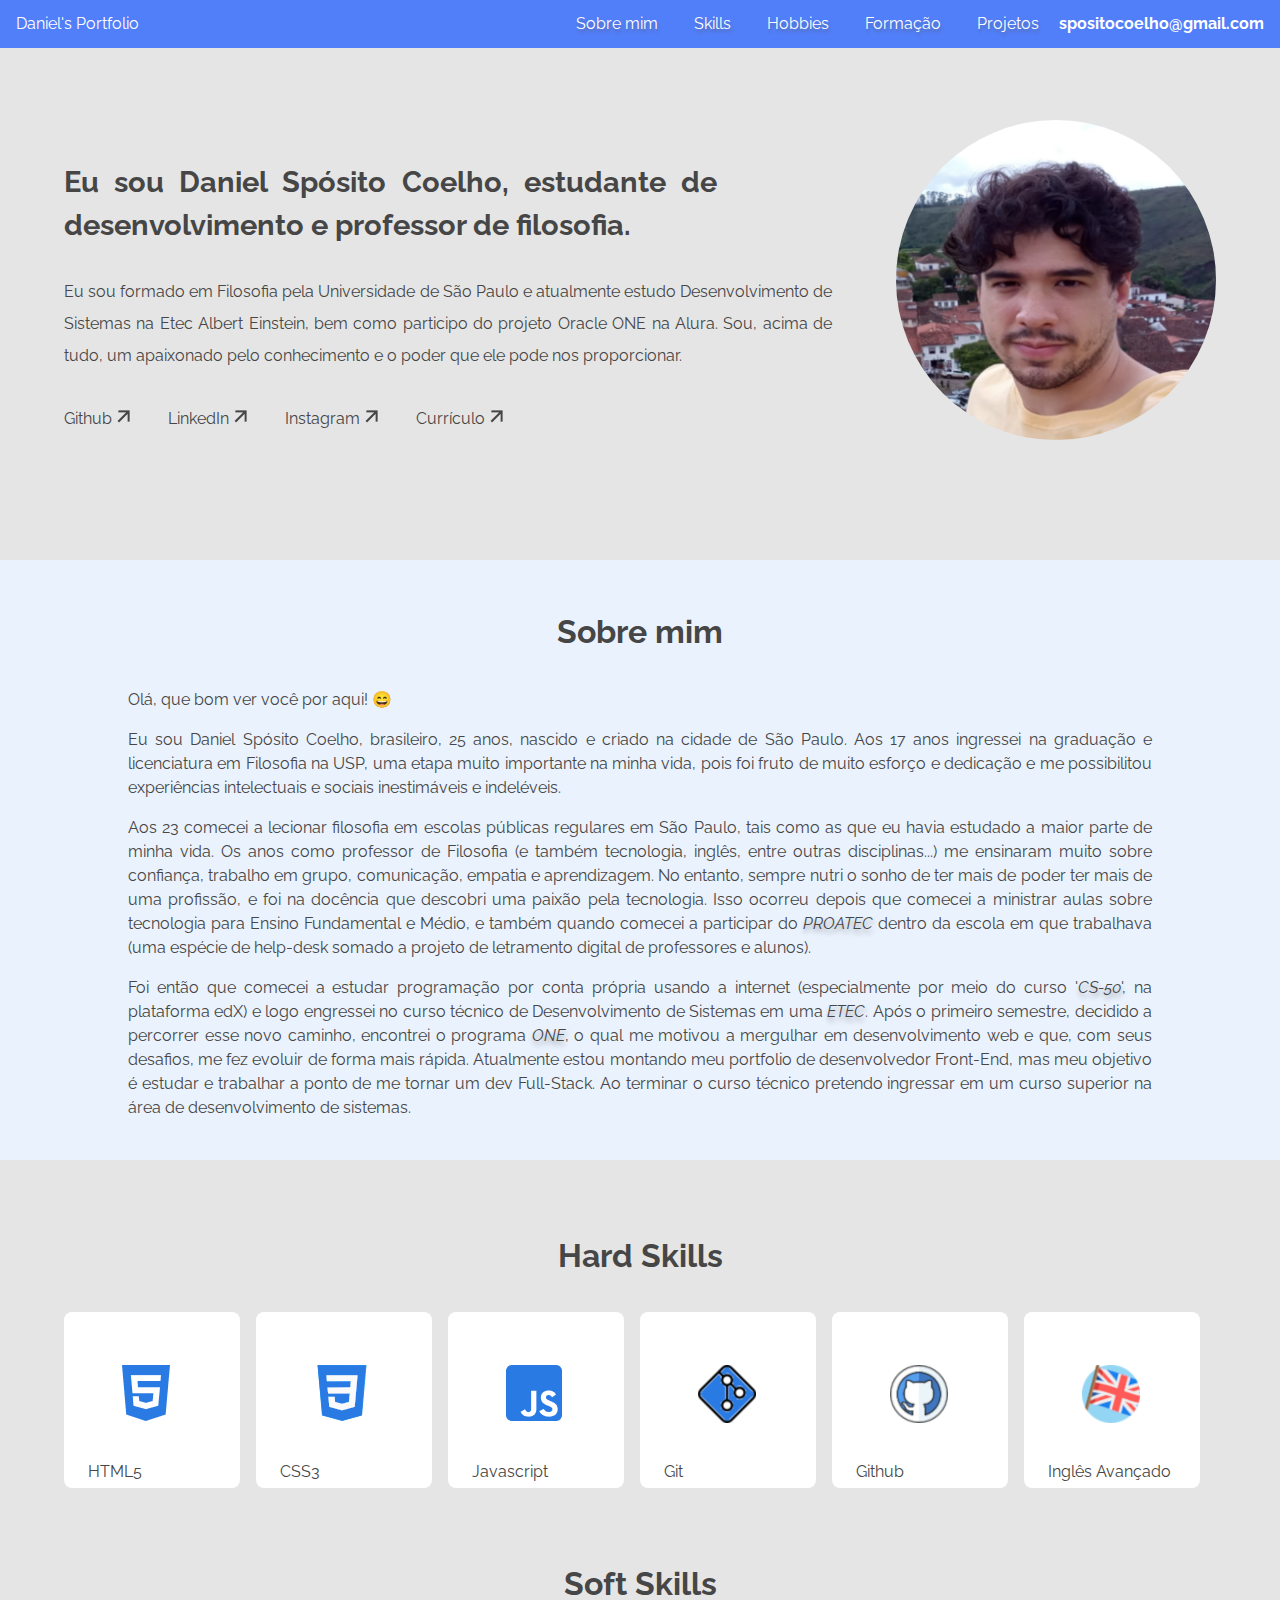
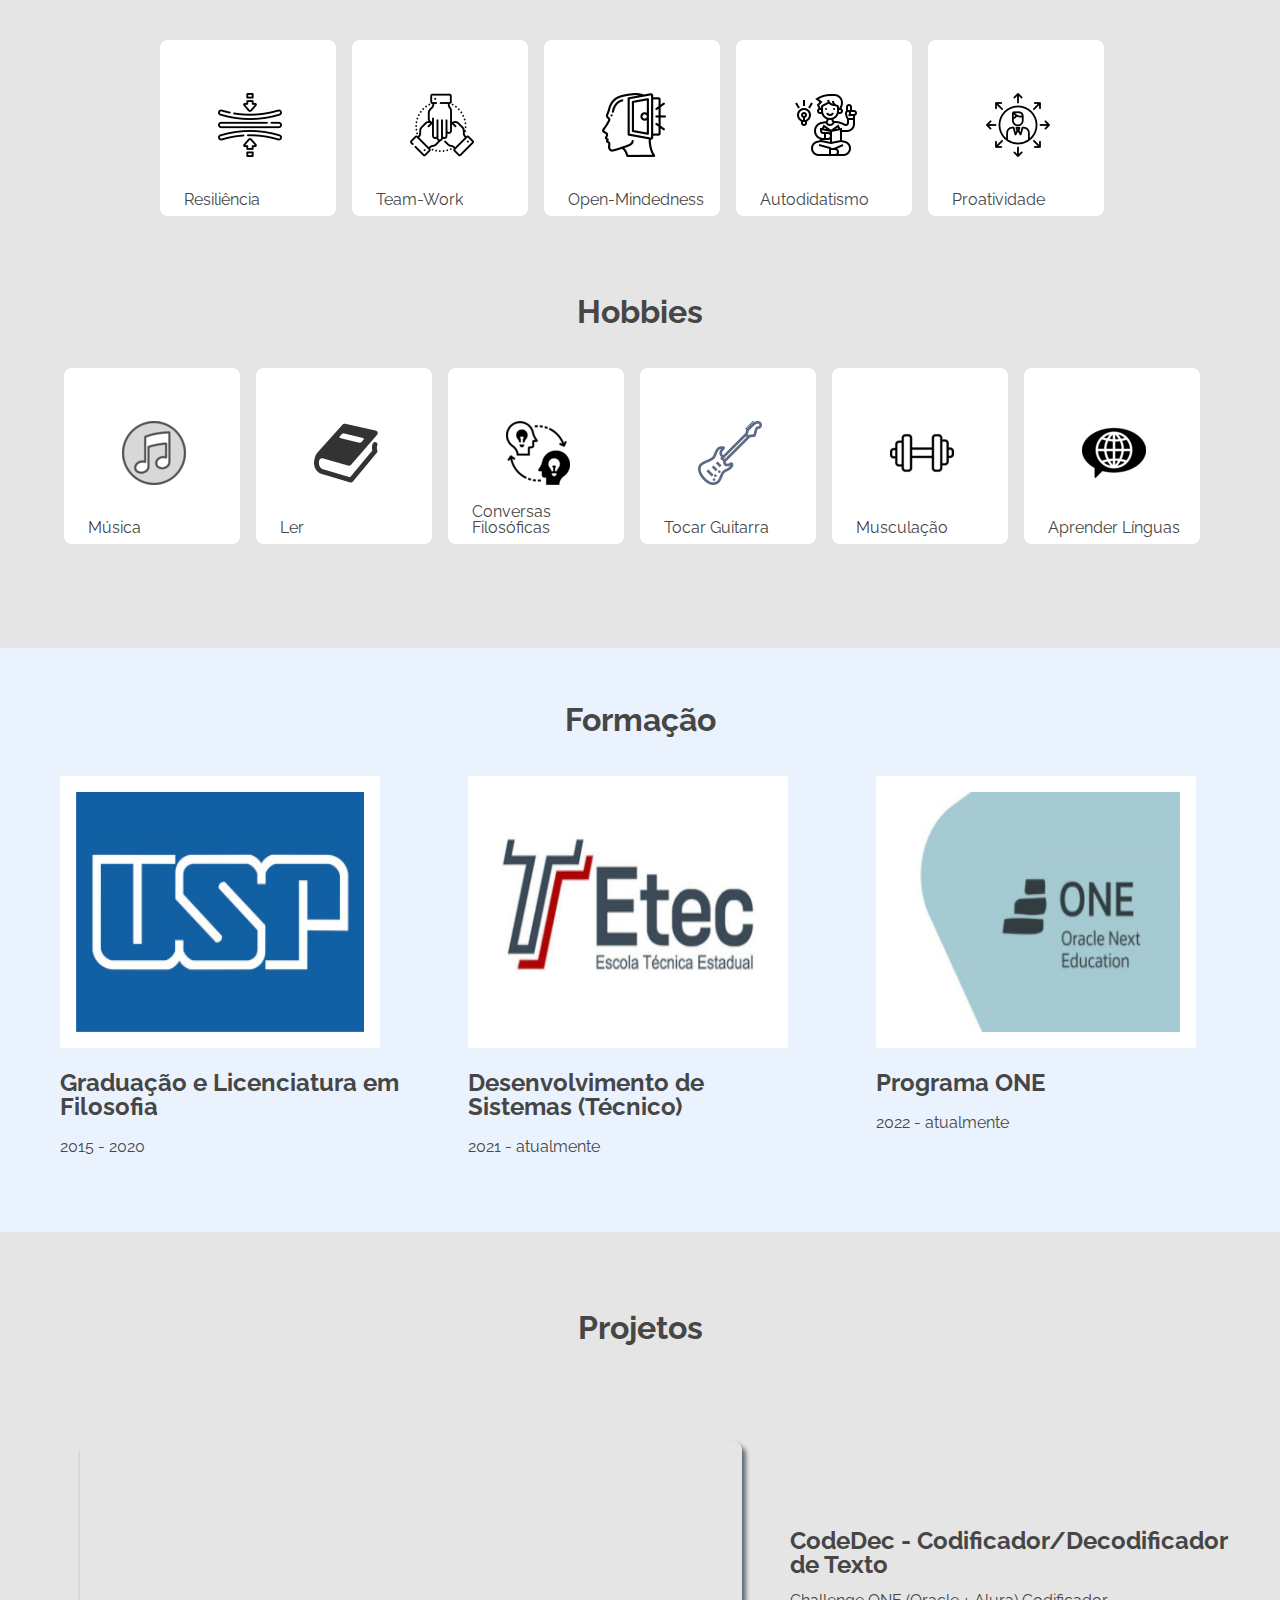
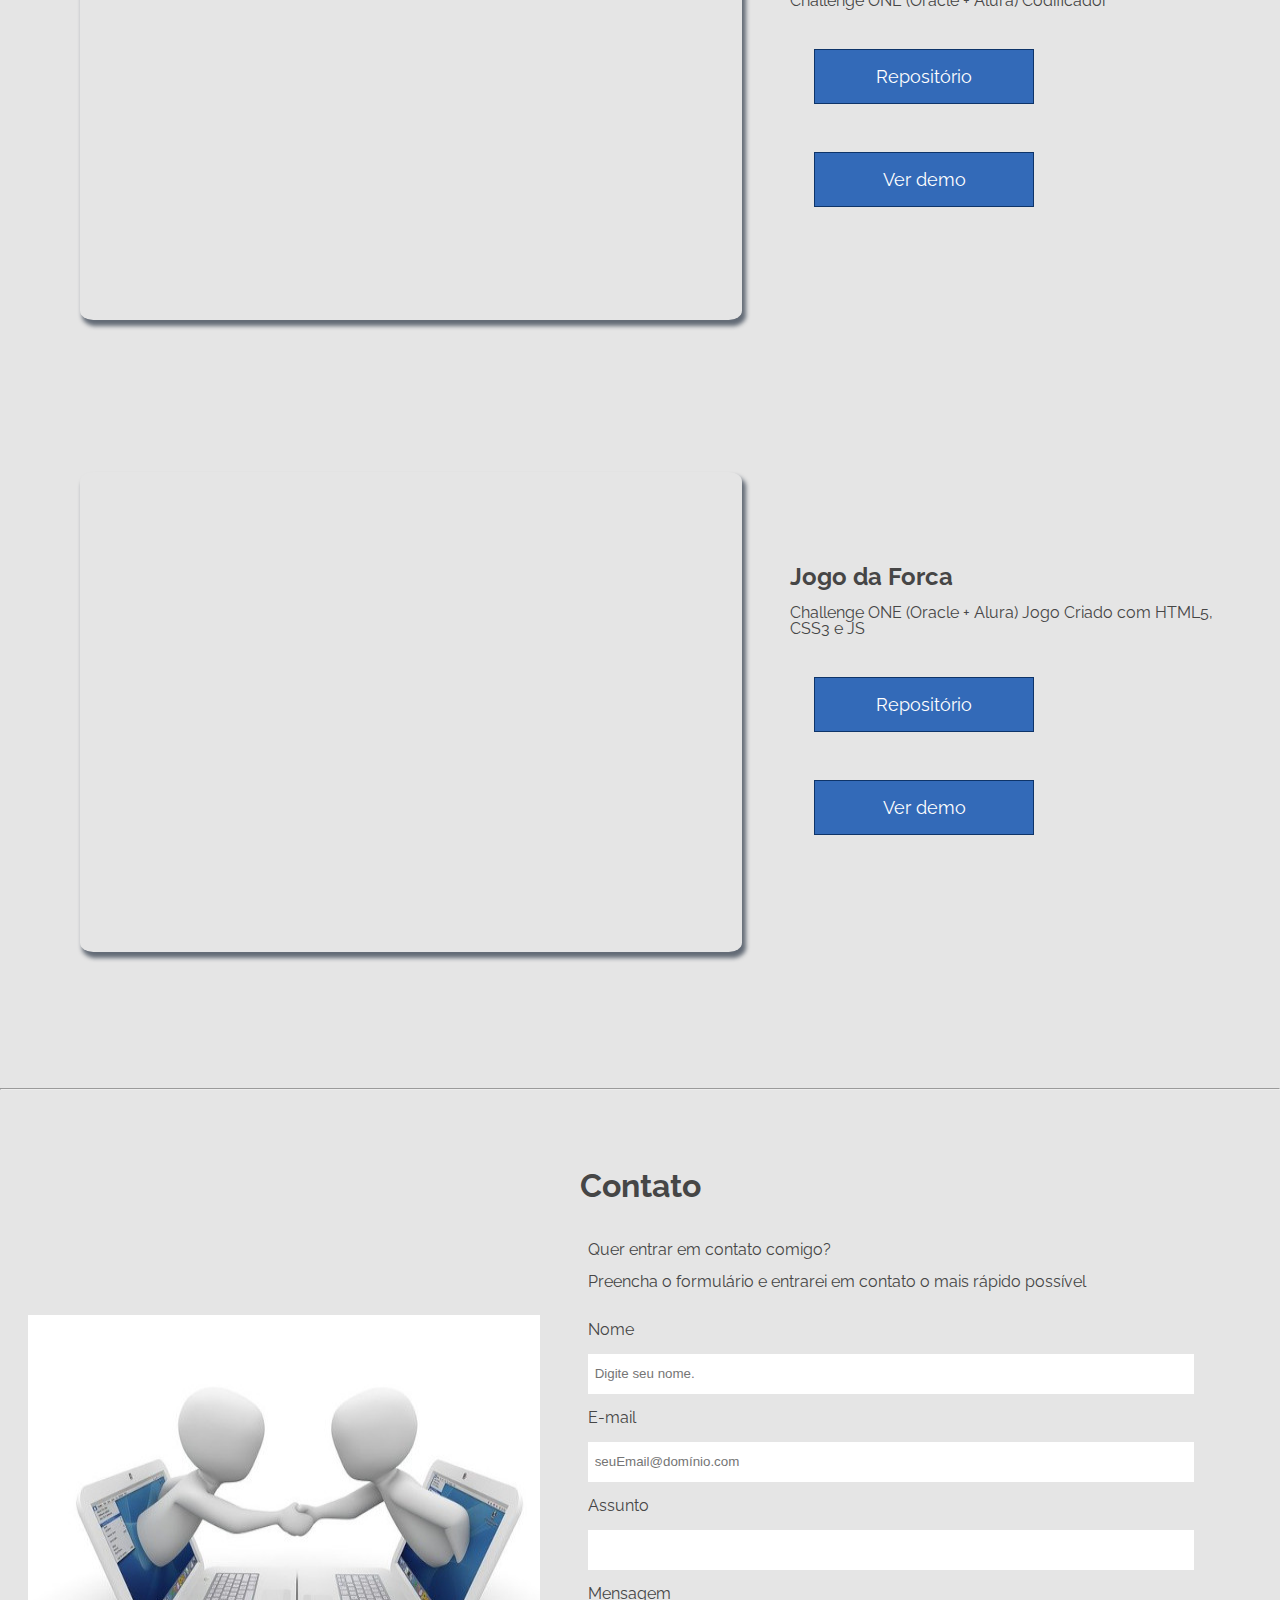
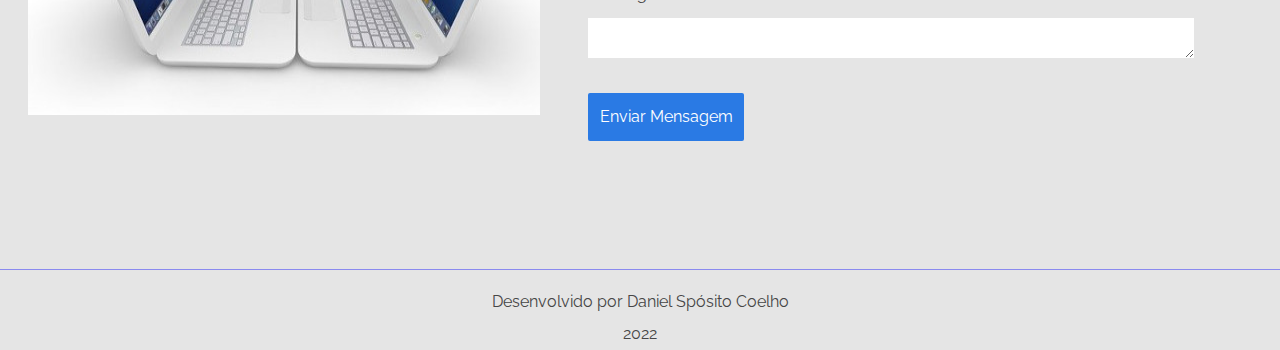
==== commit 8b658702: "validando formulario" ====
--- a/index.html
+++ b/index.html
@@ -42,11 +42,11 @@
             </div>
             <nav>
                 <ul class = "mainNavbar">
-                    <a href="#sobre-mim" class="mainNavbar__links">Sobre mim</a>
-                    <a href="#skills" class="mainNavbar__links">Skills</a>
-                    <a href="#hobbies" class="mainNavbar__links">Hobbies</a>
-                    <a href="#formacao" class="mainNavbar__links">Formação</a>
-                    <a href="#projetos" class="mainNavbar__links">Projetos</a>
+                    <a href="#sectionSobreMim" class="mainNavbar__links">Sobre mim</a>
+                    <a href="#sectionHardSkills" class="mainNavbar__links">Skills</a>
+                    <a href="#sectionHobbies" class="mainNavbar__links">Hobbies</a>
+                    <a href="#sectionFormacao" class="mainNavbar__links">Formação</a>
+                    <a href="#sectionProjetos" class="mainNavbar__links">Projetos</a>
                     <a id="mainNavbar__email" href="mailto:spositocoelho@gmail.com?subject=Contato via Portfolio&body=Olá, vi seu Portfolio" target="_blank" class="navbar__links">spositocoelho@gmail.com</a>
                 </ul>
             </nav>
@@ -69,7 +69,7 @@
 
     </header>
     <main>
-        <section class="sobreMim">
+        <section class="sobreMim" id="sectionSobreMim">
           <div class="sobreMim__conteudo">
                 <h2 class="section__subtitulo">Sobre mim</h2>
                 <p>Olá, que bom ver você por aqui! &#x1F604;</p>
@@ -80,7 +80,7 @@
           </div>
         </section>
 
-        <section class="skills">
+        <section class="skills" id="sectionHardSkills">
             <h2 class="section__subtitulo">Hard Skills</h2>
                 <ul class="cardsLayout--hardSkills">
                     <li class="cardsLayout__card">
@@ -112,7 +112,7 @@
                 </ul>
         </section>
 
-        <section class="skills">
+        <section class="skills" id="sectionSoftSkills">
             <h2 class="section__subtitulo">Soft Skills</h2>
                 <ul class="cardsLayout--softSkills">
                     <li class="cardsLayout__card">
@@ -139,7 +139,7 @@
                 </ul>
         </section>
 
-        <section class="hobbies">
+        <section class="hobbies" id="sectionHobbies">
             <h2 class="section__subtitulo">Hobbies</h2> 
                 <ul class="cardsLayout--hobbies">
                     <li class="cardsLayout__card">
@@ -169,7 +169,7 @@
                 </ul>
         </section>
 
-        <section class="formacao">
+        <section class="formacao" id="sectionFormacao">
         <h2 class="section__subtitulo">Formação</h2>
             <ul class="cardsLayout--formacao">
                 <li class="formacao__item">                    
@@ -192,7 +192,7 @@
             </ul>
         </section>
 
-        <section class="projetos">
+        <section class="projetos" id="sectionProjetos">
             <h2 class="section__subtitulo">Projetos</h2>
             <ul>
                 <li class="projetosLayout">
@@ -230,7 +230,7 @@
             </ul>
         </section>
 <hr>
-        <section>
+        <section id="sectionContato">
             <h2 class="section__subtitulo">Contato</h2>
             <div class="contato"> 
                 <img src="assets/img/contato.jpg" alt="pessoas se contactando via internet" class="contato-img">
@@ -242,13 +242,13 @@
 
                         <div>
                             <label for="Nome">Nome</label>
-                            <input type="text" name="input-nome" id="input-nome" placeholder="Digite seu nome." class='form__input' required>
+                            <input type="text" name="input-nome" id="input-nome" placeholder="Digite seu nome." class='form__input' data-type="nome" required>
                             <span class="input-mensagem-erro">Este campo não está válido</span>
                         </div>
 
                         <div>
                             <label for="Email">E-mail</label>
-                            <input type="email" placeholder="seuEmail@domínio.com" class='form__input' required>
+                            <input type="email" placeholder="seuEmail@domínio.com" class='form__input' data-type="email" required>
                             <span class="input-mensagem-erro">Este campo não está válido</span>
                         </div>
 
@@ -275,5 +275,6 @@
         <p>Desenvolvido por Daniel Spósito Coelho</p>
         <p>2022</p>
     </footer>
+    <script src="/assets/js/validaForm.js"></script>
 </body>
 </html>--- a/assets/css/base/style.css
+++ b/assets/css/base/style.css
@@ -8,6 +8,7 @@
 section{
     margin: 5em auto;
 }
+
 footer{
     text-align: center;
     line-height: 2em;
@@ -37,6 +38,21 @@
 .input-mensagem-erro{
     display: none;
 }
+
+.input-container--invalido{
+    padding: 0.5em;
+    margin: 0.3rem 0 0.8rem 0rem;
+    box-shadow: inset var(--errorColor) 2px 1px 4px;
+    color: var(--errorColor);
+    transition: ease-in-out 0.3s;
+}
+
+.input-container--invalido .input-mensagem-erro {
+    color: var(--errorColor);
+    display: block;
+    margin: 0.5rem 0;
+    padding-left: 0.5rem;
+}
 /*flex-direction: x-reverse --> inverte também a referencia para flex-start e flex-end! O start é onde estão dispostos os items do flexbox*/
 
 
--- a/assets/css/headerDescricao/headerDescricao.css
+++ b/assets/css/headerDescricao/headerDescricao.css
@@ -7,6 +7,7 @@
     justify-content: space-between;
     width:90%;
     margin: 2rem 4rem;
+    padding: 2.5rem 0;
 }
 #headerDescricao__saudacao {
     font-weight: bold;
